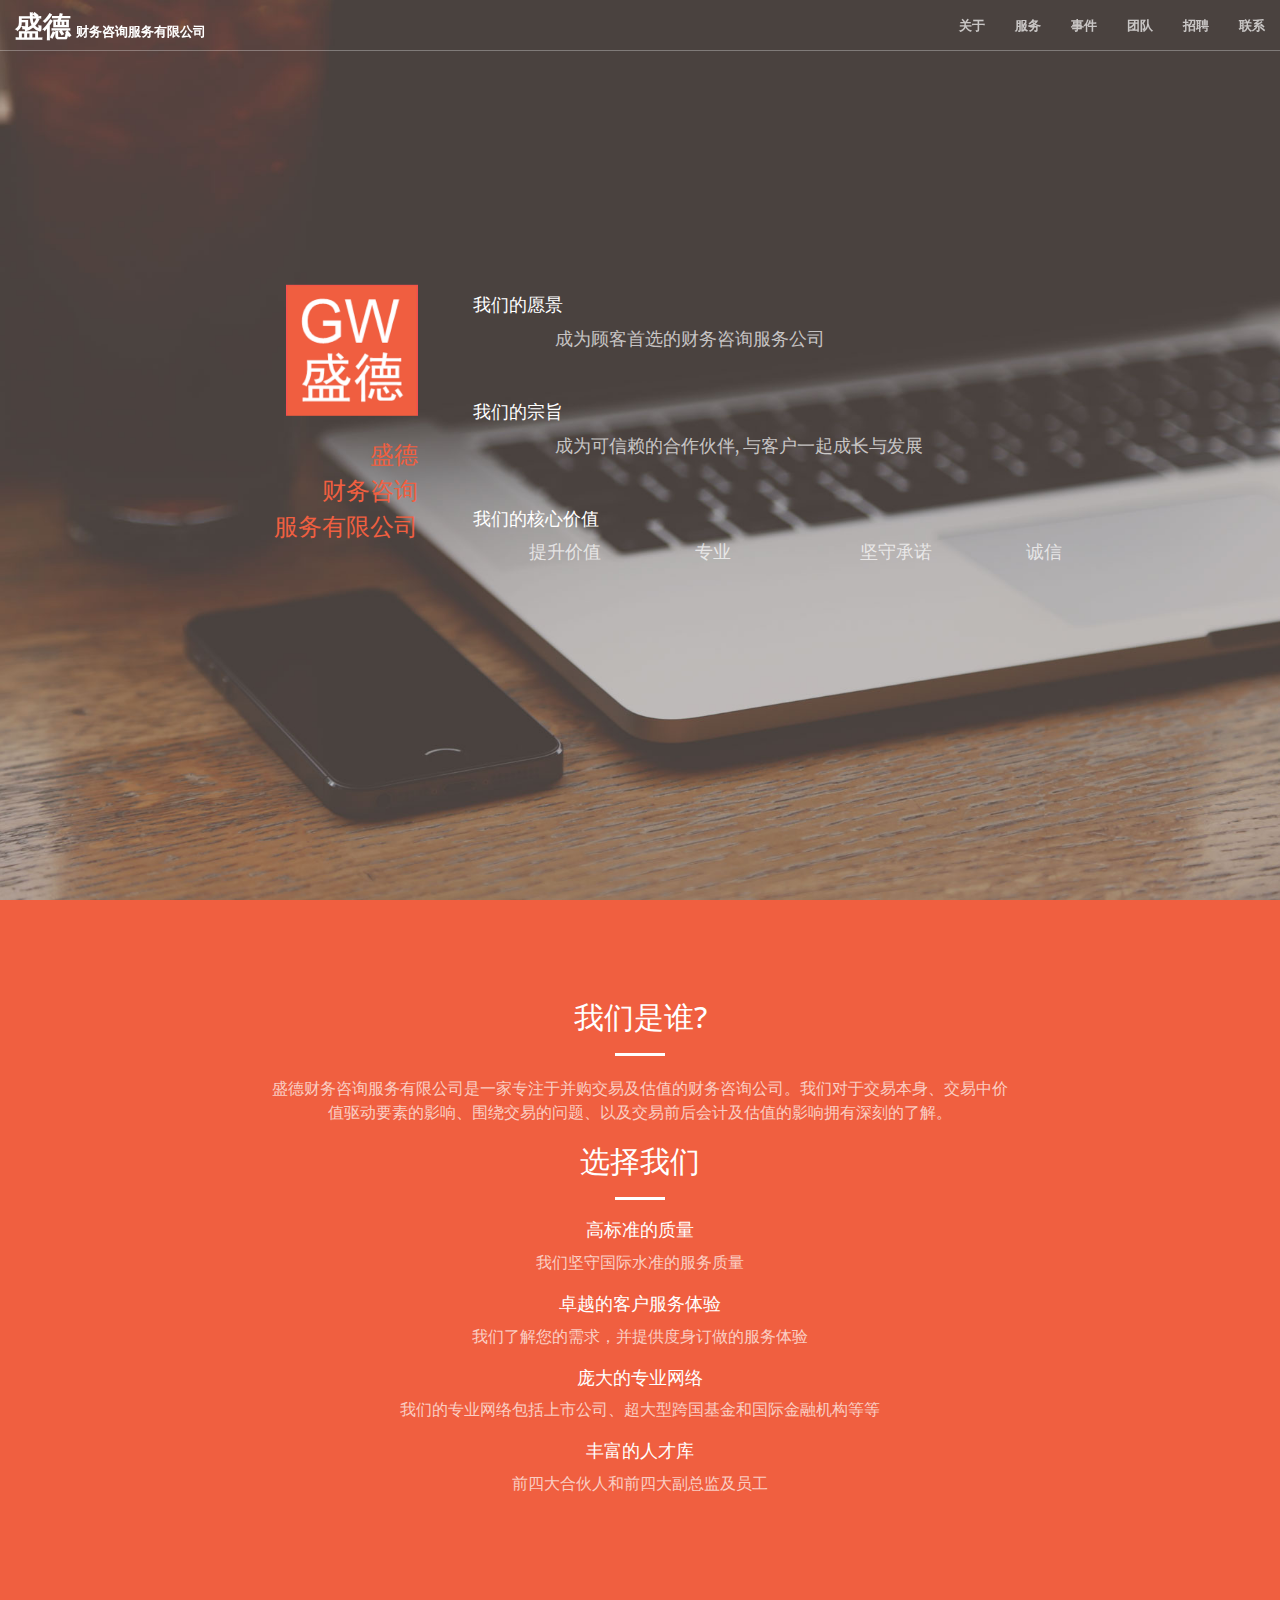
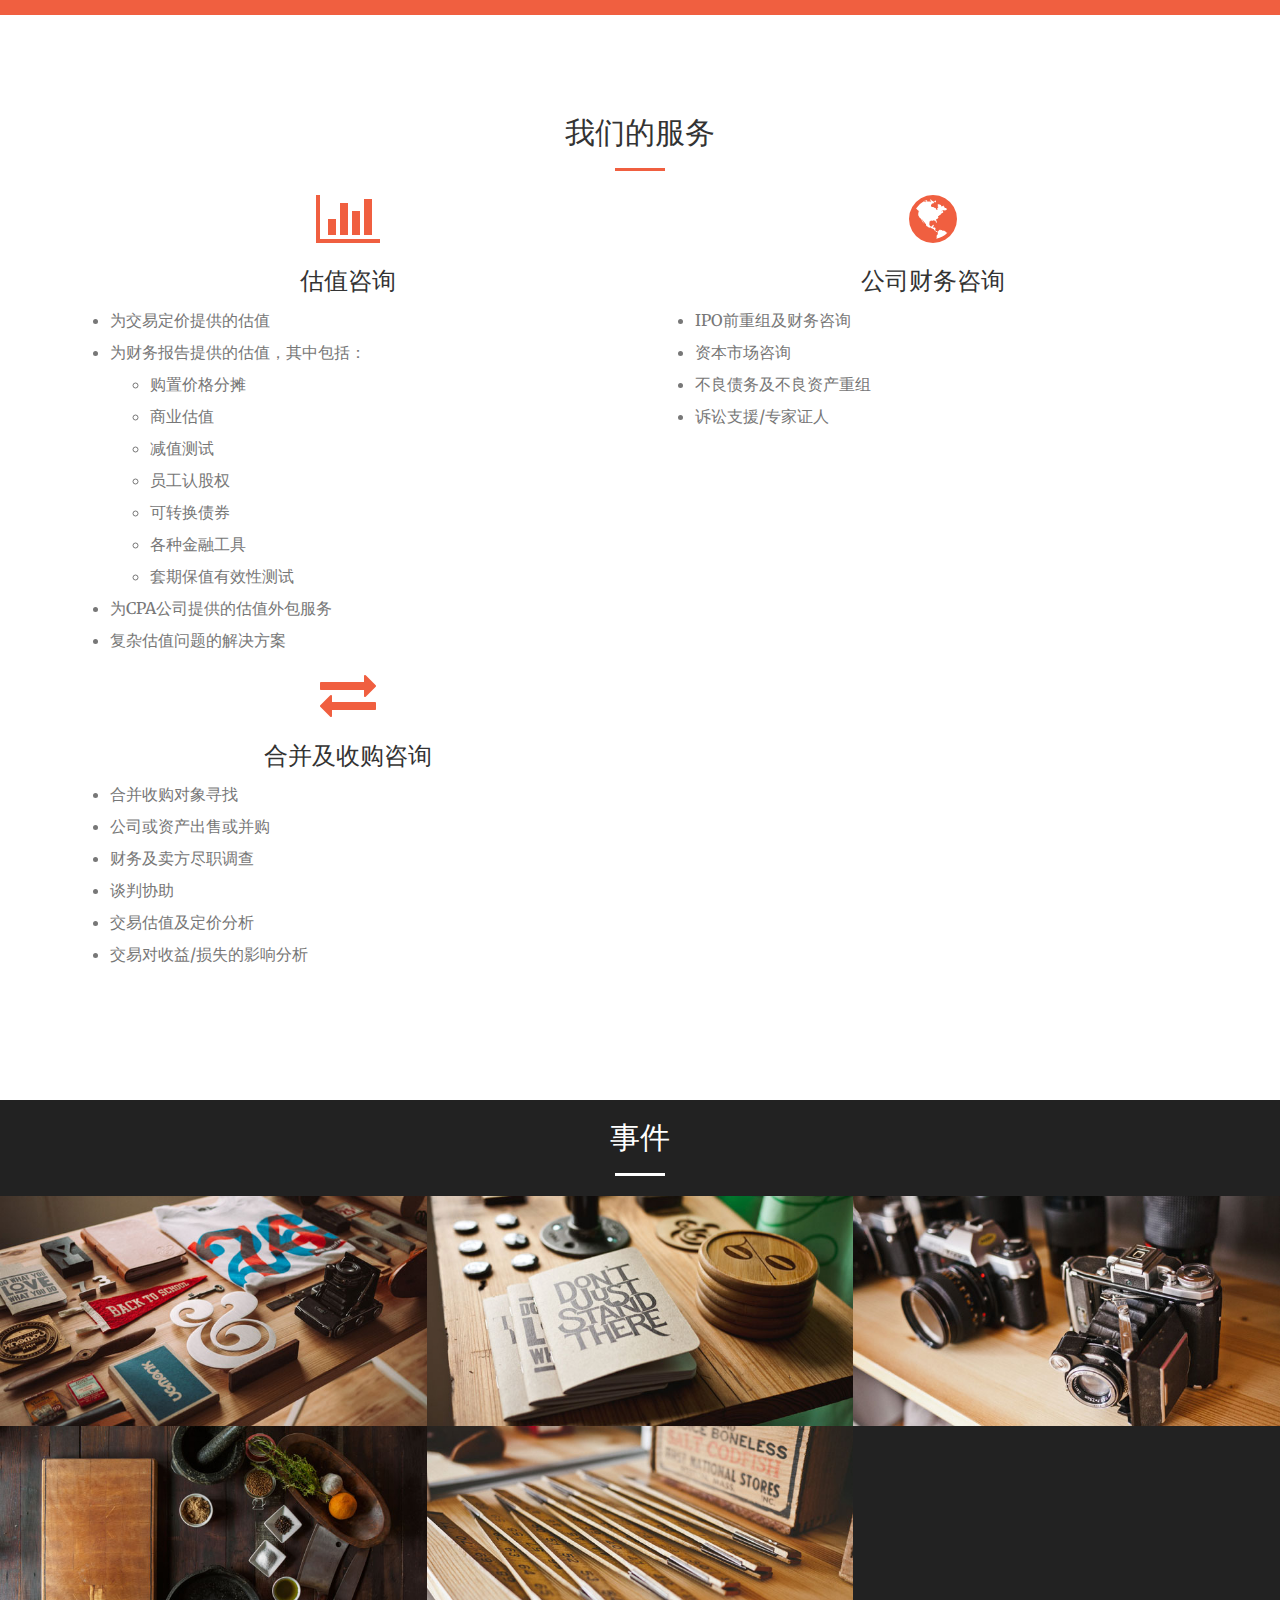
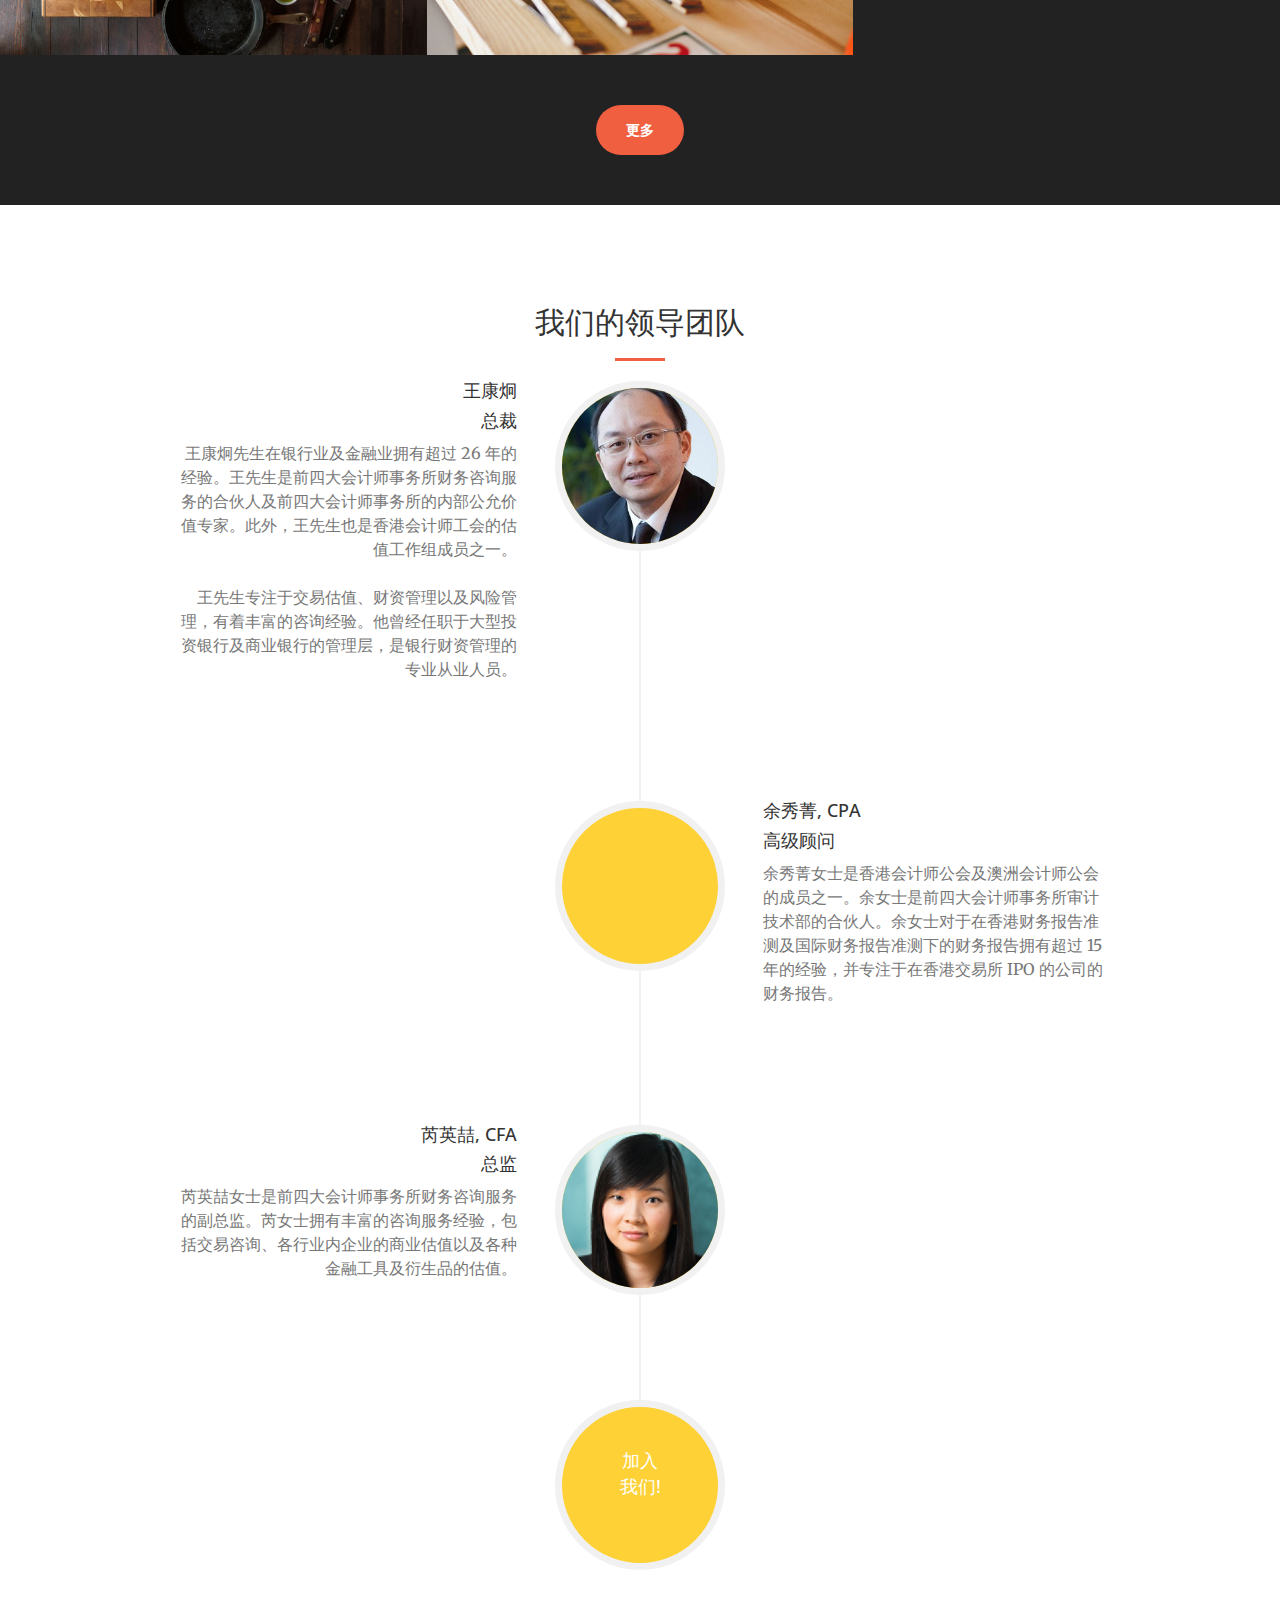
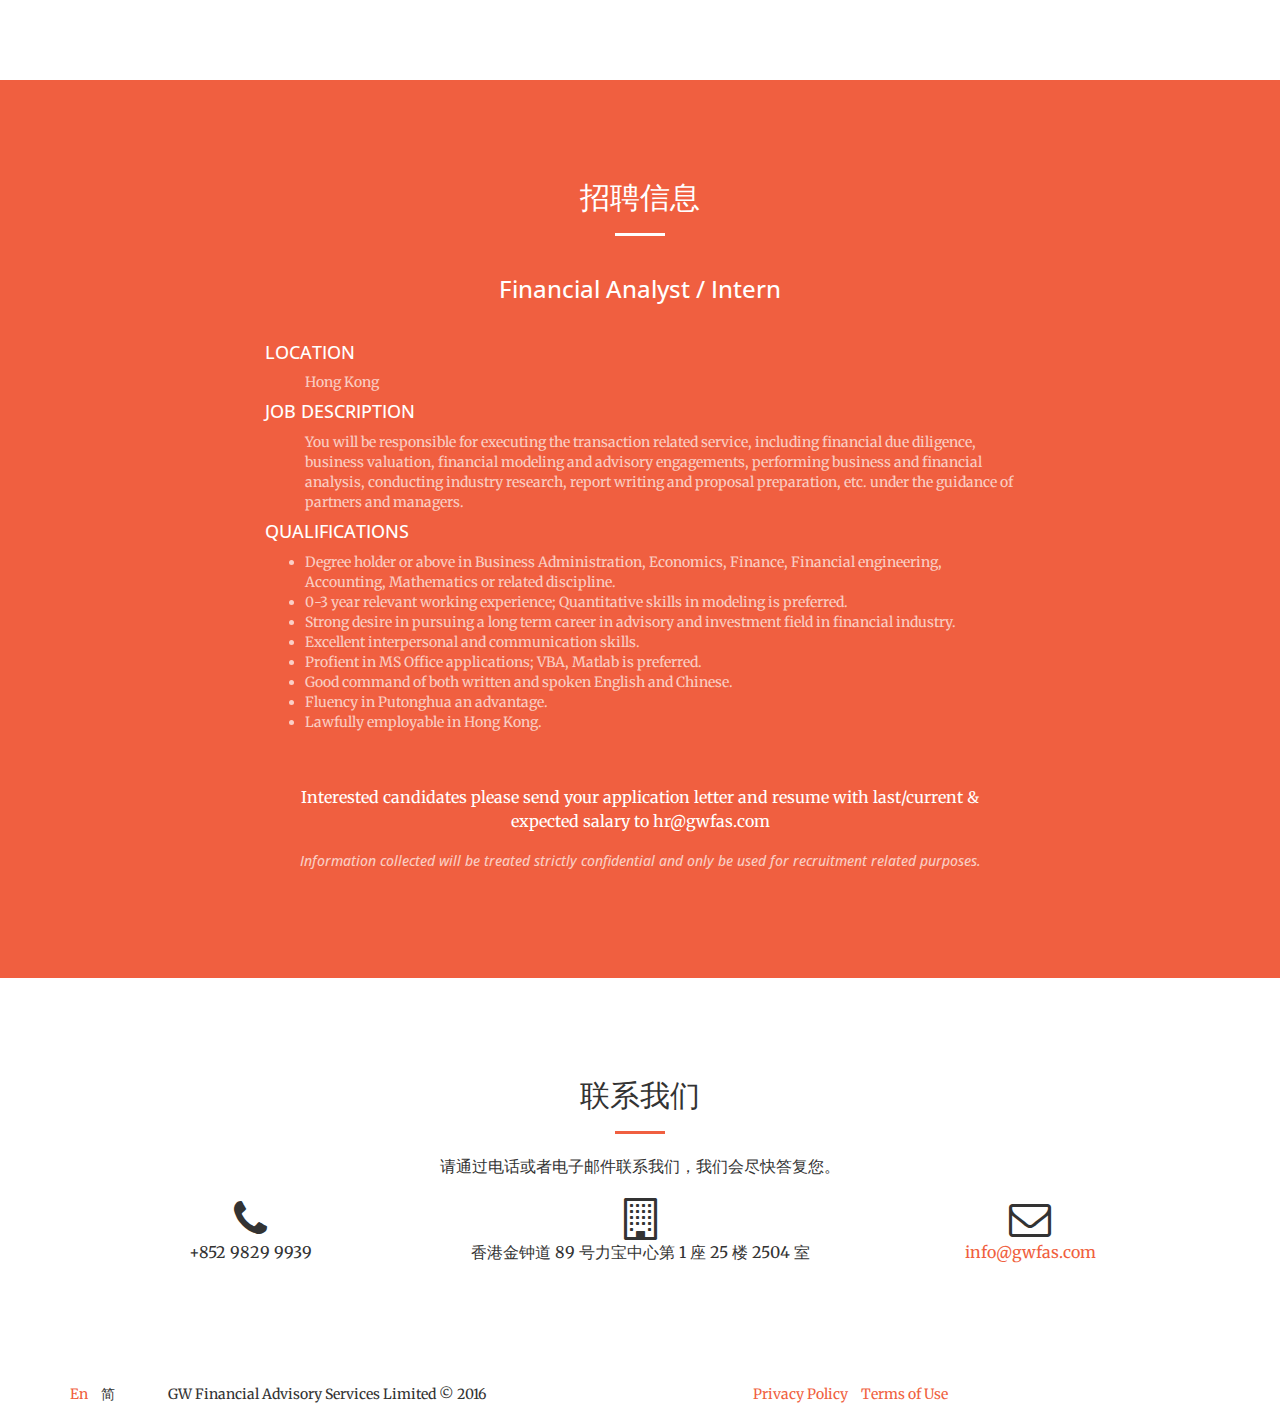
==== zh-CN/index.html @ ed5cebbd "minor changes" ====
<!--
GW Financial Advisory Services Limited home page (http://www.gwfas.com)
Code licensed under the Apache License v2.0.
For details, see http://www.apache.org/licenses/LICENSE-2.0.
-->
<!DOCTYPE html>
<html lang="ch-CN">

<head>

    <meta charset="utf-8">
    <meta http-equiv="X-UA-Compatible" content="IE=edge">
    <meta http-equiv="Content-Language" content="en" />

    <meta name="author" content="ghostoss">
    <meta http-equiv="keywords" content="gwfas, financial, advisory, valuation">
    <meta name="description" content="www.gwfas.com home page">

    <meta name="viewport" content="width=device-width,initial-scale=1.0,maximum-scale=1.0,minimum-scale=1.0,user-scalable=no">
    <meta name="format-detection" content="telephone=no" />
    <meta name="apple-mobile-web-app-capable" content="yes" />
    <meta name="apple-mobile-web-app-status-bar-style" content="black">
    <meta http-equiv="pragma" content="no-cache" />


    <title>盛德财务咨询服务有限公司</title>
    <link rel="shortcut icon" href="../favicon.ico" />
    <link rel="icon" href="../favicon.ico" />

    <!-- Bootstrap Core CSS -->
    <link rel="stylesheet" href="../css/bootstrap.min.css" type="text/css">

    <!-- Custom Fonts -->
    <link href='http://fonts.googleapis.com/css?family=Open+Sans:300italic,400italic,600italic,700italic,800italic,400,300,600,700,800' rel='stylesheet' type='text/css'>
    <link href='http://fonts.googleapis.com/css?family=Merriweather:400,300,300italic,400italic,700,700italic,900,900italic' rel='stylesheet' type='text/css'>
    
    <link rel="stylesheet" href="../font-awesome/css/font-awesome.min.css" type="text/css">

    <!-- Plugin CSS -->
    <link rel="stylesheet" href="../css/animate.min.css" type="text/css">

    <!-- Custom CSS -->
    <link rel="stylesheet" href="../css/creative.css" type="text/css">

    <!-- Site customized CSS -->
    <link rel="stylesheet" href="../css/site.css" type="text/css">

    <!-- HTML5 Shim and Respond.js IE8 support of HTML5 elements and media queries -->
    <!-- WARNING: Respond.js doesn't work if you view the page via file:// -->
    <!--[if lt IE 9]>
        <script src="https://oss.maxcdn.com/libs/html5shiv/3.7.0/html5shiv.js"></script>
        <script src="https://oss.maxcdn.com/libs/respond.js/1.4.2/respond.min.js"></script>
    <![endif]-->

</head>

<body id="page-top">

    <nav id="mainNav" class="navbar navbar-default navbar-fixed-top">
        <div class="container-fluid">
            <!-- Brand and toggle get grouped for better mobile display -->
            <div class="navbar-header">
                <button type="button" class="navbar-toggle collapsed" data-toggle="collapse" data-target="#bs-example-navbar-collapse-1">
                    <span class="sr-only">Toggle navigation</span>
                    <span class="icon-bar"></span>
                    <span class="icon-bar"></span>
                    <span class="icon-bar"></span>
                </button>
                <a class="navbar-brand page-scroll" href="#page-top">
                    <!-- <img src="img/logo.png" alt="" style="display:inline-block;width:24px;height:24px;position:relative;top:-3px;"> -->
                    <span style="font-size:28px">盛德</span>
                    <span style="font-size:13px">财务咨询服务有限公司</span>
                    <!-- GW Financial Advisory Services -->
                </a>
            </div>

            <!-- Collect the nav links, forms, and other content for toggling -->
            <div class="collapse navbar-collapse" id="bs-example-navbar-collapse-1">
                <ul class="nav navbar-nav navbar-right">
                    <li>
                        <a class="page-scroll" href="#about">关于</a>
                    </li>
                    <li>
                        <a class="page-scroll" href="#services">服务</a>
                    </li>
                    <li>
                        <a class="page-scroll" href="#events">事件</a>
                    </li>
                    <li>
                        <a class="page-scroll" href="#team">团队</a>
                    </li>
                    <li>
                        <a class="page-scroll" href="#career">招聘</a>
                    </li>
                    <li>
                        <a class="page-scroll" href="#contact">联系</a>
                    </li>
                </ul>
            </div>
            <!-- /.navbar-collapse -->
        </div>
        <!-- /.container-fluid -->
    </nav>

    <header>
        <div class="header-content">
            <div class="header-content-inner">
                <!-- <h1>Your success is our value</h1>
                <hr> -->
                <div class="container">
                    <div class="row">
                        <div class="col-sm-3 text-right">
                            <img src="../img/logo.png" alt="" style="width:50%;height:50%">
                            <h3 style="color:#f05f40;line-height:150%">盛德<br>财务咨询<br>服务有限公司</h3>
                        </div>
                        <div class="col-sm-9 text-left" style="padding-left: 40px">
                            <h4>我们的愿景</h4>
                            <p>成为顾客首选的财务咨询服务公司</p>
                            <h4>我们的宗旨</h4>
                            <p>成为可信赖的合作伙伴, 与客户一起成长与发展</p>
                            <h4>我们的核心价值</h4>
                            <div style="padding-left: 40px">
                                <div class="row col-md-3 text-left">
                                    <p style="margin-bottom:10px">提升价值</p>
                                </div>
                                <div class="row col-md-3 text-left">
                                    <p style="margin-bottom:10px">专业</p>
                                </div>
                                <div class="row col-md-3 text-left">
                                    <p style="margin-bottom:10px">坚守承诺</p>
                                </div>
                                <div class="row col-md-3 text-left">
                                    <p style="margin-bottom:10px">诚信</p>
                                </div>
                            </div>
                        </div>
                    </div>
                </div>
                <br>
                <br>
                <!-- <a href="#about" class="btn btn-primary btn-xl page-scroll">Get Started</a> -->
            </div>
        </div>
    </header>

    <section class="bg-primary" id="about">
        <div class="container">
            <div class="row">
                <div class="col-lg-8 col-lg-offset-2 text-center">
                    <h2 class="section-heading">我们是谁?</h2>
                    <hr class="light">
                    <p class="text-faded">
                        盛德财务咨询服务有限公司是一家专注于并购交易及估值的财务咨询公司。我们对于交易本身、交易中价值驱动要素的影响、围绕交易的问题、以及交易前后会计及估值的影响拥有深刻的了解。
                    </p>
                    <h2 class="section-heading">选择我们</h2>
                    <hr class="light">
                    <p class="text-left">
                        <h4>高标准的质量</h4>
                        <p class="text-faded">我们坚守国际水准的服务质量</p>
                        <h4>卓越的客户服务体验</h4>
                        <p class="text-faded">我们了解您的需求，并提供度身订做的服务体验</p>
                        <h4>庞大的专业网络</h4>
                        <p class="text-faded">我们的专业网络包括上市公司、超大型跨国基金和国际金融机构等等</p>
                        <h4>丰富的人才库</h4>
                        <p class="text-faded">前四大合伙人和前四大副总监及员工</p>
                    </p>
                </div>
            </div>
        </div>
    </section>

    <section id="services">
        <div class="container">
            <div class="row">
                <div class="col-xs-12 text-center">
                    <h2 class="section-heading">我们的服务</h2>
                    <hr class="primary">
                </div>
            </div>
            <div class="row">
                <div class="col-sm-6 text-center">
                    <i class="fa fa-4x fa-bar-chart wow bounceIn text-primary" data-wow-delay=".3s"></i>
                    <h3>估值咨询</h3>
                    <ul class="text-muted service-list text-left">
                        <li>为交易定价提供的估值</li>
                        <li>为财务报告提供的估值，其中包括：</li>
                        <ul class="service-list-lv2">
                            <li>购置价格分摊</li>
                            <li>商业估值</li>
                            <li>减值测试</li>
                            <li>员工认股权</li>
                            <li>可转换债券</li>
                            <li>各种金融工具</li>
                            <li>套期保值有效性测试</li>
                        </ul>
                        <li>为CPA公司提供的估值外包服务</li>
                        <li>复杂估值问题的解决方案</li>
                    </ul>
                </div>
                <div class="col-sm-6 text-center">
                    <i class="fa fa-4x fa-globe wow bounceIn text-primary" data-wow-delay=".1s"></i>
                    <h3>公司财务咨询</h3>
                    <ul class="text-muted service-list text-left">
                        <li>IPO前重组及财务咨询</li>
                        <li>资本市场咨询</li>
                        <li>不良债务及不良资产重组</li>
                        <li>诉讼支援/专家证人</li>
                    </ul>
                    <br>
                </div>
            </div>
            <div class="row">
                <div class="col-sm-6 text-center">
                    <i class="fa fa-4x fa-exchange wow bounceIn text-primary" data-wow-delay=".2s"></i>
                    <h3>合并及收购咨询</h3>
                    <ul class="text-muted service-list text-left">
                        <li>合并收购对象寻找</li>
                        <li>公司或资产出售或并购</li>
                        <li>财务及卖方尽职调查</li>
                        <li>谈判协助</li>
                        <li>交易估值及定价分析</li>
                        <li>交易对收益/损失的影响分析</li>
                    </ul>
                    <br>
                </div>
                <div class="col-sm-6 text-center">
                    <!-- <i class="fa fa-4x fa-file-text-o wow bounceIn text-primary" data-wow-delay=".3s"></i>
                    <h3>Expert Witness</h3>
                    <ul class="text-muted service-list text-left">
                        <li>Valuation for Transaction Pricing Purpose</li>
                        <li>Valuation for financing reporting purpose, including:</li>
                        <li>
                            <ul class="service-list-lv2">
                                <li>Purchase Price Allocation</li>
                                <li>Business Valuation</li>
                                <li>Impairment Test</li>
                                <li>Share Options</li>
                                <li>Convertible Bonds</li>
                                <li>All types of Financial Instruments</li>
                                <li>Hedge effectiveness test</li>
                                <li>Others</li>
                            </ul>
                        </li>
                    </ul> -->
                </div>
            </div>
        </div>
    </section>

    <section class="no-padding bg-dark" id="events">
        <div class="container-fluid">
            <div class="row">
                <div class="col-lg-12 text-center">
                    <br>
                    <h2 class="section-heading">事件</h2>
                    <hr class="light">
                </div>
            </div>
            <div class="row no-gutter">
                <div class="col-lg-4 col-sm-6">
                    <a href="#" class="portfolio-box">
                        <img src="../img/portfolio/1.jpg" class="img-responsive" alt="">
                        <div class="portfolio-box-caption">
                            <div class="portfolio-box-caption-content">
                                <div class="project-category text-faded">
                                    <!-- [Category] -->
                                </div>
                                <div class="project-name">
                                    敬请期待!
                                </div>
                            </div>
                        </div>
                    </a>
                </div>
                <div class="col-lg-4 col-sm-6">
                    <a href="#" class="portfolio-box">
                        <img src="../img/portfolio/2.jpg" class="img-responsive" alt="">
                        <div class="portfolio-box-caption">
                            <div class="portfolio-box-caption-content">
                                <div class="project-category text-faded">
                                    <!-- [Category] -->
                                </div>
                                <div class="project-name">
                                    敬请期待!
                                </div>
                            </div>
                        </div>
                    </a>
                </div>
                <div class="col-lg-4 col-sm-6">
                    <a href="#" class="portfolio-box">
                        <img src="../img/portfolio/3.jpg" class="img-responsive" alt="">
                        <div class="portfolio-box-caption">
                            <div class="portfolio-box-caption-content">
                                <div class="project-category text-faded">
                                    <!-- [Category] -->
                                </div>
                                <div class="project-name">
                                    敬请期待!
                                </div>
                            </div>
                        </div>
                    </a>
                </div>
                <div class="col-lg-4 col-sm-6">
                    <a href="#" class="portfolio-box">
                        <img src="../img/portfolio/4.jpg" class="img-responsive" alt="">
                        <div class="portfolio-box-caption">
                            <div class="portfolio-box-caption-content">
                                <div class="project-category text-faded">
                                    <!-- [Category] -->
                                </div>
                                <div class="project-name">
                                    敬请期待!
                                </div>
                            </div>
                        </div>
                    </a>
                </div>
                <div class="col-lg-4 col-sm-6">
                    <a href="#" class="portfolio-box">
                        <img src="../img/portfolio/5.jpg" class="img-responsive" alt="">
                        <div class="portfolio-box-caption">
                            <div class="portfolio-box-caption-content">
                                <div class="project-category text-faded">
                                    <!-- [Category] -->
                                </div>
                                <div class="project-name">
                                    敬请期待!
                                </div>
                            </div>
                        </div>
                    </a>
                </div>
                <div class="col-lg-4 col-sm-6">
                    <!-- <a href="#" class="portfolio-box">
                        <img src="img/portfolio/6.jpg" class="img-responsive" alt="">
                        <div class="portfolio-box-caption">
                            <div class="portfolio-box-caption-content">
                                <div class="project-category text-faded">
                                </div>
                                <div class="project-name">
                                    Coming soon!
                                </div>
                            </div>
                        </div>
                    </a> -->
                </div>
            </div>
        </div>
    </section>
    <aside class="bg-dark">
        <div class="container text-center">
            <div class="call-to-action">
                <a href="#about" class="btn btn-primary btn-xl page-scroll">更多</a>
                <!--<h2>Free Download at Start Bootstrap!</h2>
                <a href="#" class="btn btn-default btn-xl wow tada">Download Now!</a>-->
            </div>
        </div>
    </aside>

    <section id="team">
        <div class="container">
            <div class="row">
                <div class="col-lg-12 text-center">
                    <h2 class="section-heading">我们的领导团队</h2>
                    <!-- <h3 class="section-subheading text-muted">[Some text here if needed...]</h3> -->
                    <hr class="primary">
                </div>
            </div>
            <div class="row">
                <div class="col-lg-12">
                    <ul class="timeline">
                        <li>
                            <div class="timeline-image">
                                <img class="img-circle img-responsive" src="../img/team/kk.png" alt="">
                            </div>
                            <div class="timeline-panel">
                                <div class="timeline-heading">
                                    <h4>王康炯</h4>
                                    <h4 class="subheading">总裁</h4>
                                </div>
                                <div class="timeline-body">
                                    <p class="text-muted">
                                        王康炯先生在银行业及金融业拥有超过 26 年的经验。王先生是前四大会计师事务所财务咨询服务的合伙人及前四大会计师事务所的内部公允价值专家。此外，王先生也是香港会计师工会的估值工作组成员之一。
                                        <br/><br/>
                                        王先生专注于交易估值、财资管理以及风险管理，有着丰富的咨询经验。他曾经任职于大型投资银行及商业银行的管理层，是银行财资管理的专业从业人员。
                                    </p>
                                </div>
                            </div>
                        </li>
                        <li class="timeline-inverted">
                            <div class="timeline-image">
                                <!-- <img class="img-circle img-responsive" src="img/team/female.jpg" alt=""> -->
                            </div>
                            <div class="timeline-panel">
                                <div class="timeline-heading">
                                    <h4>余秀菁, CPA</h4>
                                    <h4 class="subheading">高级顾问</h4>
                                </div>
                                <div class="timeline-body">
                                    <p class="text-muted">
                                        余秀菁女士是香港会计师公会及澳洲会计师公会的成员之一。余女士是前四大会计师事务所审计技术部的合伙人。余女士对于在香港财务报告准测及国际财务报告准测下的财务报告拥有超过 15 年的经验，并专注于在香港交易所 IPO 的公司的财务报告。
                                    </p>
                                </div>
                            </div>
                        </li>
                        <li>
                            <div class="timeline-image">
                                <img class="img-circle img-responsive" src="../img/team/krui.png" alt="">
                            </div>
                            <div class="timeline-panel">
                                <div class="timeline-heading">
                                    <h4>芮英喆, CFA</h4>
                                    <h4 class="subheading">总监</h4>
                                </div>
                                <div class="timeline-body">
                                    <p class="text-muted">
                                        芮英喆女士是前四大会计师事务所财务咨询服务的副总监。芮女士拥有丰富的咨询服务经验，包括交易咨询、各行业内企业的商业估值以及各种金融工具及衍生品的估值。
                                    </p>
                                </div>
                            </div>
                        </li>
                        <li class="timeline-inverted">
                            <a class="page-scroll" href="#career">
                                <div class="timeline-image">
                                    <h4>加入
                                        <br>我们!</h4>
                                </div>
                            </a>
                        </li>
                    </ul>
                </div>
            </div>
        </div>
    </section>

    <section class="bg-primary" id="career">
        <div class="container">
            <div class="row">
                <div class="col-lg-12 text-center">
                    <h2 class="section-heading">招聘信息</h2>
                    <hr class="light">
                </div>
            </div>
        </div>
        <div class="container">
            <div class="row">
                <div class="col-lg-8 col-lg-offset-2">
                    <h3 class="text-center">Financial Analyst / Intern</h3>
                    <br>
                    <h4>LOCATION</h4>
                    <ul class= "text-faded" style="list-style: none">
                        <li>Hong Kong</li>
                    </ul>
                    <h4>JOB DESCRIPTION</h4>
                    <ul class= "text-faded" style="list-style: none">
                        <li>You will be responsible for executing the transaction related service, including financial due diligence, business valuation, financial modeling and advisory engagements, performing business and financial analysis, conducting industry research, report writing and proposal preparation, etc. under the guidance of partners and managers.</li>
                    </ul>
                    <h4>QUALIFICATIONS</h4>
                    <ul class= "text-faded">
                        <li>Degree holder or above in Business Administration, Economics, Finance, Financial engineering, Accounting, Mathematics or related discipline.</li>

                        <li>0-3 year relevant working experience; Quantitative skills in modeling is preferred.</li>

                        <li>Strong desire in pursuing a long term career in advisory and investment field in financial industry.</li>

                        <li>Excellent interpersonal and communication skills.</li>

                        <li>Profient in MS Office applications; VBA, Matlab is preferred.</li>

                        <li>Good command of both written and spoken English and Chinese.</li>

                        <li>Fluency in Putonghua an advantage.</li>

                        <li>Lawfully employable in Hong Kong.</li>
                    </ul>
                </div>
            </div>
            <hr>
            <div class="row col-lg-8 col-lg-offset-2 text-center">
                <p>
                    Interested candidates please send your application letter and resume with last/current & expected salary to 
                    <a class="light" href="mailto:hr@gwappraisal.com">hr@gwfas.com</a>
                </p>
                <h5 class= "text-faded">
                    <i>
                    Information collected will be treated strictly confidential and only be used for recruitment related purposes.
                    </i>
                </h5>
            </div>
        </div>
    </section>

    <section id="contact">
        <div class="container">
            <div class="row">
                <div class="col-lg-8 col-lg-offset-2 text-center">
                    <h2 class="section-heading">联系我们</h2>
                    <hr class="primary">
                    <p>请通过电话或者电子邮件联系我们，我们会尽快答复您。</p>
                </div>
                <div class="col-sm-4 text-center">
                    <i class="fa fa-phone fa-3x wow bounceIn"></i>
                    <p>+852 9829 9939</p>
                </div>
                <div class="col-sm-4 text-center">
                    <i class="fa fa-building-o fa-3x wow bounceIn" data-wow-delay=".1s"></i>
                    <p>香港金钟道 89 号力宝中心第 1 座 25 楼 2504 室</p>
                </div>
                <div class="col-sm-4 text-center">
                    <i class="fa fa-envelope-o fa-3x wow bounceIn" data-wow-delay=".1s"></i>
                    <p><a href="mailto:info@gwappraisal.com">info@gwfas.com</a></p>
                </div>
            </div>
        </div>
    </section>

    <footer>
        <div class="container">
            <div class="row footer">
 <!--                <div class="col-sm-2">
                    <ul class="list-inline social-buttons">
                        <li><a href="#"><i class="fa fa-twitter"></i></a>
                        </li>
                        <li><a href="#"><i class="fa fa-facebook"></i></a>
                        </li>
                        <li><a href="#"><i class="fa fa-linkedin"></i></a>
                        </li>
                    </ul>
                </div> -->
                <div class="col-sm-1">
                    <ul class="list-inline">
                        <li><a href="../index.html">En</a>
                        </li>
                        <li>简
                        </li>
                        <!-- <li><a href="zh-HK/index.html">繁</a>
                        </li> -->
                    </ul>
                </div>
                <div class="col-sm-6">
                    <span class="copyright">GW Financial Advisory Services Limited &copy; 2016</span>
                </div>
                <div class="col-xs-5">
                    <ul class="list-inline quicklinks">
                        <li><a href="#">Privacy Policy</a>
                        </li>
                        <li><a href="#">Terms of Use</a>
                        </li>
                    </ul>
                </div>
            </div>
        </div>
    </footer>

    <!-- jQuery -->
    <script src="js/jquery.js"></script>

    <!-- Bootstrap Core JavaScript -->
    <script src="js/bootstrap.min.js"></script>

    <!-- Plugin JavaScript -->
    <script src="js/jquery.easing.min.js"></script>
    <script src="js/jquery.fittext.js"></script>
    <script src="js/wow.min.js"></script>

    <!-- Custom Theme JavaScript -->
    <script src="js/creative.js"></script>
</body>

</html>
---- css/creative.css ----
/*!
 * Start Bootstrap - Creative Bootstrap Theme (http://startbootstrap.com)
 * Code licensed under the Apache License v2.0.
 * For details, see http://www.apache.org/licenses/LICENSE-2.0.
 */

html,
body {
    width: 100%;
    height: 100%;
}

body {
    font-family: Merriweather,'Helvetica Neue',Arial,sans-serif;
}

hr {
    max-width: 50px;
    border-color: #f05f40;
    border-width: 3px;
}

hr.light {
    border-color: #fff;
}

a {
    color: #f05f40;
    -webkit-transition: all .35s;
    -moz-transition: all .35s;
    transition: all .35s;
}

a:hover,
a:focus {
    color: #eb3812;
}

h1,
h2,
h3,
h4,
h5,
h6 {
    font-family: 'Open Sans','Helvetica Neue',Arial,sans-serif;
}

p {
    margin-bottom: 20px;
    font-size: 16px;
    line-height: 1.5;
}

.bg-primary {
    background-color: #f05f40;
}

.bg-dark {
    color: #fff;
    background-color: #222;
}

.text-faded {
    color: rgba(255,255,255,.7);
}

section {
    padding: 100px 0;
}

aside {
    padding: 50px 0;
}

.no-padding {
    padding: 0;
}

.navbar-default {
    border-color: rgba(34,34,34,.05);
    font-family: 'Open Sans','Helvetica Neue',Arial,sans-serif;
    background-color: #fff;
    -webkit-transition: all .35s;
    -moz-transition: all .35s;
    transition: all .35s;
}

.navbar-default .navbar-header .navbar-brand {
    text-transform: uppercase;
    font-family: 'Open Sans','Helvetica Neue',Arial,sans-serif;
    font-weight: 700;
    color: #f05f40;
}

.navbar-default .navbar-header .navbar-brand:hover,
.navbar-default .navbar-header .navbar-brand:focus {
    color: #eb3812;
}

.navbar-default .nav > li>a,
.navbar-default .nav>li>a:focus {
    text-transform: uppercase;
    font-size: 13px;
    font-weight: 700;
    color: #222;
}

.navbar-default .nav > li>a:hover,
.navbar-default .nav>li>a:focus:hover {
    color: #f05f40;
}

.navbar-default .nav > li.active>a,
.navbar-default .nav>li.active>a:focus {
    color: #f05f40!important;
    background-color: transparent;
}

.navbar-default .nav > li.active>a:hover,
.navbar-default .nav>li.active>a:focus:hover {
    background-color: transparent;
}

@media(min-width:768px) {
    .navbar-default {
        border-color: rgba(255,255,255,.3);
        background-color: transparent;
    }

    .navbar-default .navbar-header .navbar-brand {
        color: rgba(255,255,255,.7);
    }

    .navbar-default .navbar-header .navbar-brand:hover,
    .navbar-default .navbar-header .navbar-brand:focus {
        color: #fff;
    }

    .navbar-default .nav > li>a,
    .navbar-default .nav>li>a:focus {
        color: rgba(255,255,255,.7);
    }

    .navbar-default .nav > li>a:hover,
    .navbar-default .nav>li>a:focus:hover {
        color: #fff;
    }

    .navbar-default.affix {
        border-color: rgba(34,34,34,.05);
        background-color: #fff;
    }

    .navbar-default.affix .navbar-header .navbar-brand {
        font-size: 14px;
        color: #f05f40;
    }

    .navbar-default.affix .navbar-header .navbar-brand:hover,
    .navbar-default.affix .navbar-header .navbar-brand:focus {
        color: #eb3812;
    }

    .navbar-default.affix .nav > li>a,
    .navbar-default.affix .nav>li>a:focus {
        color: #222;
    }

    .navbar-default.affix .nav > li>a:hover,
    .navbar-default.affix .nav>li>a:focus:hover {
        color: #f05f40;
    }
}

header {
    position: relative;
    width: 100%;
    min-height: auto;
    text-align: center;
    color: #fff;
    background-image: url(../img/header.jpg);
    background-position: center;
    -webkit-background-size: cover;
    -moz-background-size: cover;
    background-size: cover;
    -o-background-size: cover;
}

header .header-content {
    position: relative;
    width: 100%;
    padding: 100px 15px;
    text-align: center;
}

header .header-content .header-content-inner h1 {
    margin-top: 0;
    margin-bottom: 0;
    text-transform: uppercase;
    font-weight: 700;
}

header .header-content .header-content-inner hr {
    margin: 30px auto;
}

header .header-content .header-content-inner p {
    margin-bottom: 50px;
    font-size: 16px;
    font-weight: 300;
    color: rgba(255,255,255,.7);
}

@media(min-width:768px) {
    header {
        min-height: 100%;
    }

    header .header-content {
        position: absolute;
        top: 50%;
        padding: 0 50px;
        -webkit-transform: translateY(-50%);
        -ms-transform: translateY(-50%);
        transform: translateY(-50%);
    }

    header .header-content .header-content-inner {
        margin-right: auto;
        margin-left: auto;
        max-width: 1000px;
    }

    header .header-content .header-content-inner p {
        margin-right: auto;
        margin-left: auto;
        max-width: 80%;
        font-size: 18px;
    }
}

.section-heading {
    margin-top: 0;
}

.service-box {
    margin: 50px auto 0;
    max-width: 400px;
}

@media(min-width:992px) {
    .service-box {
        margin: 20px auto 0;
    }
}

.service-box p {
    margin-bottom: 0;
}

.portfolio-box {
    display: block;
    position: relative;
    margin: 0 auto;
    max-width: 650px;
}

.portfolio-box .portfolio-box-caption {
    display: block;
    position: absolute;
    bottom: 0;
    width: 100%;
    height: 100%;
    text-align: center;
    color: #fff;
    opacity: 0;
    background: rgba(240,95,64,.9);
    -webkit-transition: all .35s;
    -moz-transition: all .35s;
    transition: all .35s;
}

.portfolio-box .portfolio-box-caption .portfolio-box-caption-content {
    position: absolute;
    top: 50%;
    width: 100%;
    text-align: center;
    transform: translateY(-50%);
}

.portfolio-box .portfolio-box-caption .portfolio-box-caption-content .project-category,
.portfolio-box .portfolio-box-caption .portfolio-box-caption-content .project-name {
    padding: 0 15px;
    font-family: 'Open Sans','Helvetica Neue',Arial,sans-serif;
}

.portfolio-box .portfolio-box-caption .portfolio-box-caption-content .project-category {
    text-transform: uppercase;
    font-size: 14px;
    font-weight: 600;
}

.portfolio-box .portfolio-box-caption .portfolio-box-caption-content .project-name {
    font-size: 18px;
}

.portfolio-box:hover .portfolio-box-caption {
    opacity: 1;
}

@media(min-width:768px) {
    .portfolio-box .portfolio-box-caption .portfolio-box-caption-content .project-category {
        font-size: 16px;
    }

    .portfolio-box .portfolio-box-caption .portfolio-box-caption-content .project-name {
        font-size: 22px;
    }
}

.call-to-action h2 {
    margin: 0 auto 20px;
}

.text-primary {
    color: #f05f40;
}

.no-gutter > [class*=col-] {
    padding-right: 0;
    padding-left: 0;
}

.btn-default {
    border-color: #fff;
    color: #222;
    background-color: #fff;
    -webkit-transition: all .35s;
    -moz-transition: all .35s;
    transition: all .35s;
}

.btn-default:hover,
.btn-default:focus,
.btn-default.focus,
.btn-default:active,
.btn-default.active,
.open > .dropdown-toggle.btn-default {
    border-color: #ededed;
    color: #222;
    background-color: #f2f2f2;
}

.btn-default:active,
.btn-default.active,
.open > .dropdown-toggle.btn-default {
    background-image: none;
}

.btn-default.disabled,
.btn-default[disabled],
fieldset[disabled] .btn-default,
.btn-default.disabled:hover,
.btn-default[disabled]:hover,
fieldset[disabled] .btn-default:hover,
.btn-default.disabled:focus,
.btn-default[disabled]:focus,
fieldset[disabled] .btn-default:focus,
.btn-default.disabled.focus,
.btn-default[disabled].focus,
fieldset[disabled] .btn-default.focus,
.btn-default.disabled:active,
.btn-default[disabled]:active,
fieldset[disabled] .btn-default:active,
.btn-default.disabled.active,
.btn-default[disabled].active,
fieldset[disabled] .btn-default.active {
    border-color: #fff;
    background-color: #fff;
}

.btn-default .badge {
    color: #fff;
    background-color: #222;
}

.btn-primary {
    border-color: #f05f40;
    color: #fff;
    background-color: #f05f40;
    -webkit-transition: all .35s;
    -moz-transition: all .35s;
    transition: all .35s;
}

.btn-primary:hover,
.btn-primary:focus,
.btn-primary.focus,
.btn-primary:active,
.btn-primary.active,
.open > .dropdown-toggle.btn-primary {
    border-color: #ed431f;
    color: #fff;
    background-color: #ee4b28;
}

.btn-primary:active,
.btn-primary.active,
.open > .dropdown-toggle.btn-primary {
    background-image: none;
}

.btn-primary.disabled,
.btn-primary[disabled],
fieldset[disabled] .btn-primary,
.btn-primary.disabled:hover,
.btn-primary[disabled]:hover,
fieldset[disabled] .btn-primary:hover,
.btn-primary.disabled:focus,
.btn-primary[disabled]:focus,
fieldset[disabled] .btn-primary:focus,
.btn-primary.disabled.focus,
.btn-primary[disabled].focus,
fieldset[disabled] .btn-primary.focus,
.btn-primary.disabled:active,
.btn-primary[disabled]:active,
fieldset[disabled] .btn-primary:active,
.btn-primary.disabled.active,
.btn-primary[disabled].active,
fieldset[disabled] .btn-primary.active {
    border-color: #f05f40;
    background-color: #f05f40;
}

.btn-primary .badge {
    color: #f05f40;
    background-color: #fff;
}

.btn {
    border: 0;
    border-radius: 300px;
    text-transform: uppercase;
    font-family: 'Open Sans','Helvetica Neue',Arial,sans-serif;
    font-weight: 700;
}

.btn-xl {
    padding: 15px 30px;
}

::-moz-selection {
    text-shadow: none;
    color: #fff;
    background: #222;
}

::selection {
    text-shadow: none;
    color: #fff;
    background: #222;
}

img::selection {
    color: #fff;
    background: 0 0;
}

img::-moz-selection {
    color: #fff;
    background: 0 0;
}

body {
    webkit-tap-highlight-color: #222;
}
---- css/site.css ----
/*!
 * GW Financial Advisory Services Limited home page (http://www.gwfas.com)
 * Code licensed under the Apache License v2.0.
 * For details, see http://www.apache.org/licenses/LICENSE-2.0.
 */
 
 /* unslider */
.banner { position: relative; overflow: auto; }
.banner li { list-style: none; }
.banner ul li { float: left; }

a.light {
    color: #fff;
    -webkit-transition: all .35s;
    -moz-transition: all .35s;
    transition: all .35s;
}

a.light:hover,
a.light:focus {
    color: blue;
}

.timeline {
    position: relative;
    padding: 0;
    list-style: none;
}

.timeline:before {
    content: "";
    position: absolute;
    top: 0;
    bottom: 0;
    left: 40px;
    width: 2px;
    margin-left: -1.5px;
    background-color: #f1f1f1;
}

.timeline>li {
    position: relative;
    margin-bottom: 50px;
    min-height: 50px;
}

.timeline>li:before,
.timeline>li:after {
    content: " ";
    display: table;
}

.timeline>li:after {
    clear: both;
}

.timeline>li .timeline-panel {
    float: right;
    position: relative;
    width: 100%;
    padding: 0 20px 0 100px;
    text-align: left;
}

.timeline>li .timeline-panel:before {
    right: auto;
    left: -15px;
    border-right-width: 15px;
    border-left-width: 0;
}

.timeline>li .timeline-panel:after {
    right: auto;
    left: -14px;
    border-right-width: 14px;
    border-left-width: 0;
}

.timeline>li .timeline-image {
    z-index: 100;
    position: absolute;
    left: 0;
    width: 80px;
    height: 80px;
    margin-left: 0;
    border: 7px solid #f1f1f1;
    border-radius: 100%;
    text-align: center;
    color: #fff;
    background-color: #fed136;
}

.timeline>li .timeline-image h4 {
    margin-top: 12px;
    font-size: 10px;
    line-height: 14px;
}

.timeline>li.timeline-inverted>.timeline-panel {
    float: right;
    padding: 0 20px 0 100px;
    text-align: left;
}

.timeline>li.timeline-inverted>.timeline-panel:before {
    right: auto;
    left: -15px;
    border-right-width: 15px;
    border-left-width: 0;
}

.timeline>li.timeline-inverted>.timeline-panel:after {
    right: auto;
    left: -14px;
    border-right-width: 14px;
    border-left-width: 0;
}

.timeline>li:last-child {
    margin-bottom: 0;
}

.timeline .timeline-heading h4 {
    margin-top: 0;
    color: inherit;
}

.timeline .timeline-heading h4.subheading {
    text-transform: none;
}

.timeline .timeline-body>p,
.timeline .timeline-body>ul {
    margin-bottom: 0;
}

@media(min-width:768px) {
    .timeline:before {
        left: 50%;
    }

    .timeline>li {
        margin-bottom: 100px;
        min-height: 100px;
    }

    .timeline>li .timeline-panel {
        float: left;
        width: 41%;
        padding: 0 20px 20px 30px;
        text-align: right;
    }

    .timeline>li .timeline-image {
        left: 50%;
        width: 100px;
        height: 100px;
        margin-left: -50px;
    }

    .timeline>li .timeline-image h4 {
        margin-top: 16px;
        font-size: 13px;
        line-height: 18px;
    }

    .timeline>li.timeline-inverted>.timeline-panel {
        float: right;
        padding: 0 30px 20px 20px;
        text-align: left;
    }
}

@media(min-width:992px) {
    .timeline>li {
        min-height: 150px;
    }

    .timeline>li .timeline-panel {
        padding: 0 20px 20px;
    }

    .timeline>li .timeline-image {
        width: 150px;
        height: 150px;
        margin-left: -75px;
    }

    .timeline>li .timeline-image h4 {
        margin-top: 30px;
        font-size: 18px;
        line-height: 26px;
    }

    .timeline>li.timeline-inverted>.timeline-panel {
        padding: 0 20px 20px;
    }
}

@media(min-width:1200px) {
    .timeline>li {
        min-height: 170px;
    }

    .timeline>li .timeline-panel {
        padding: 0 20px 20px 100px;
    }

    .timeline>li .timeline-image {
        width: 170px;
        height: 170px;
        margin-left: -85px;
    }

    .timeline>li .timeline-image h4 {
        margin-top: 40px;
    }

    .timeline>li.timeline-inverted>.timeline-panel {
        padding: 0 100px 20px 20px;
    }
}

.service-list {
    list-style: disc;
    line-height: 200%;
    font-size: 16px;
}

.service-list-lv2 {
    line-height: 200%;
    font-size: 16px;
}

.footer {
    margin-bottom: 10px;
}
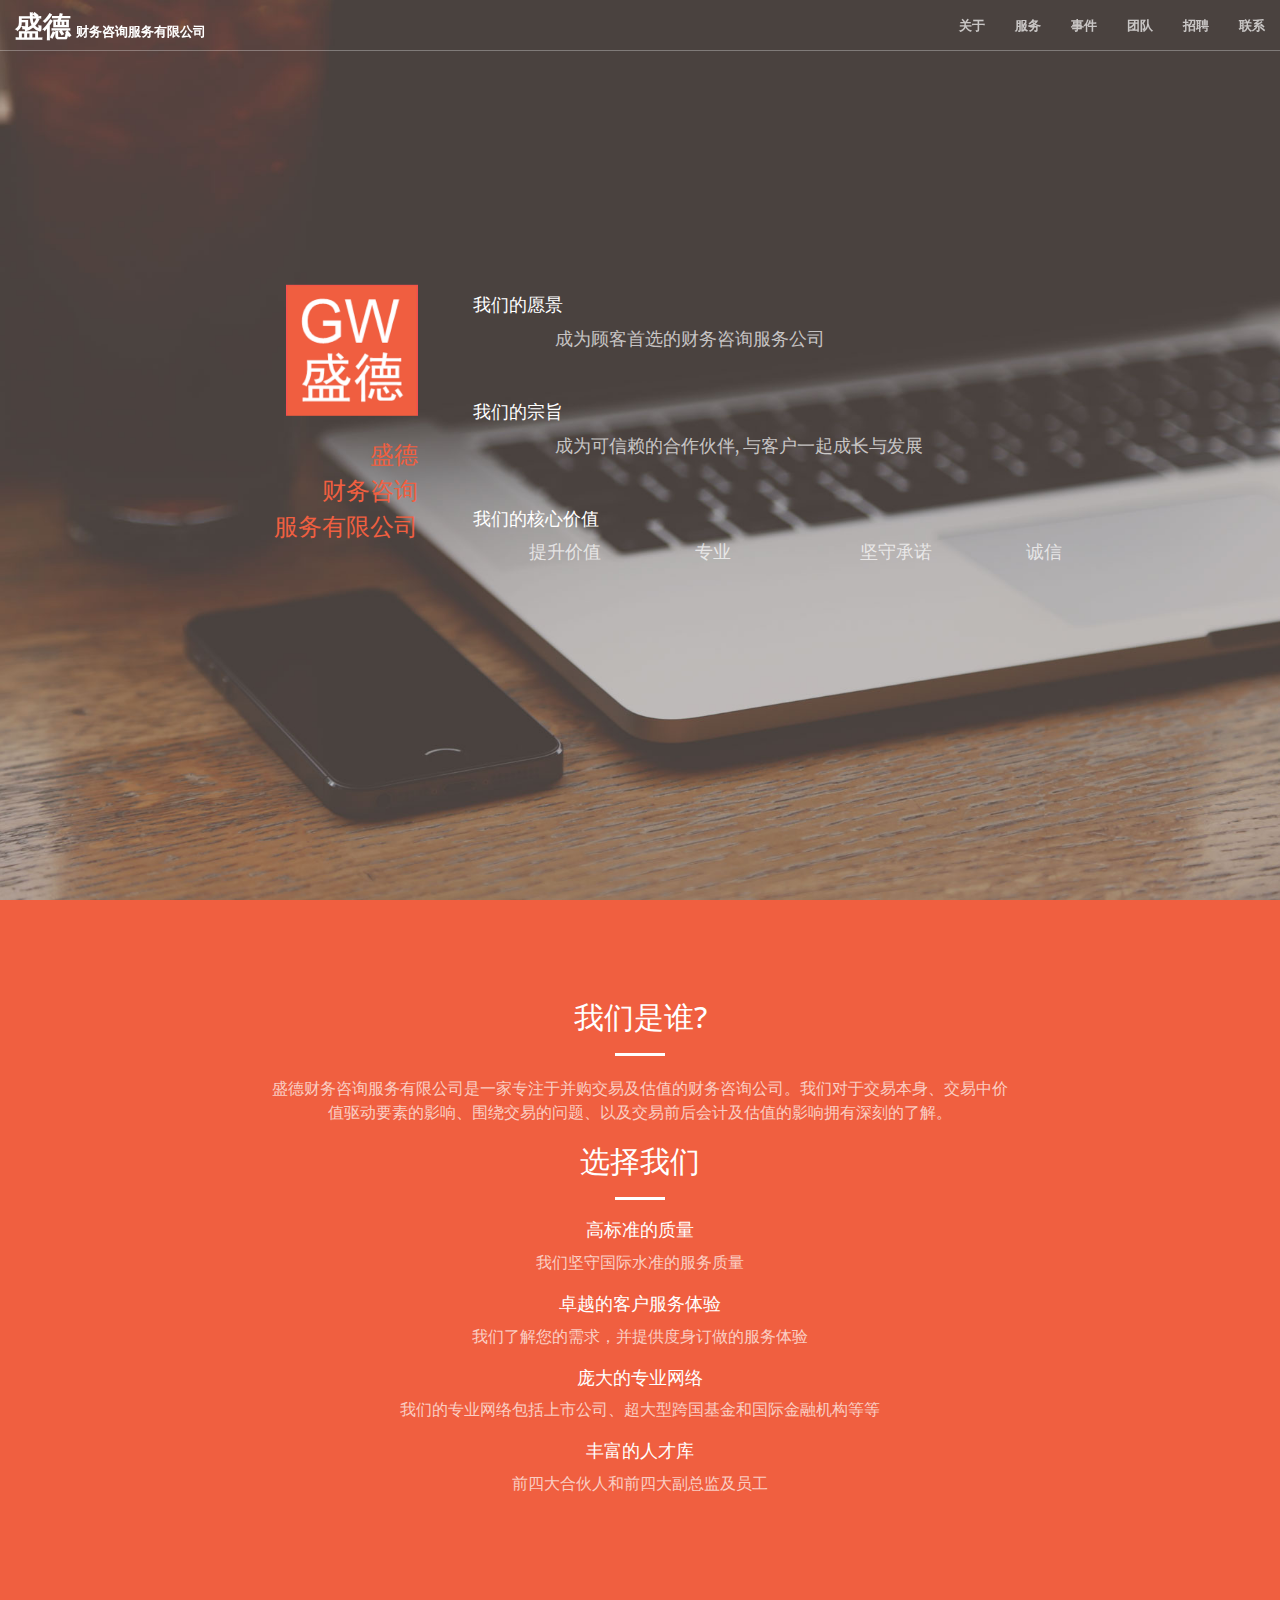
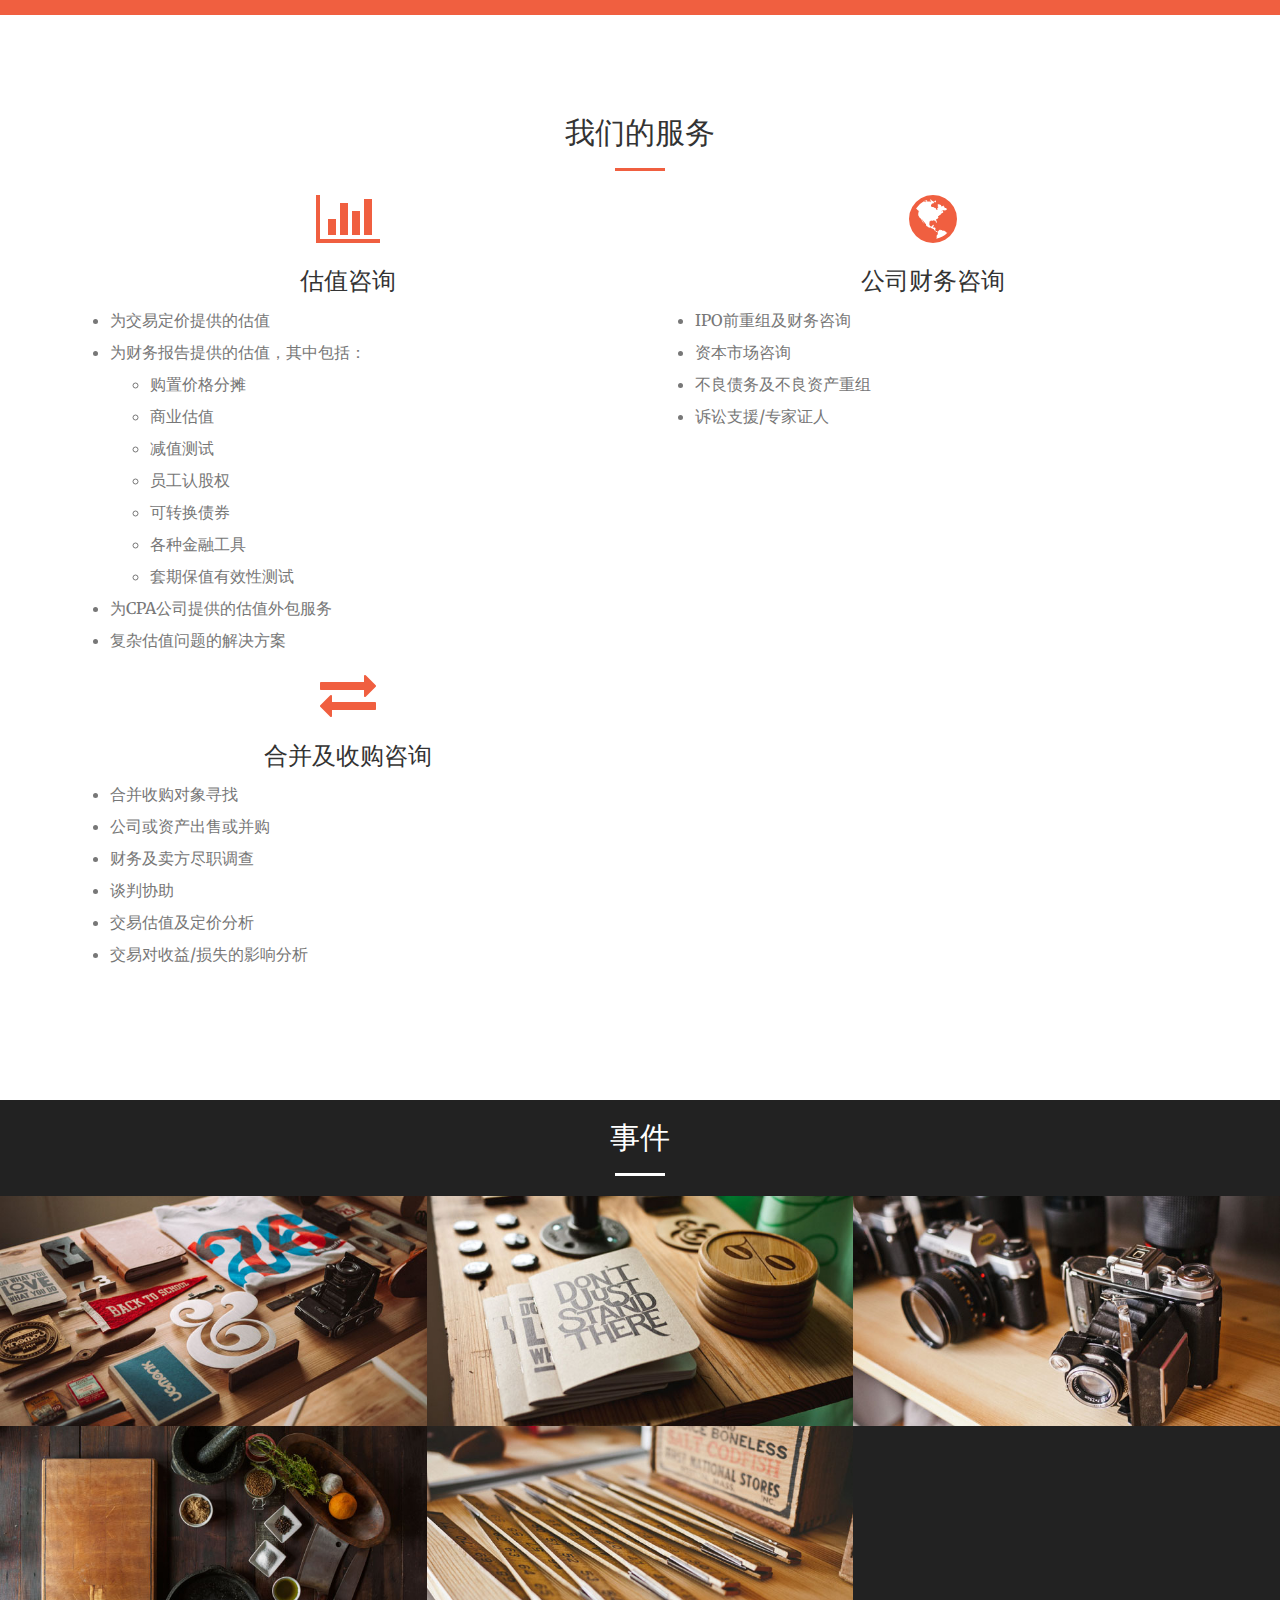
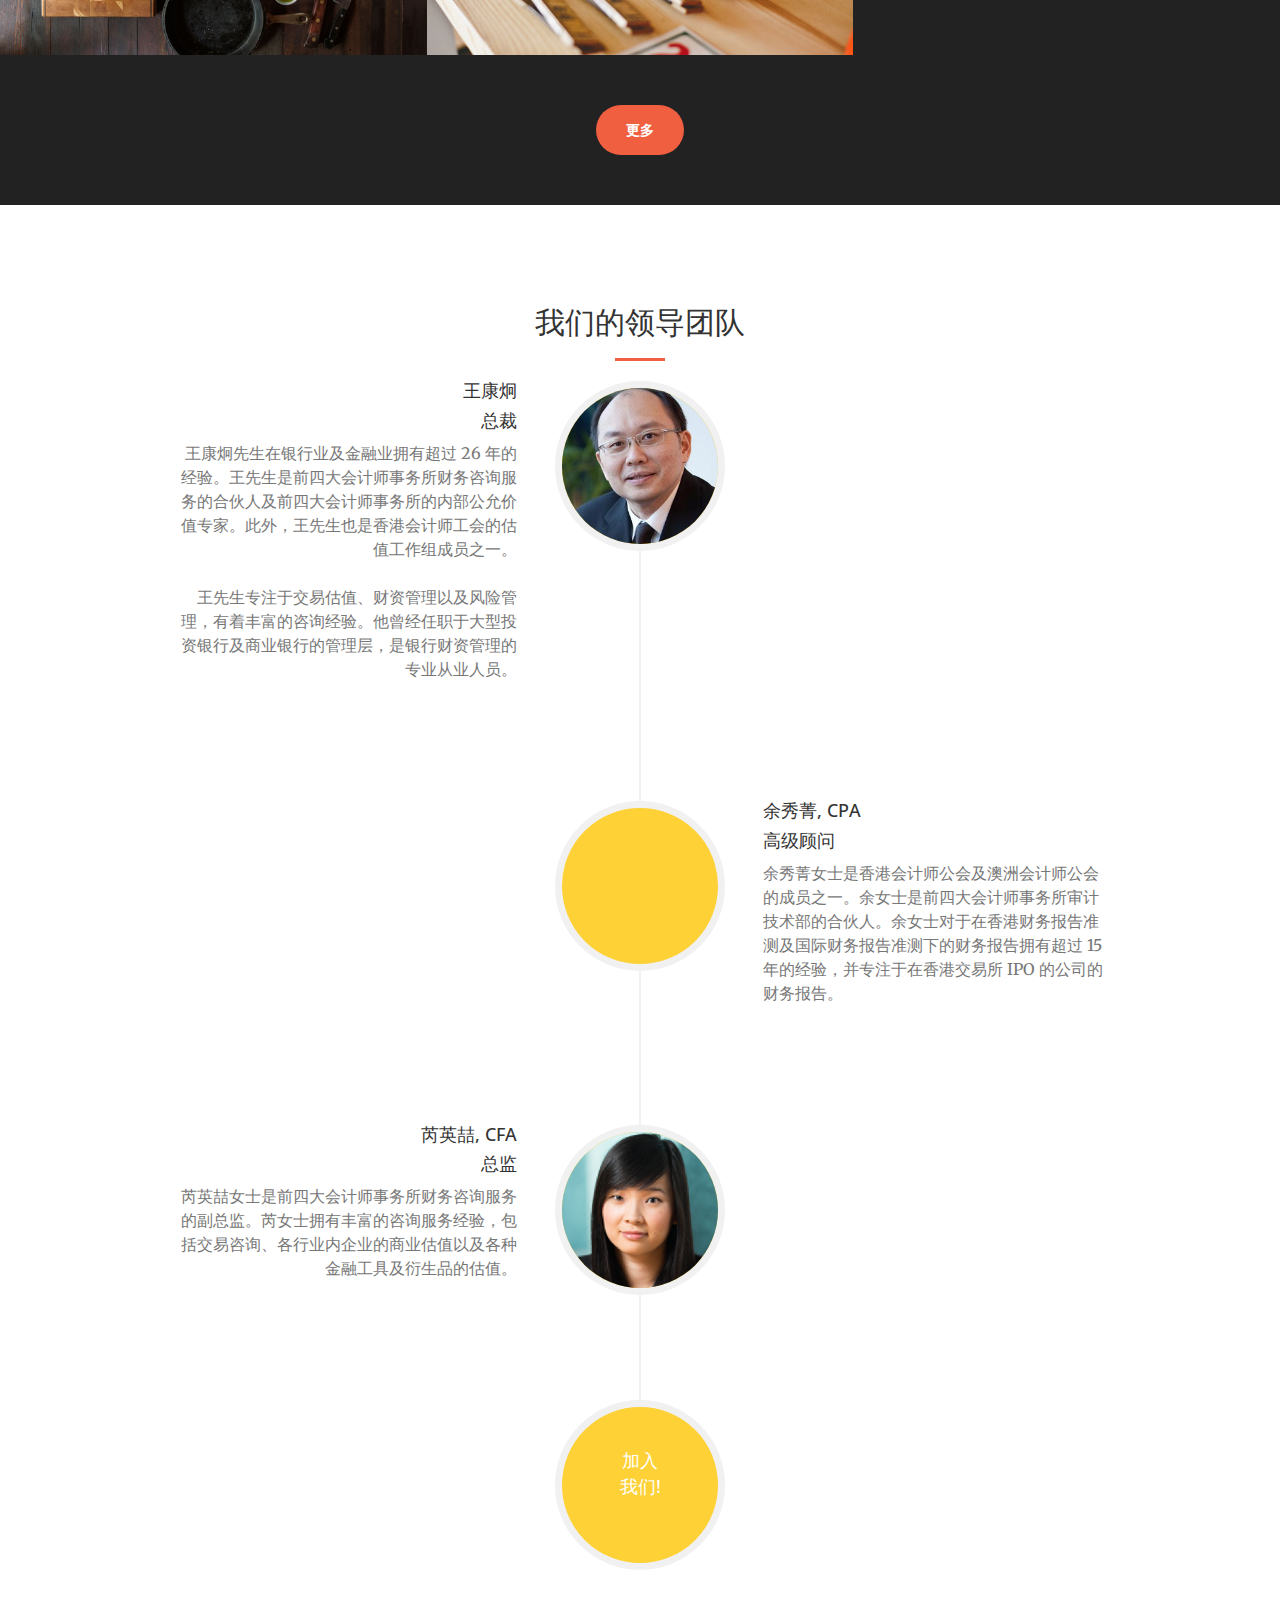
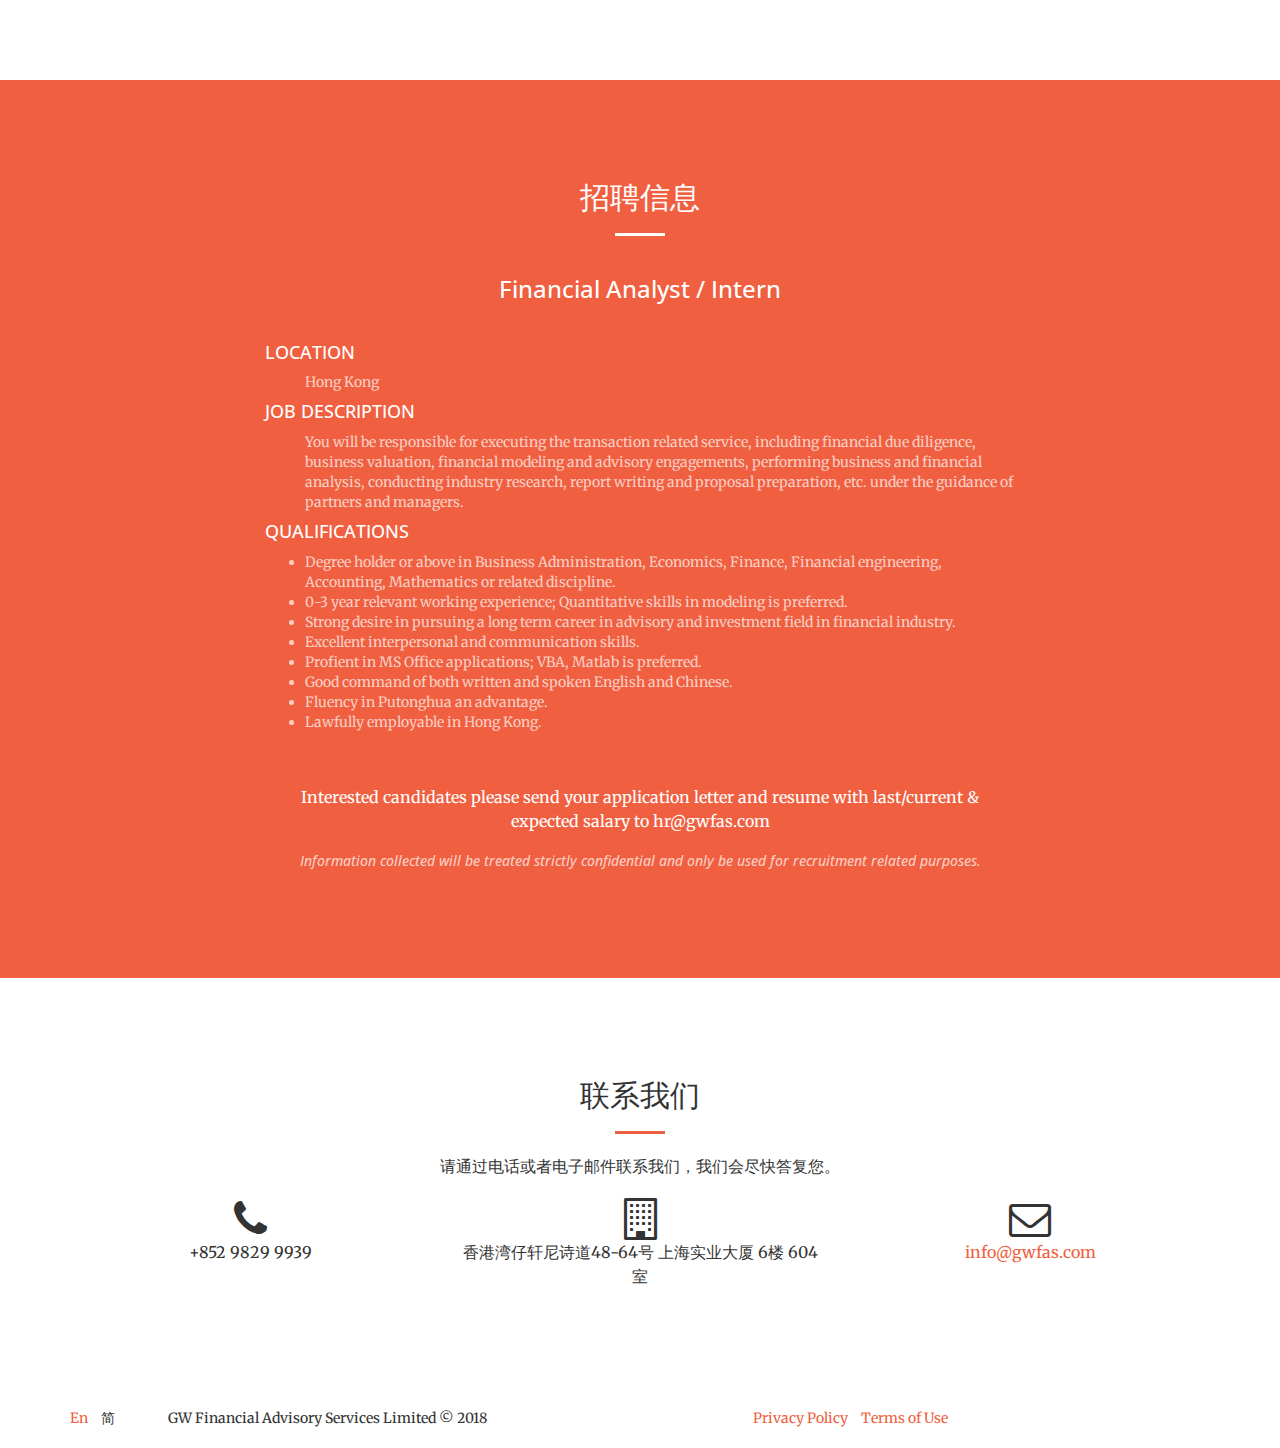
==== commit 7abf20c7: "update address & copyright" ====
--- a/zh-CN/index.html
+++ b/zh-CN/index.html
@@ -506,7 +506,7 @@
                 </div>
                 <div class="col-sm-4 text-center">
                     <i class="fa fa-building-o fa-3x wow bounceIn" data-wow-delay=".1s"></i>
-                    <p>香港金钟道 89 号力宝中心第 1 座 25 楼 2504 室</p>
+                    <p>香港湾仔轩尼诗道48-64号 上海实业大厦 6楼 604室</p>
                 </div>
                 <div class="col-sm-4 text-center">
                     <i class="fa fa-envelope-o fa-3x wow bounceIn" data-wow-delay=".1s"></i>
@@ -540,7 +540,7 @@
                     </ul>
                 </div>
                 <div class="col-sm-6">
-                    <span class="copyright">GW Financial Advisory Services Limited &copy; 2016</span>
+                    <span class="copyright">GW Financial Advisory Services Limited &copy; 2018</span>
                 </div>
                 <div class="col-xs-5">
                     <ul class="list-inline quicklinks">
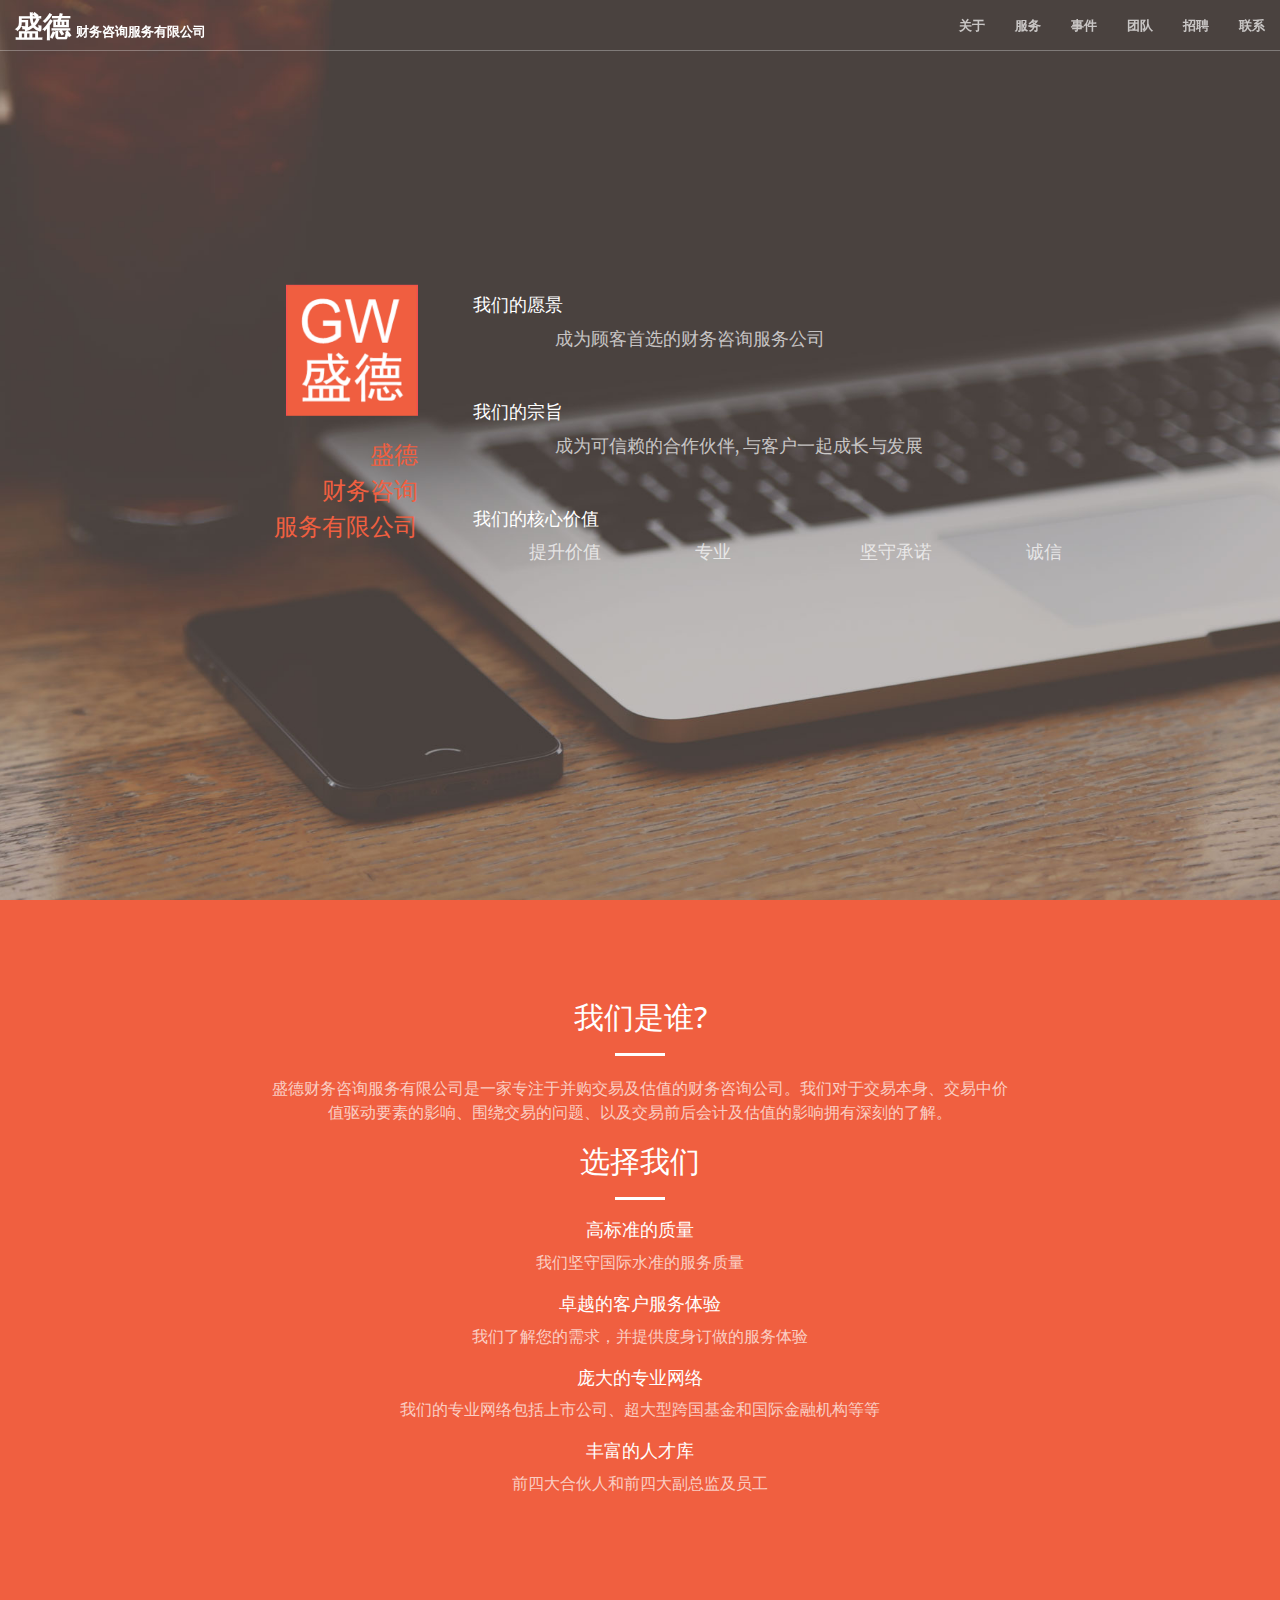
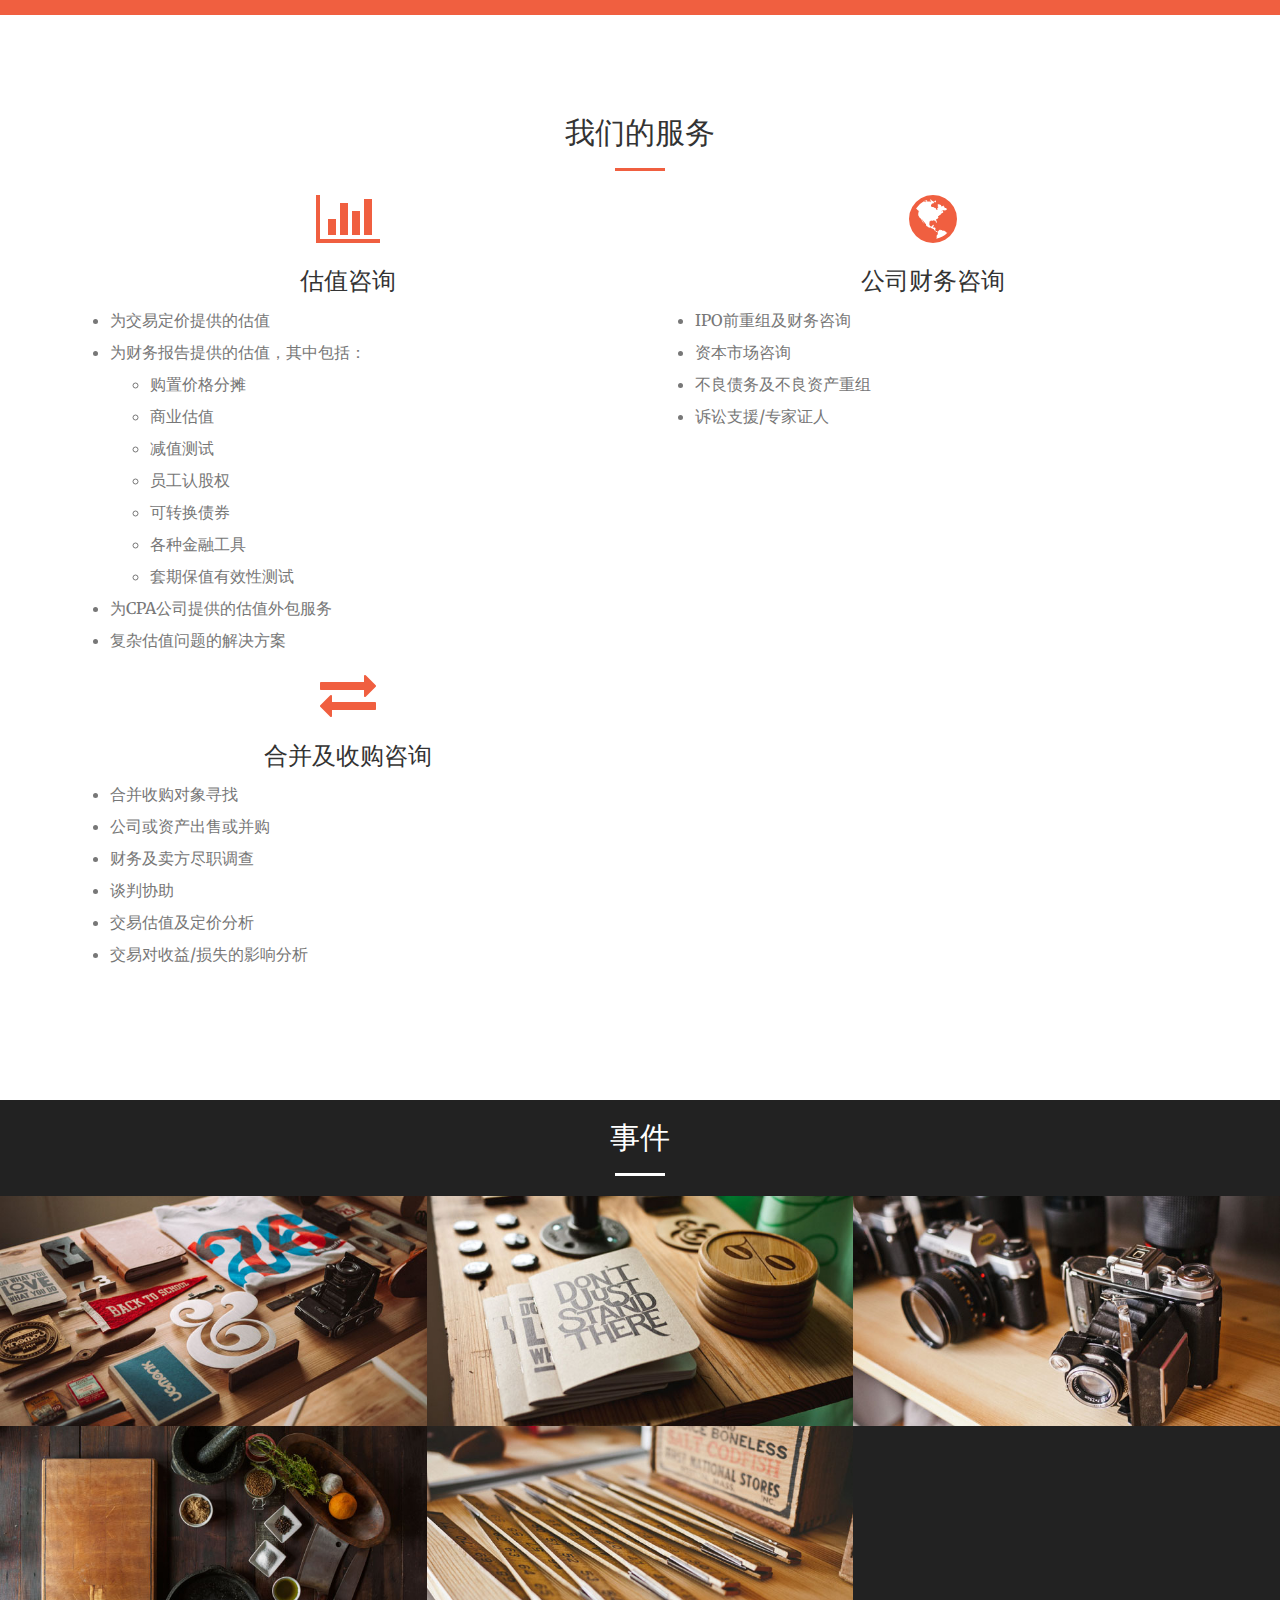
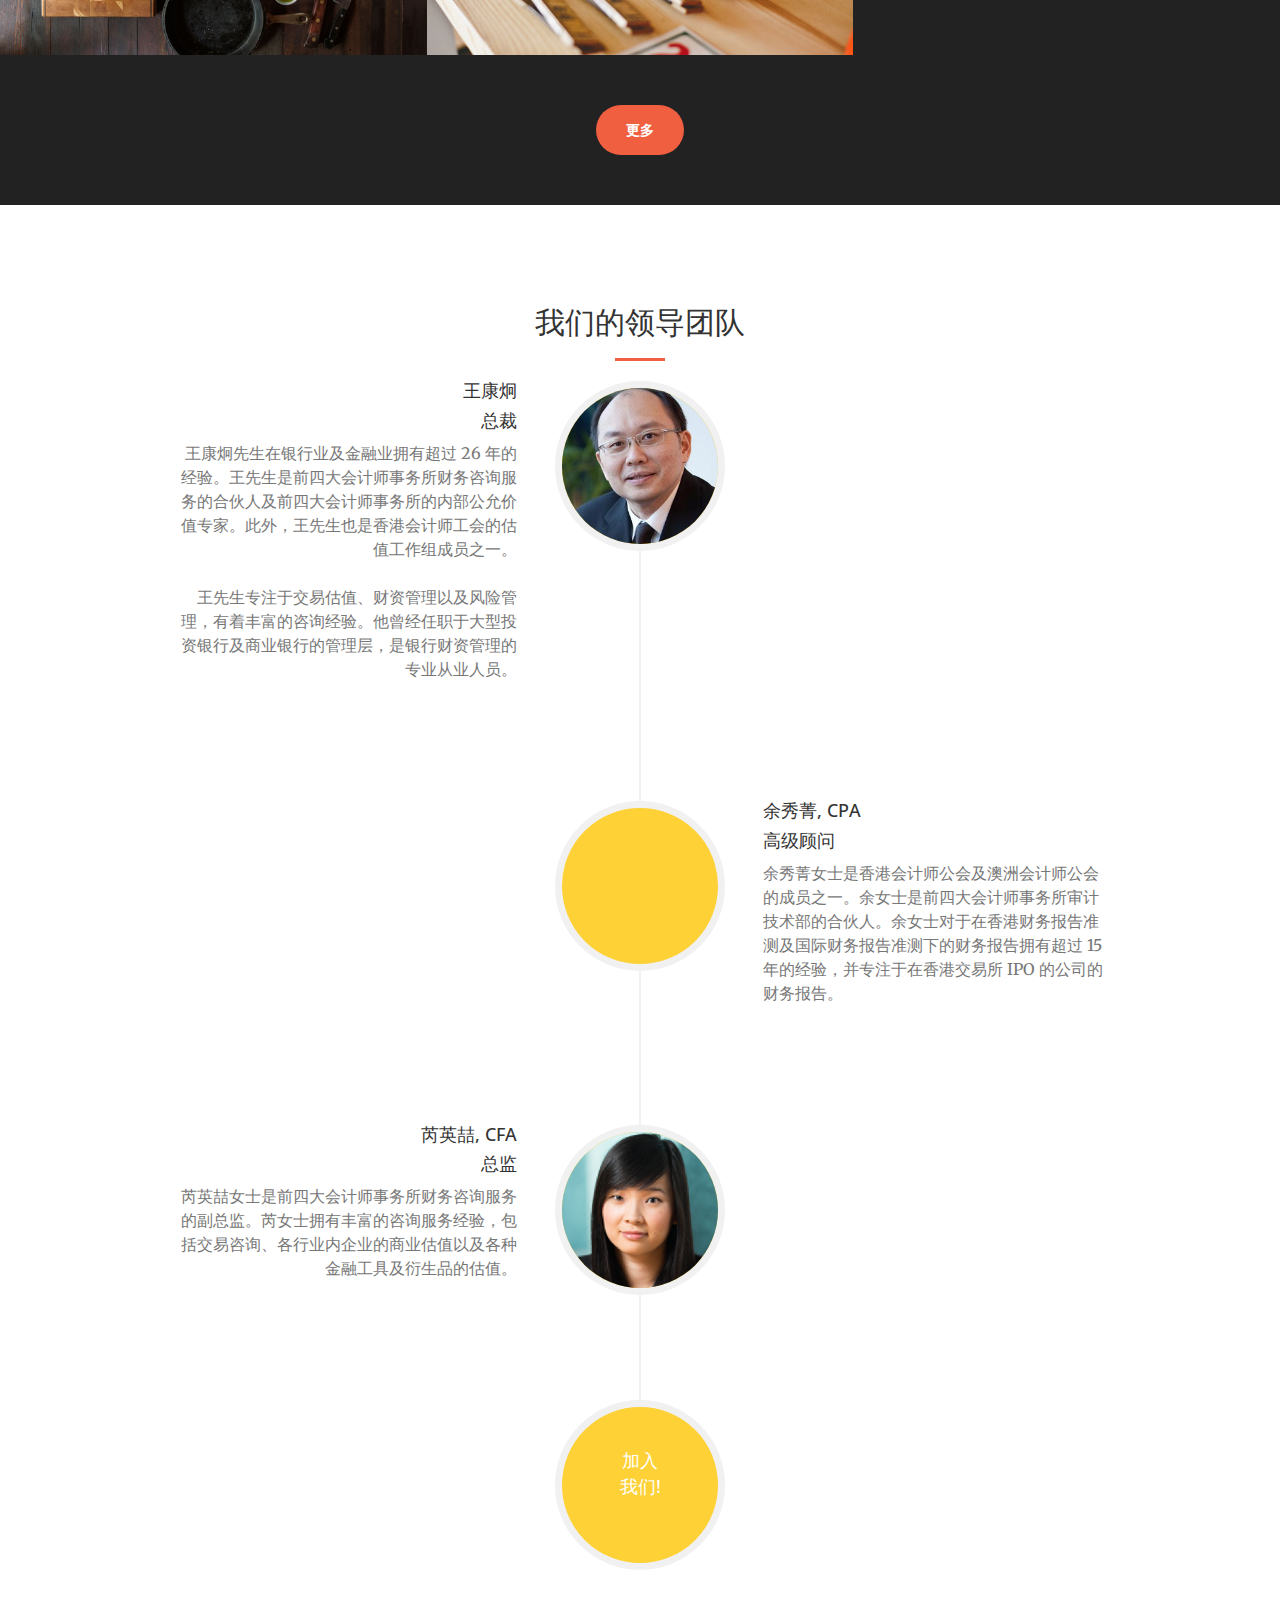
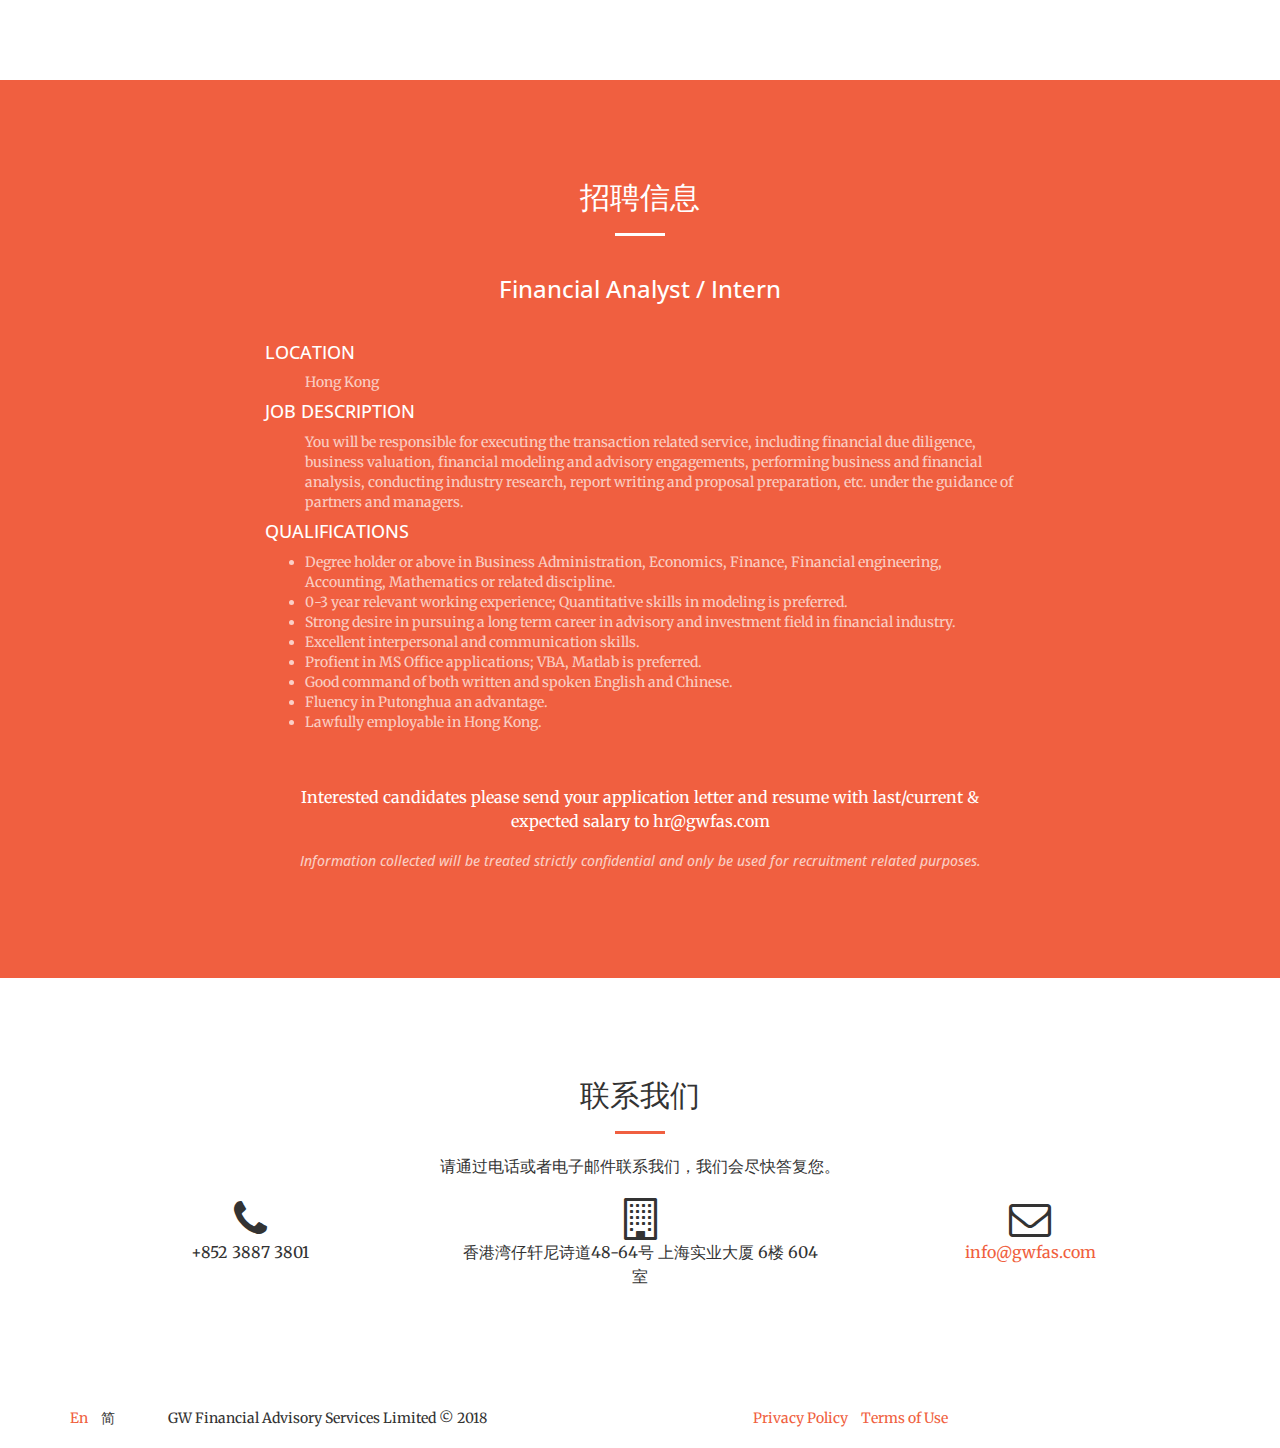
==== commit 8ec7551a: "change telephone number" ====
--- a/zh-CN/index.html
+++ b/zh-CN/index.html
@@ -502,7 +502,7 @@
                 </div>
                 <div class="col-sm-4 text-center">
                     <i class="fa fa-phone fa-3x wow bounceIn"></i>
-                    <p>+852 9829 9939</p>
+                    <p>+852 3887 3801</p>
                 </div>
                 <div class="col-sm-4 text-center">
                     <i class="fa fa-building-o fa-3x wow bounceIn" data-wow-delay=".1s"></i>
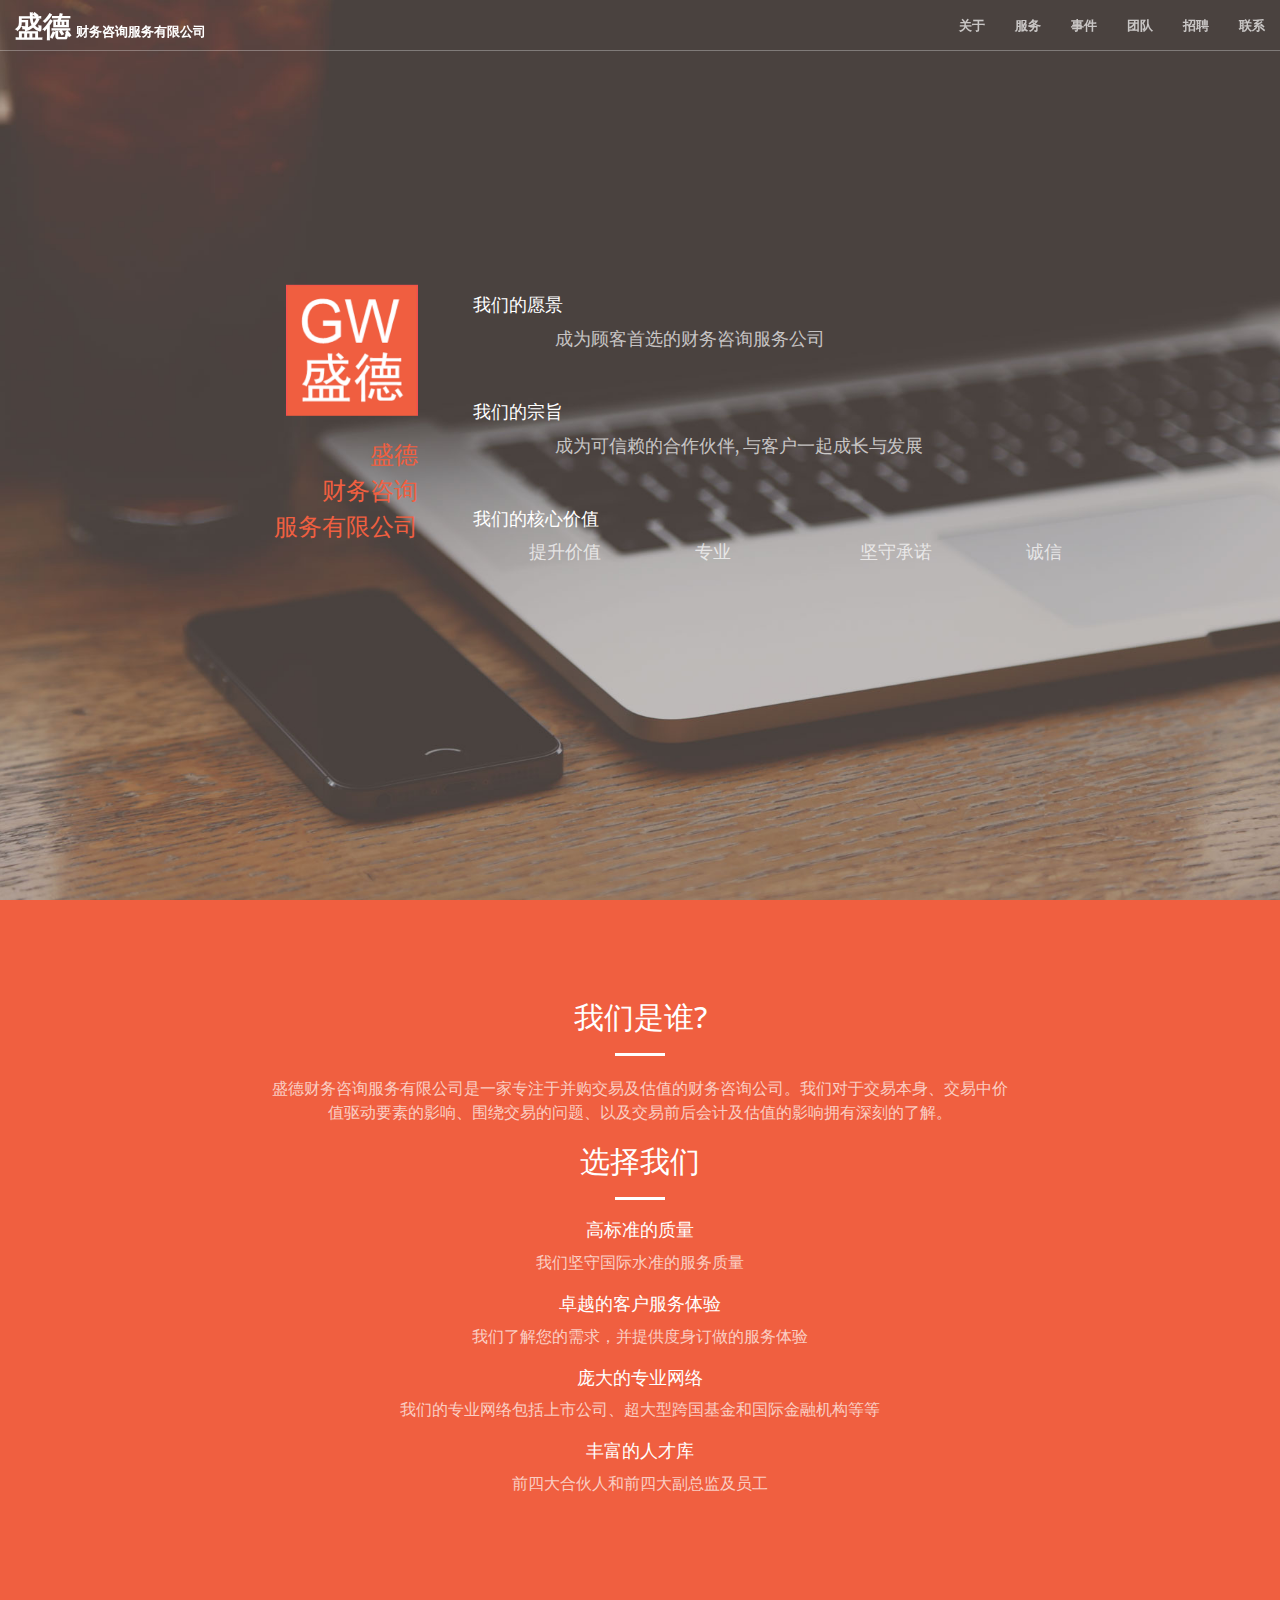
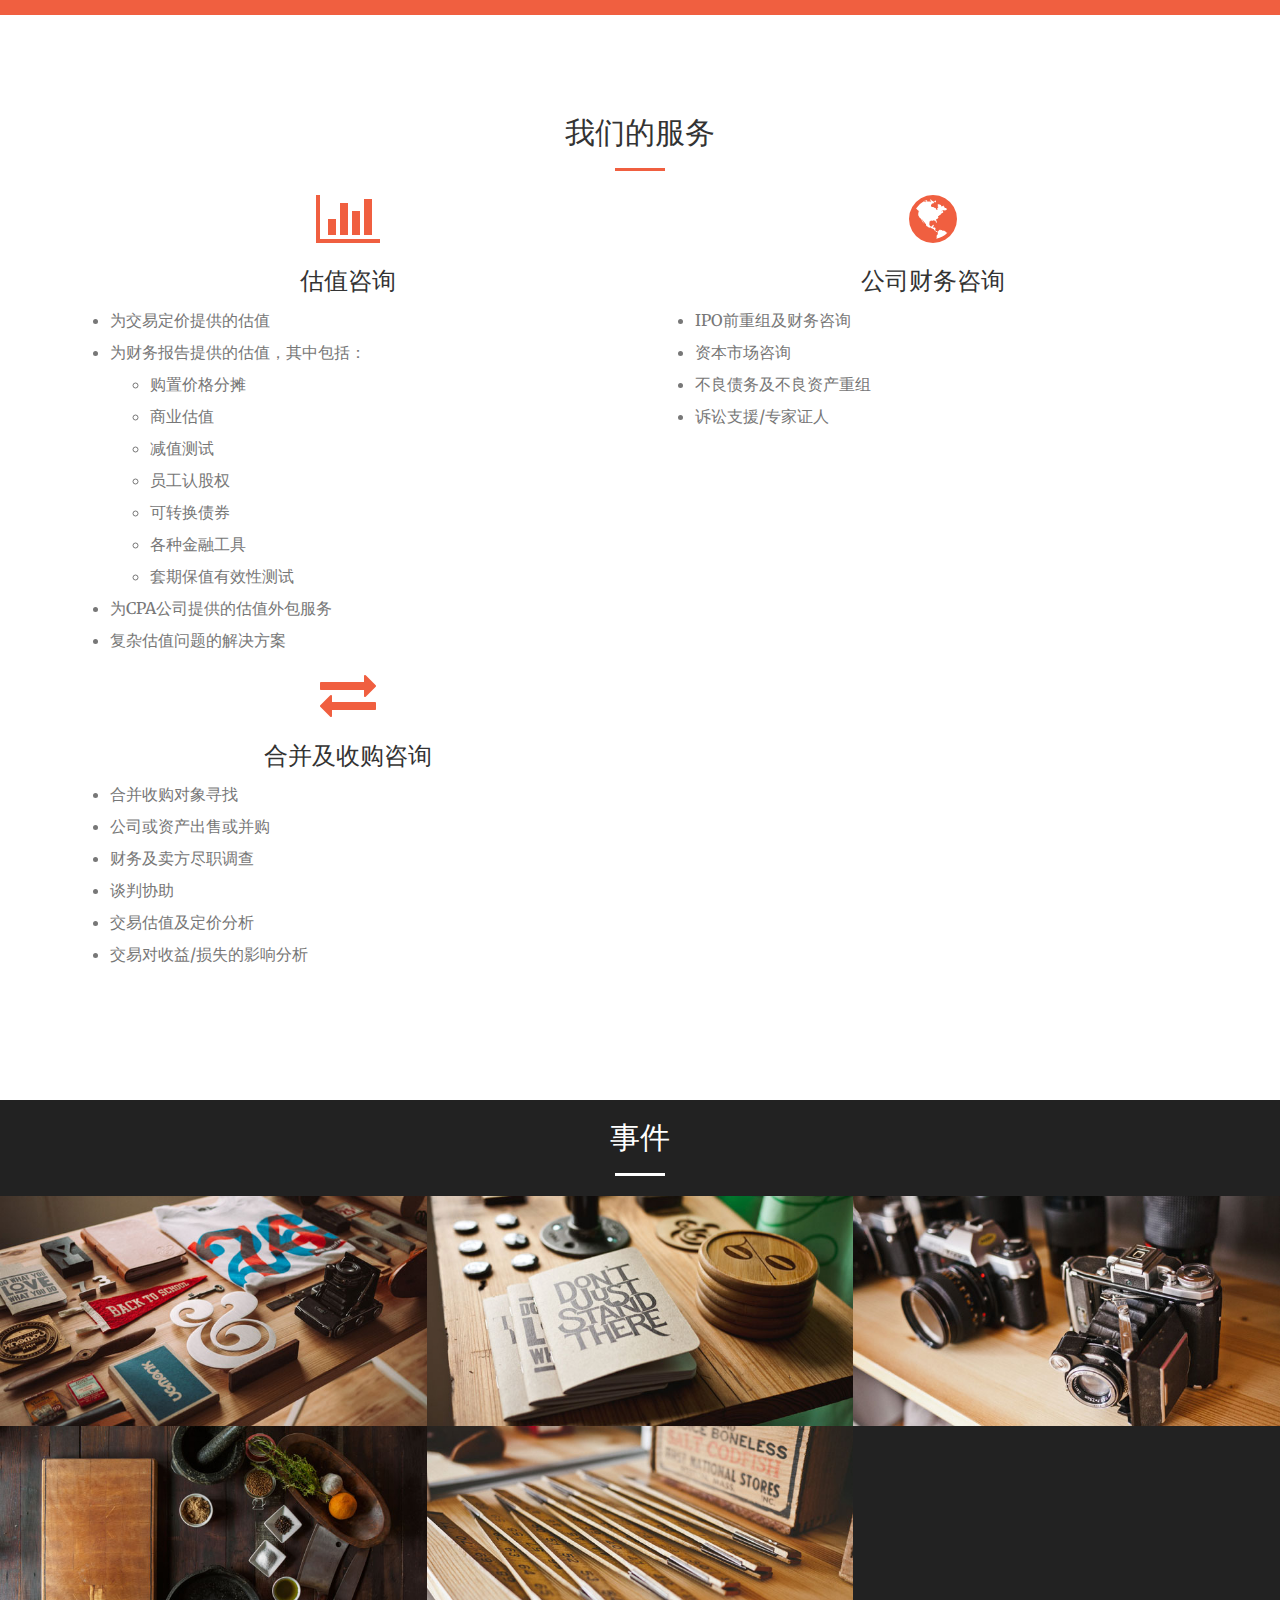
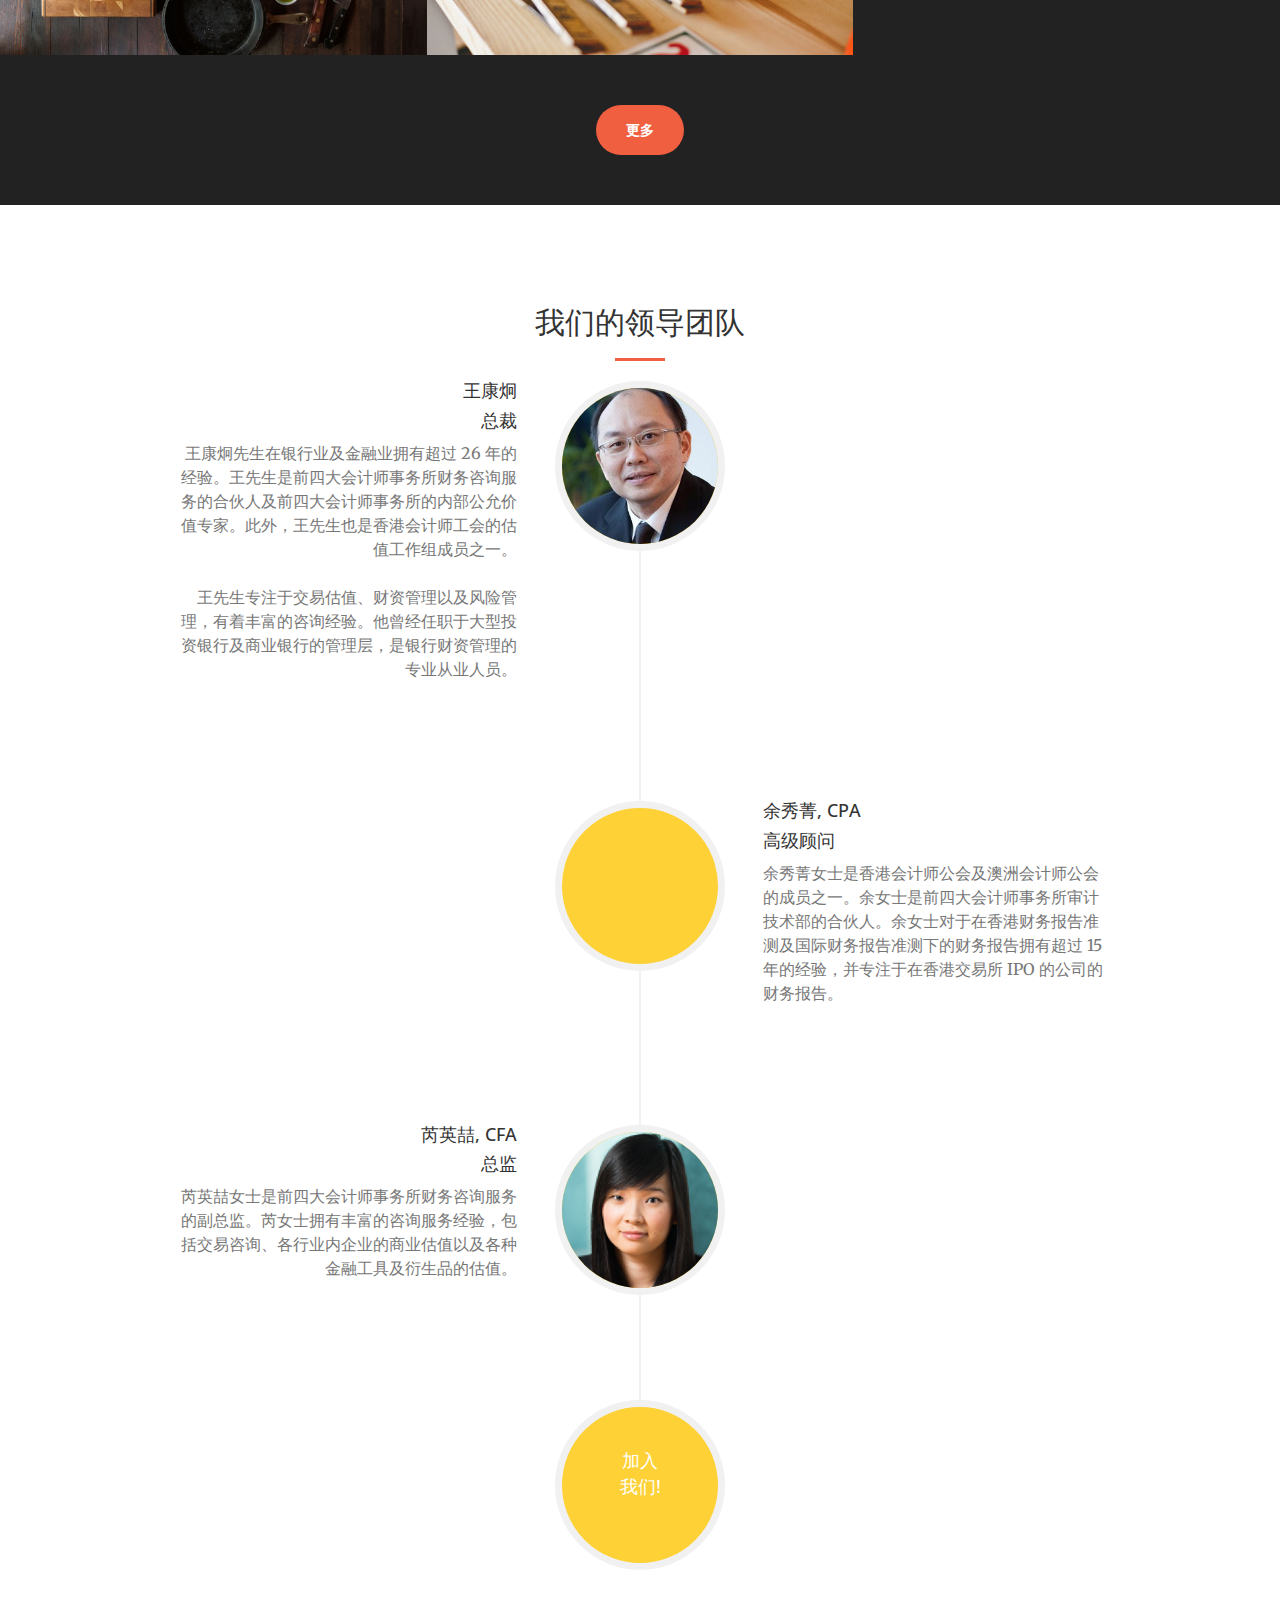
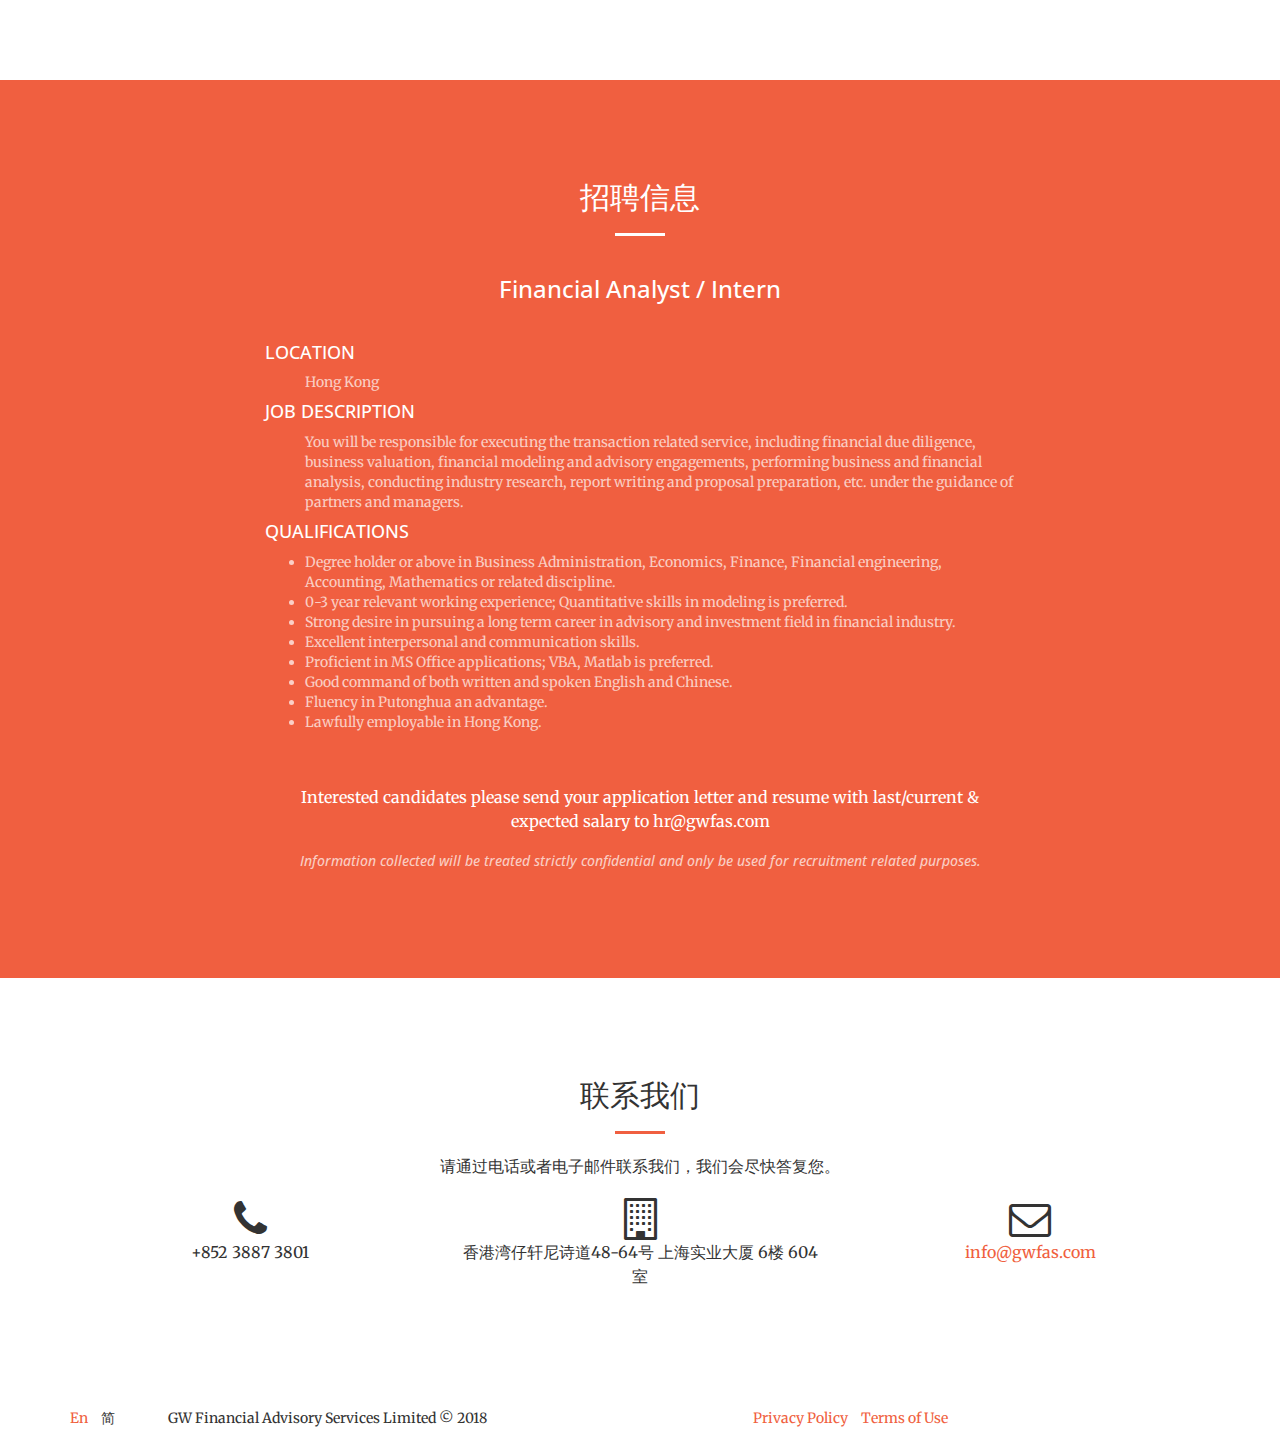
==== commit d59551b8: "fix typo" ====
--- a/zh-CN/index.html
+++ b/zh-CN/index.html
@@ -467,7 +467,7 @@
 
                         <li>Excellent interpersonal and communication skills.</li>
 
-                        <li>Profient in MS Office applications; VBA, Matlab is preferred.</li>
+                        <li>Proficient in MS Office applications; VBA, Matlab is preferred.</li>
 
                         <li>Good command of both written and spoken English and Chinese.</li>
 
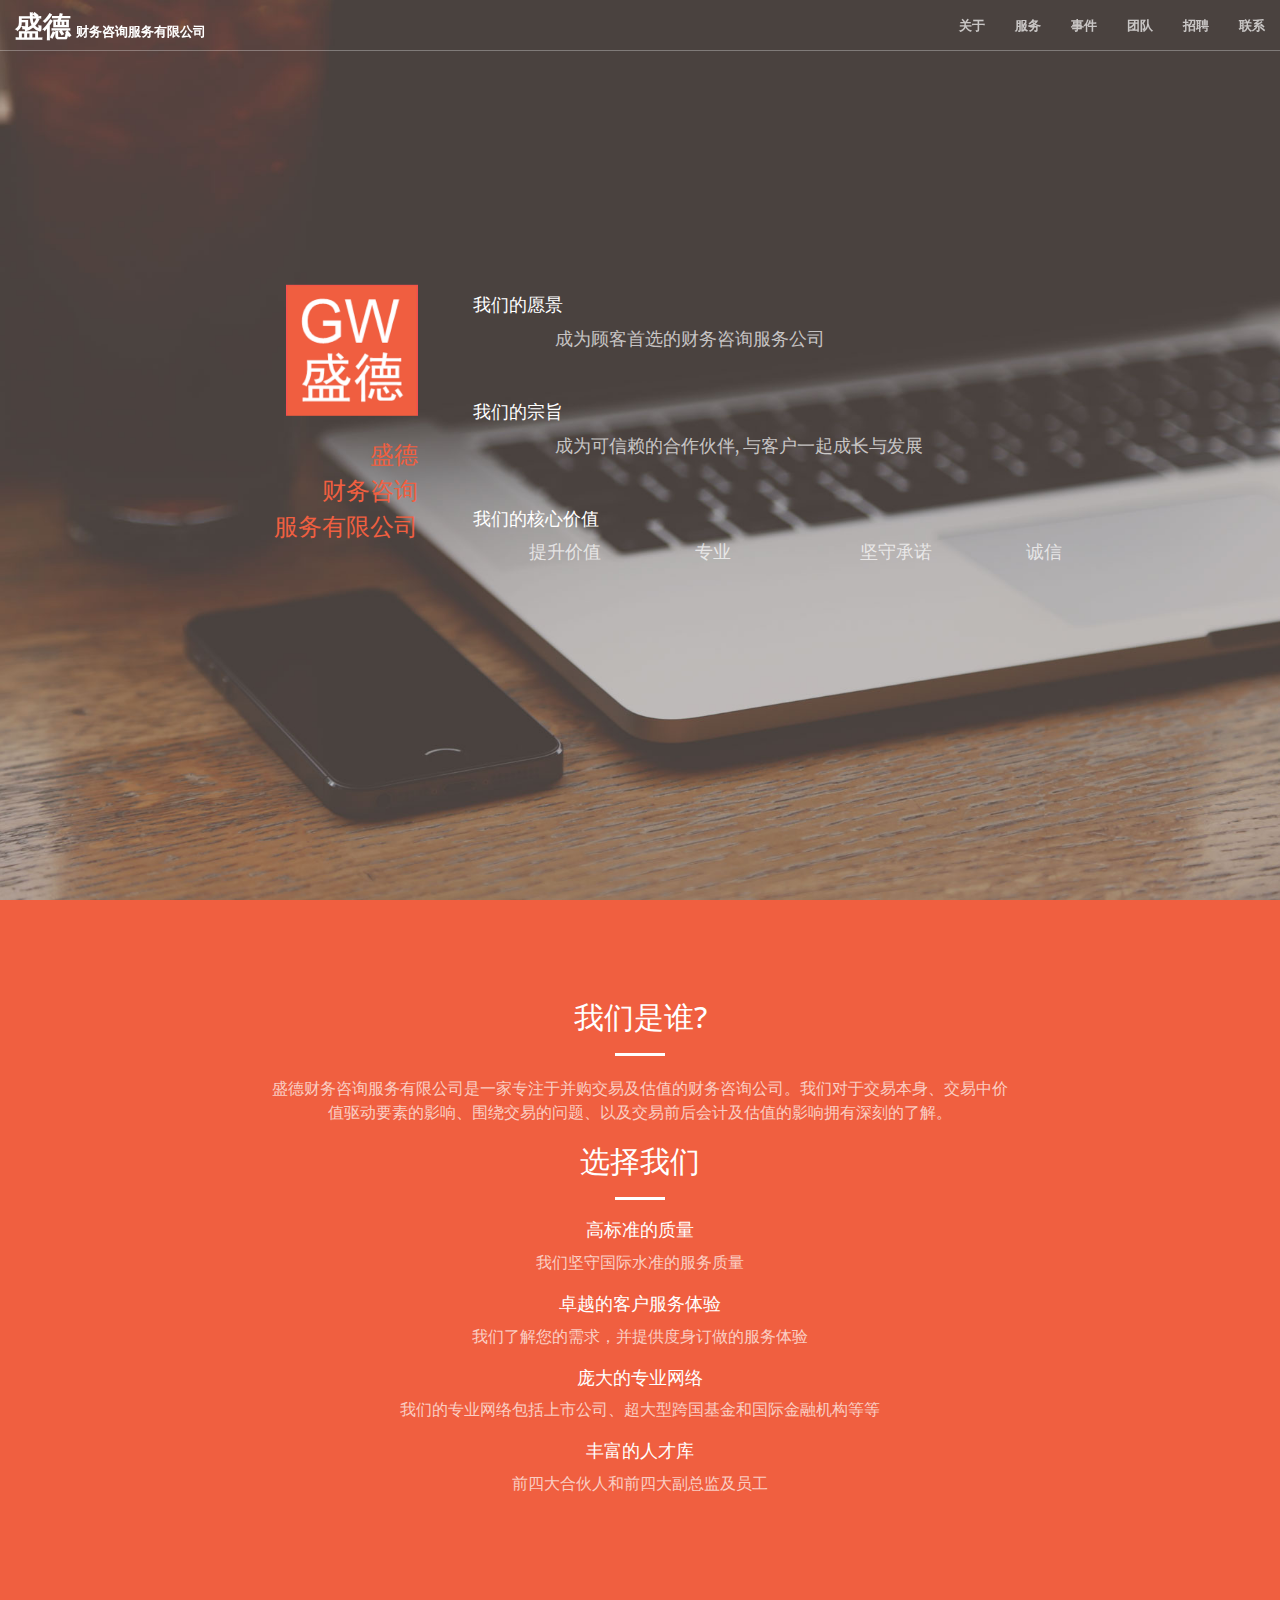
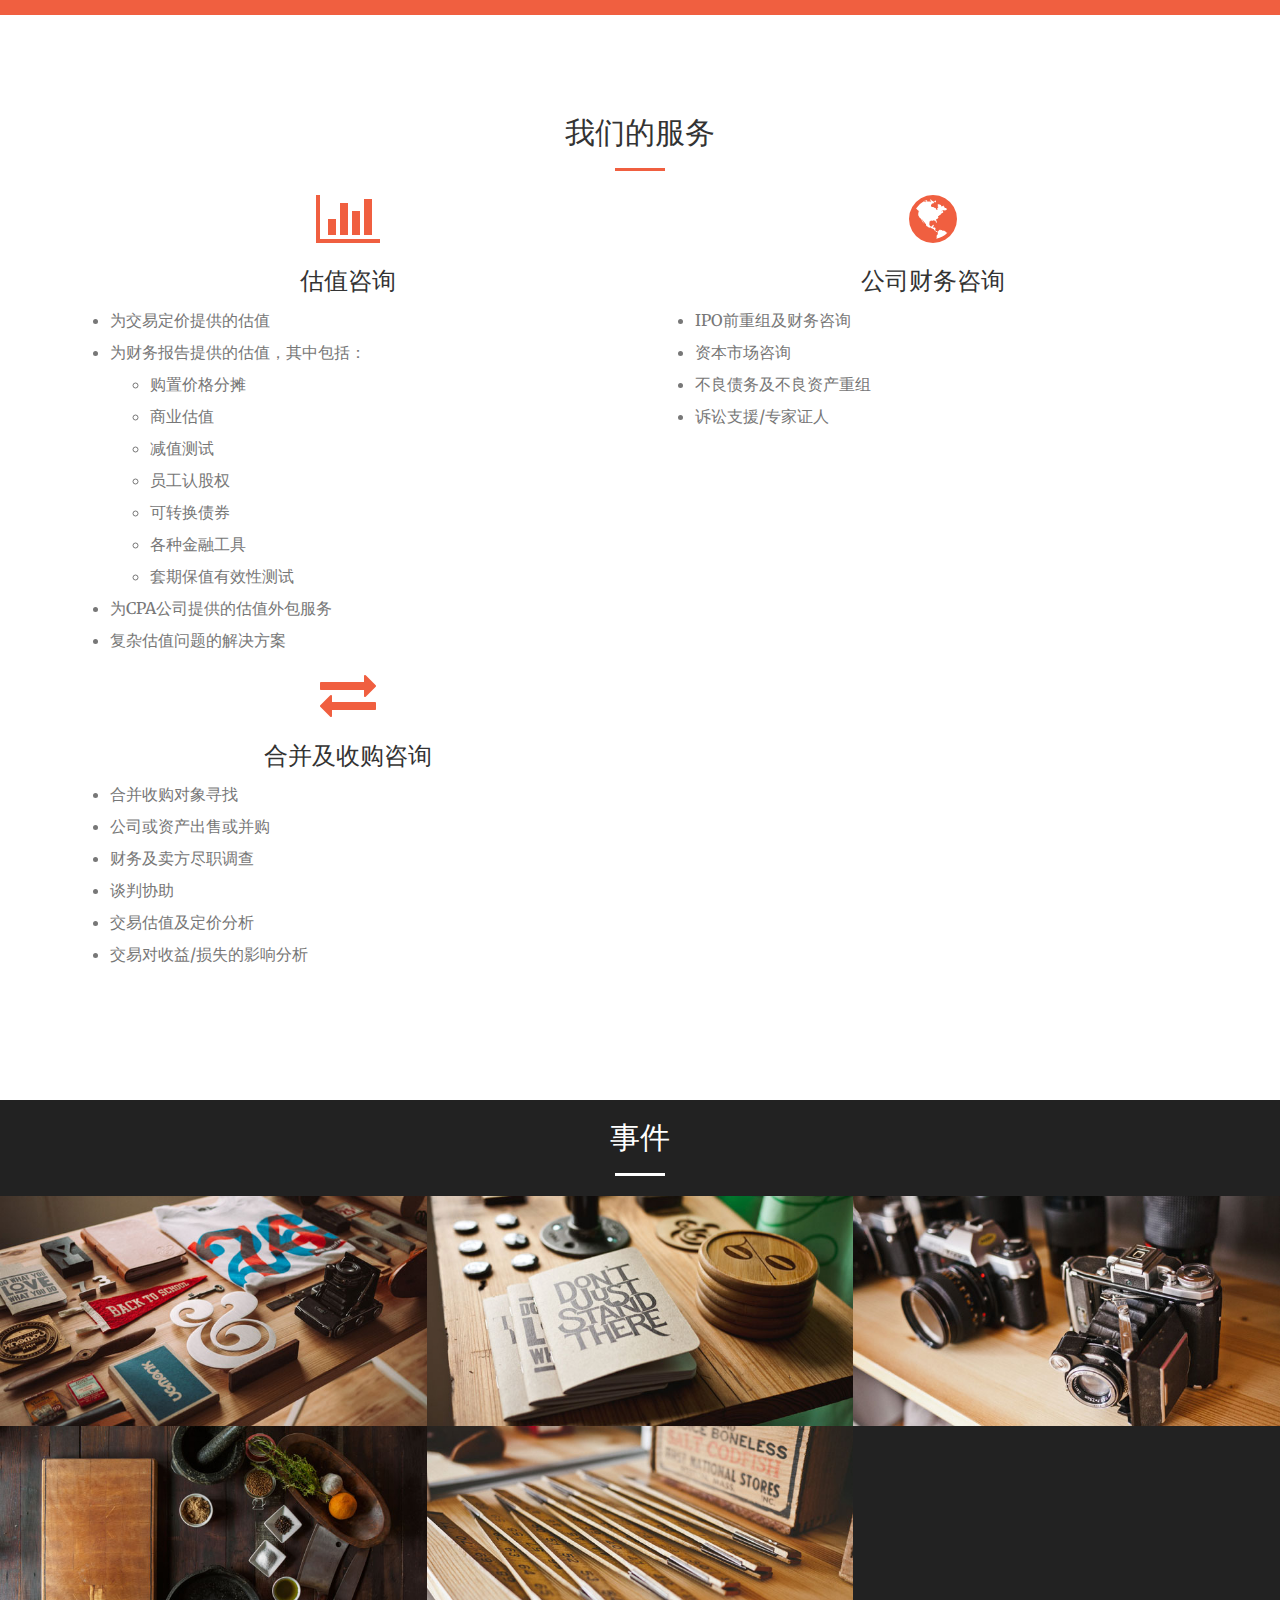
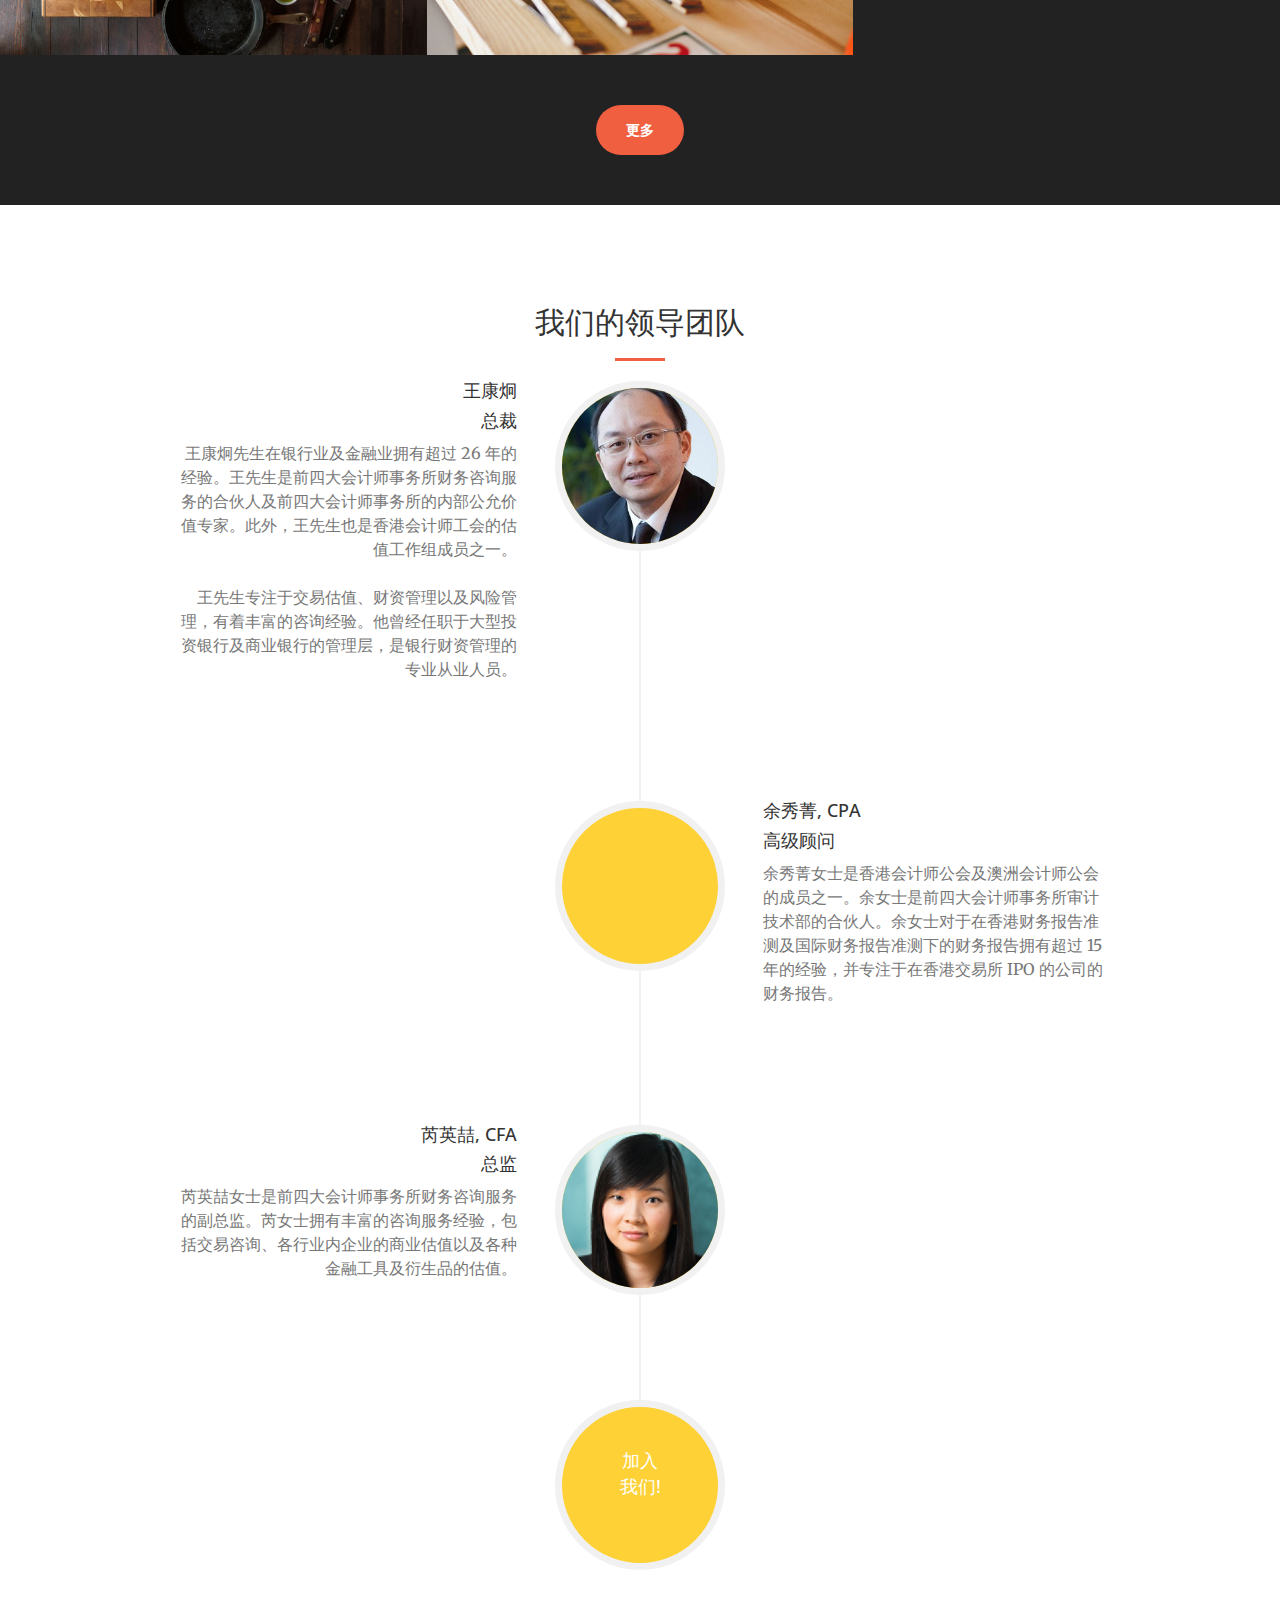
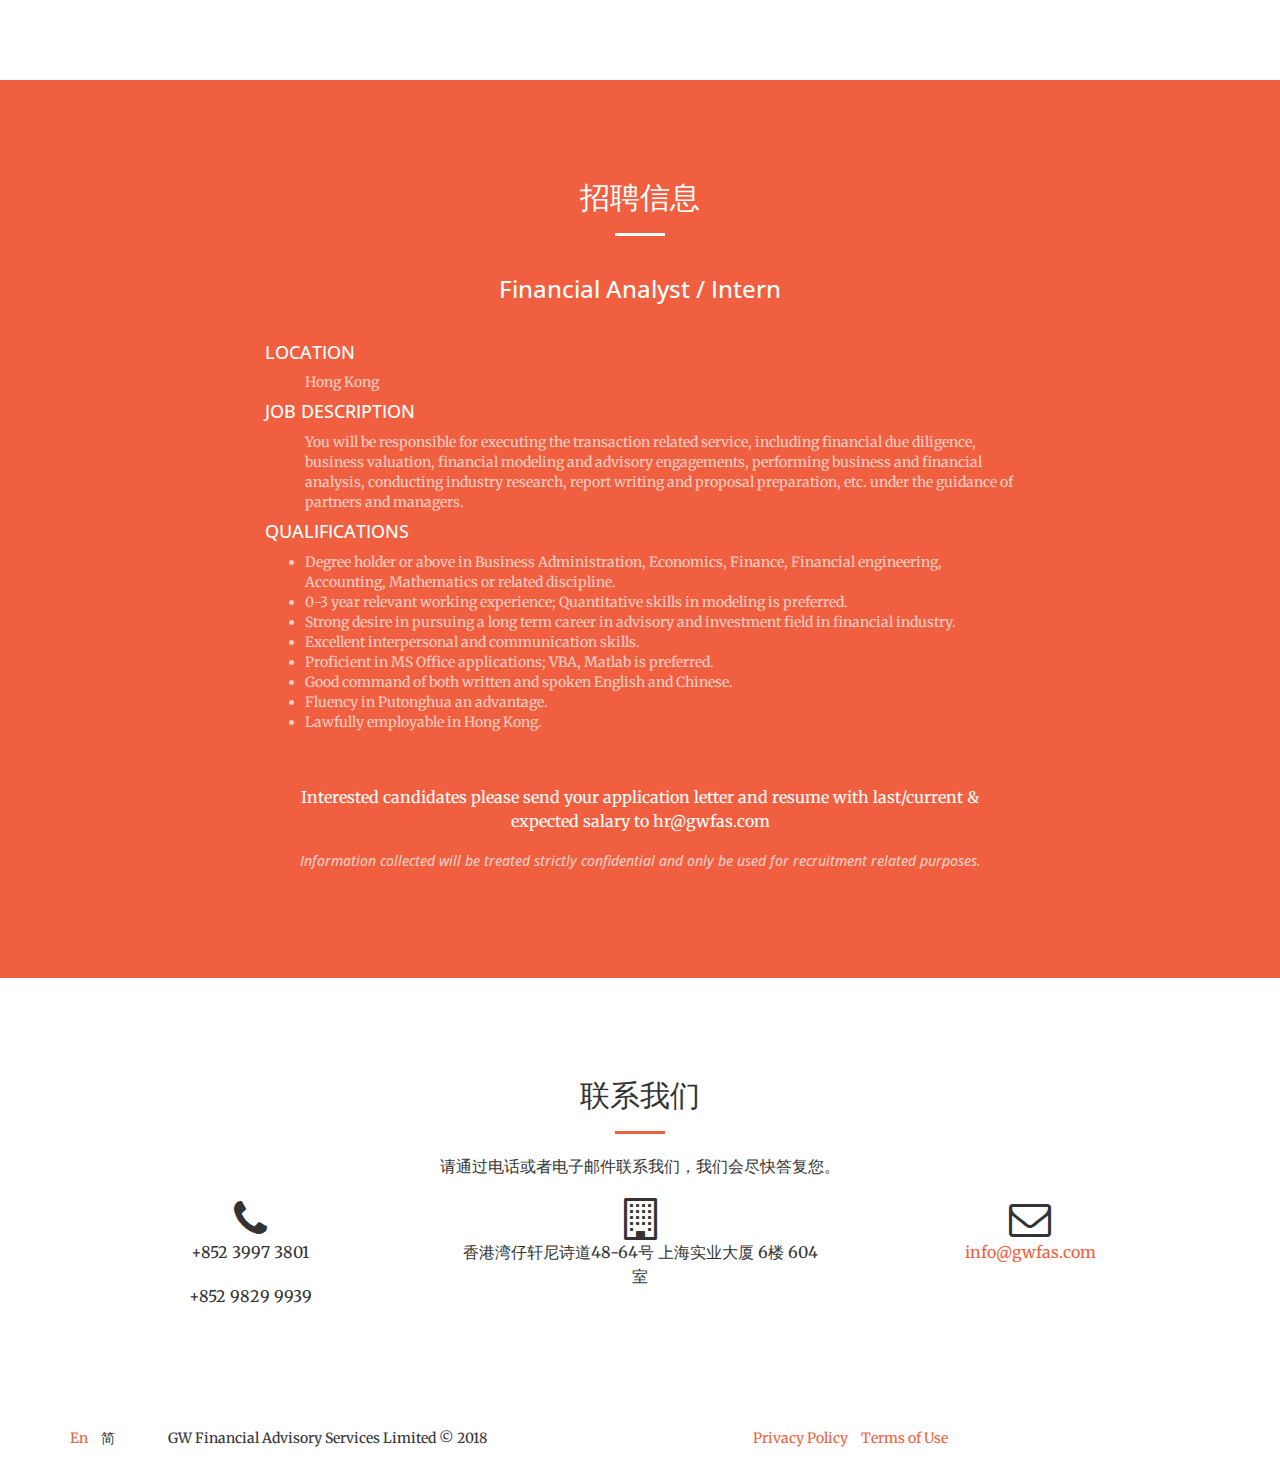
==== commit 53dcfb74: "update phone number" ====
--- a/zh-CN/index.html
+++ b/zh-CN/index.html
@@ -502,7 +502,8 @@
                 </div>
                 <div class="col-sm-4 text-center">
                     <i class="fa fa-phone fa-3x wow bounceIn"></i>
-                    <p>+852 3887 3801</p>
+                    <p>+852 3997 3801</p>
+                    <p>+852 9829 9939</p>
                 </div>
                 <div class="col-sm-4 text-center">
                     <i class="fa fa-building-o fa-3x wow bounceIn" data-wow-delay=".1s"></i>
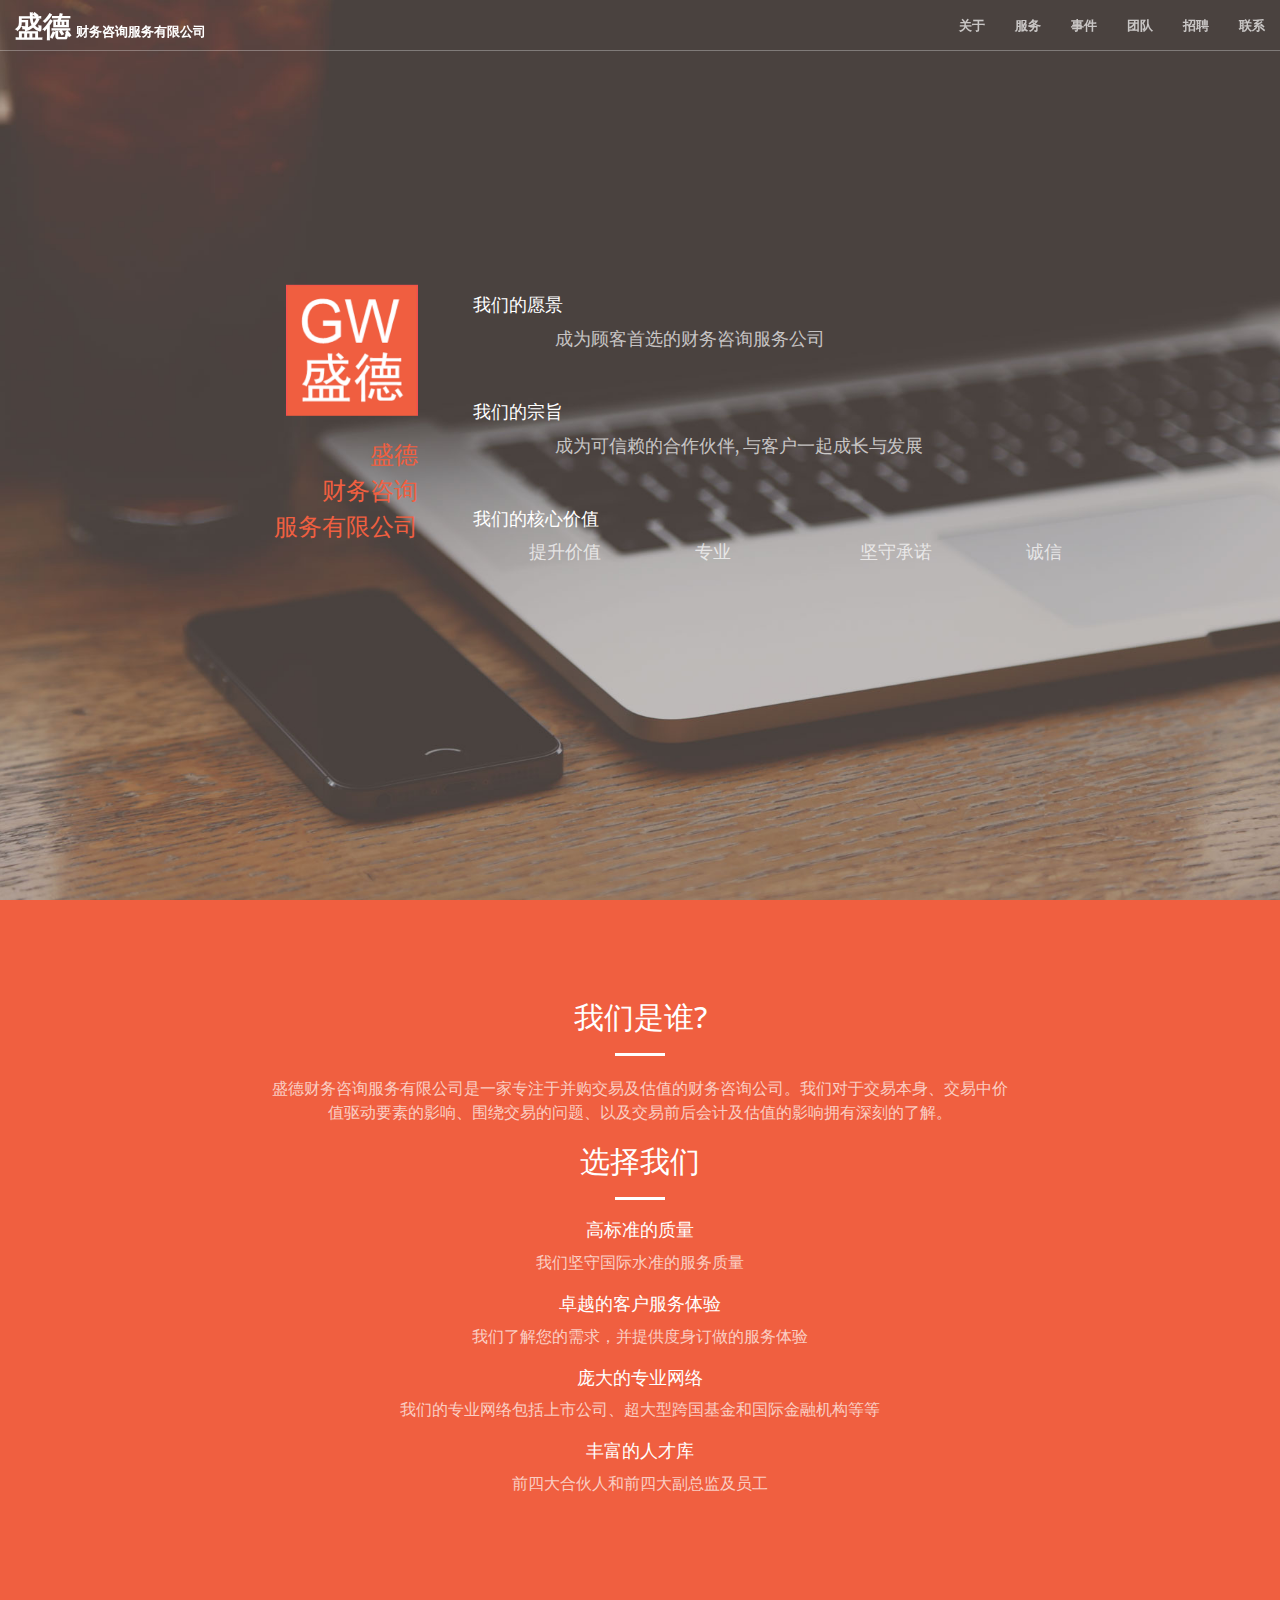
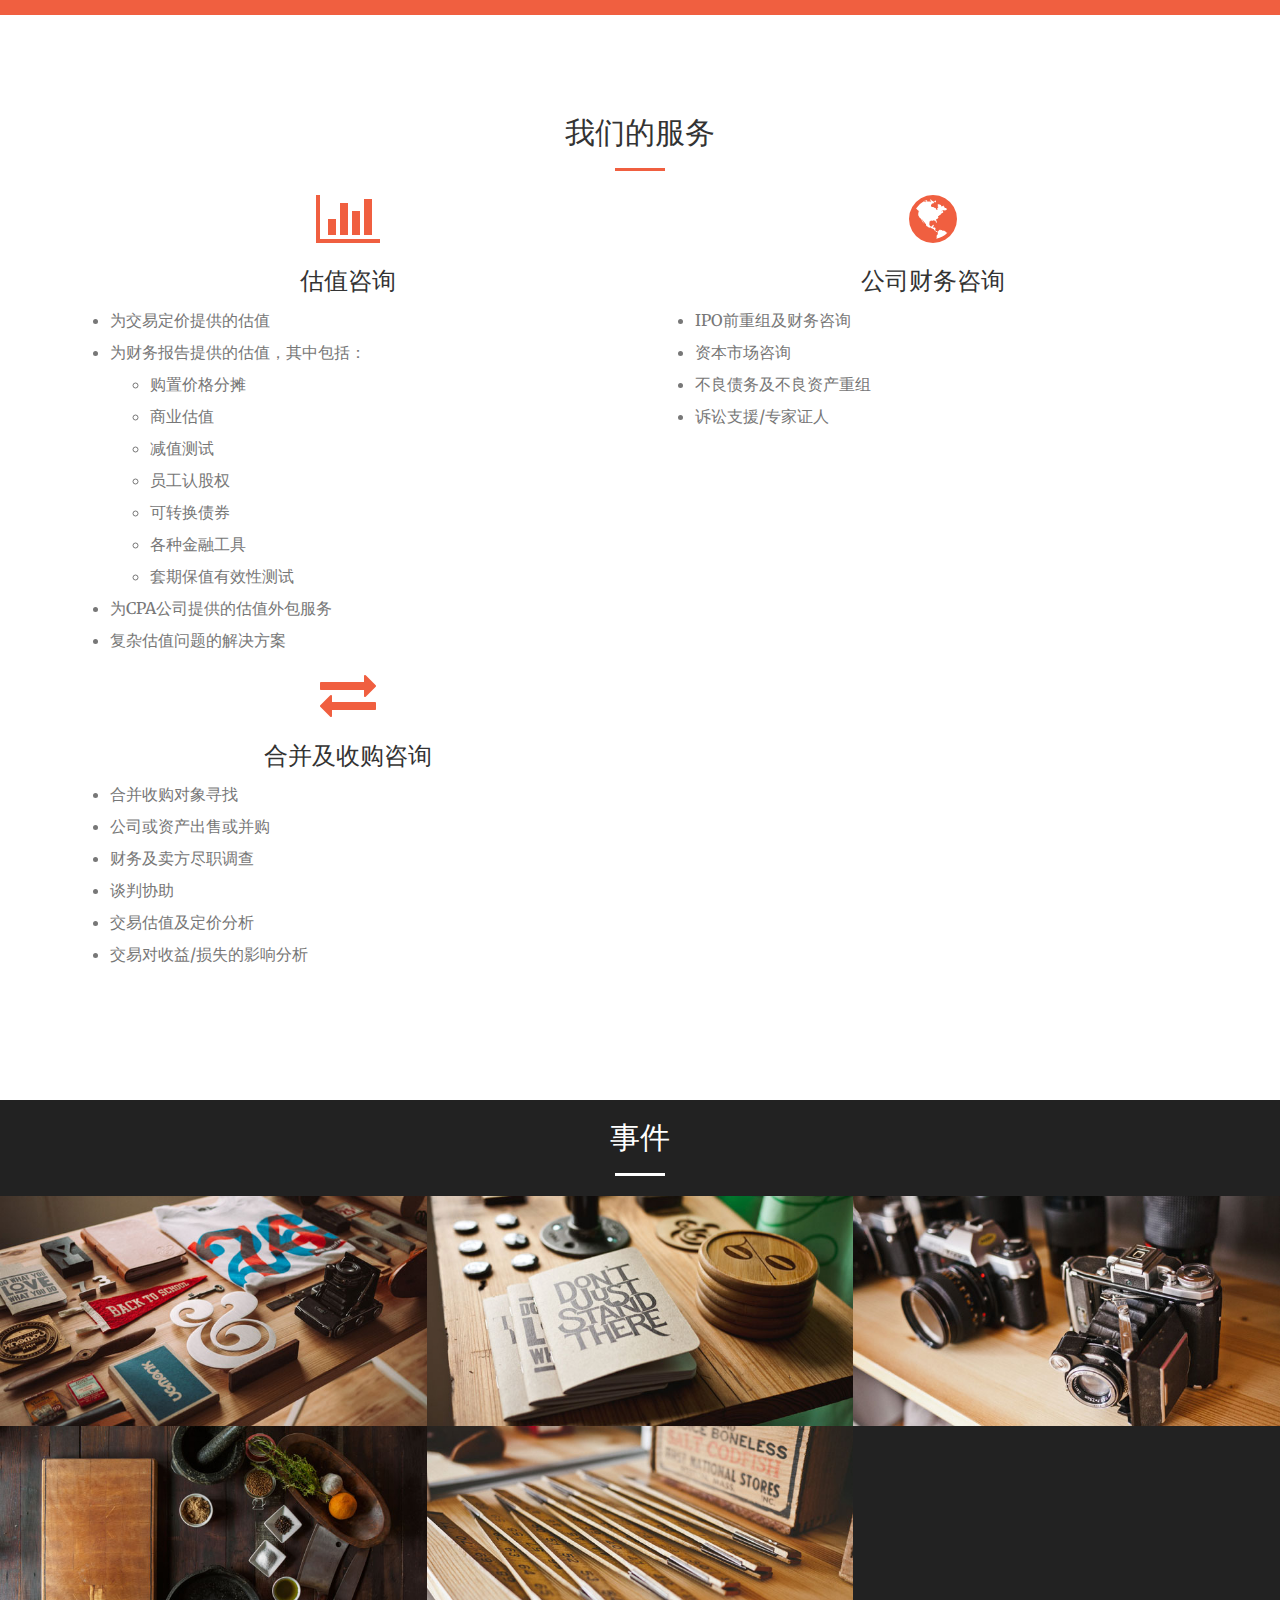
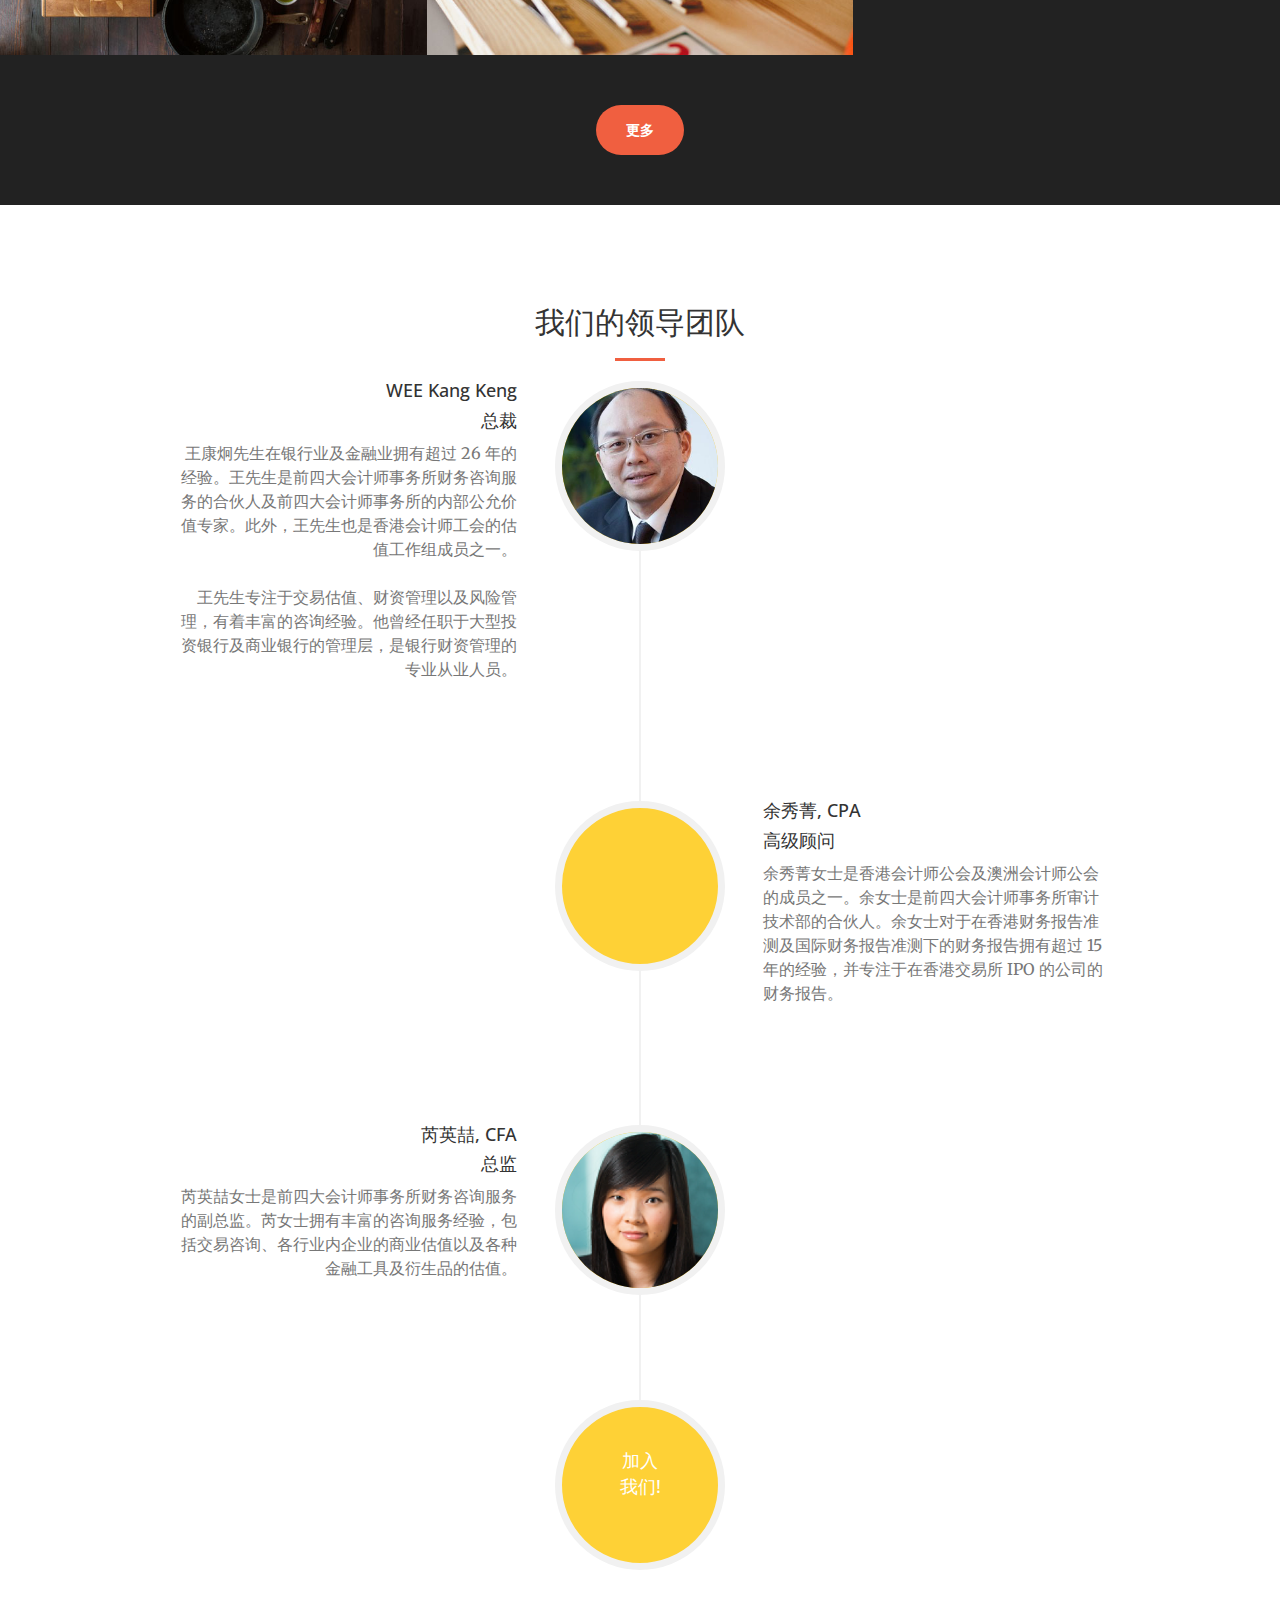
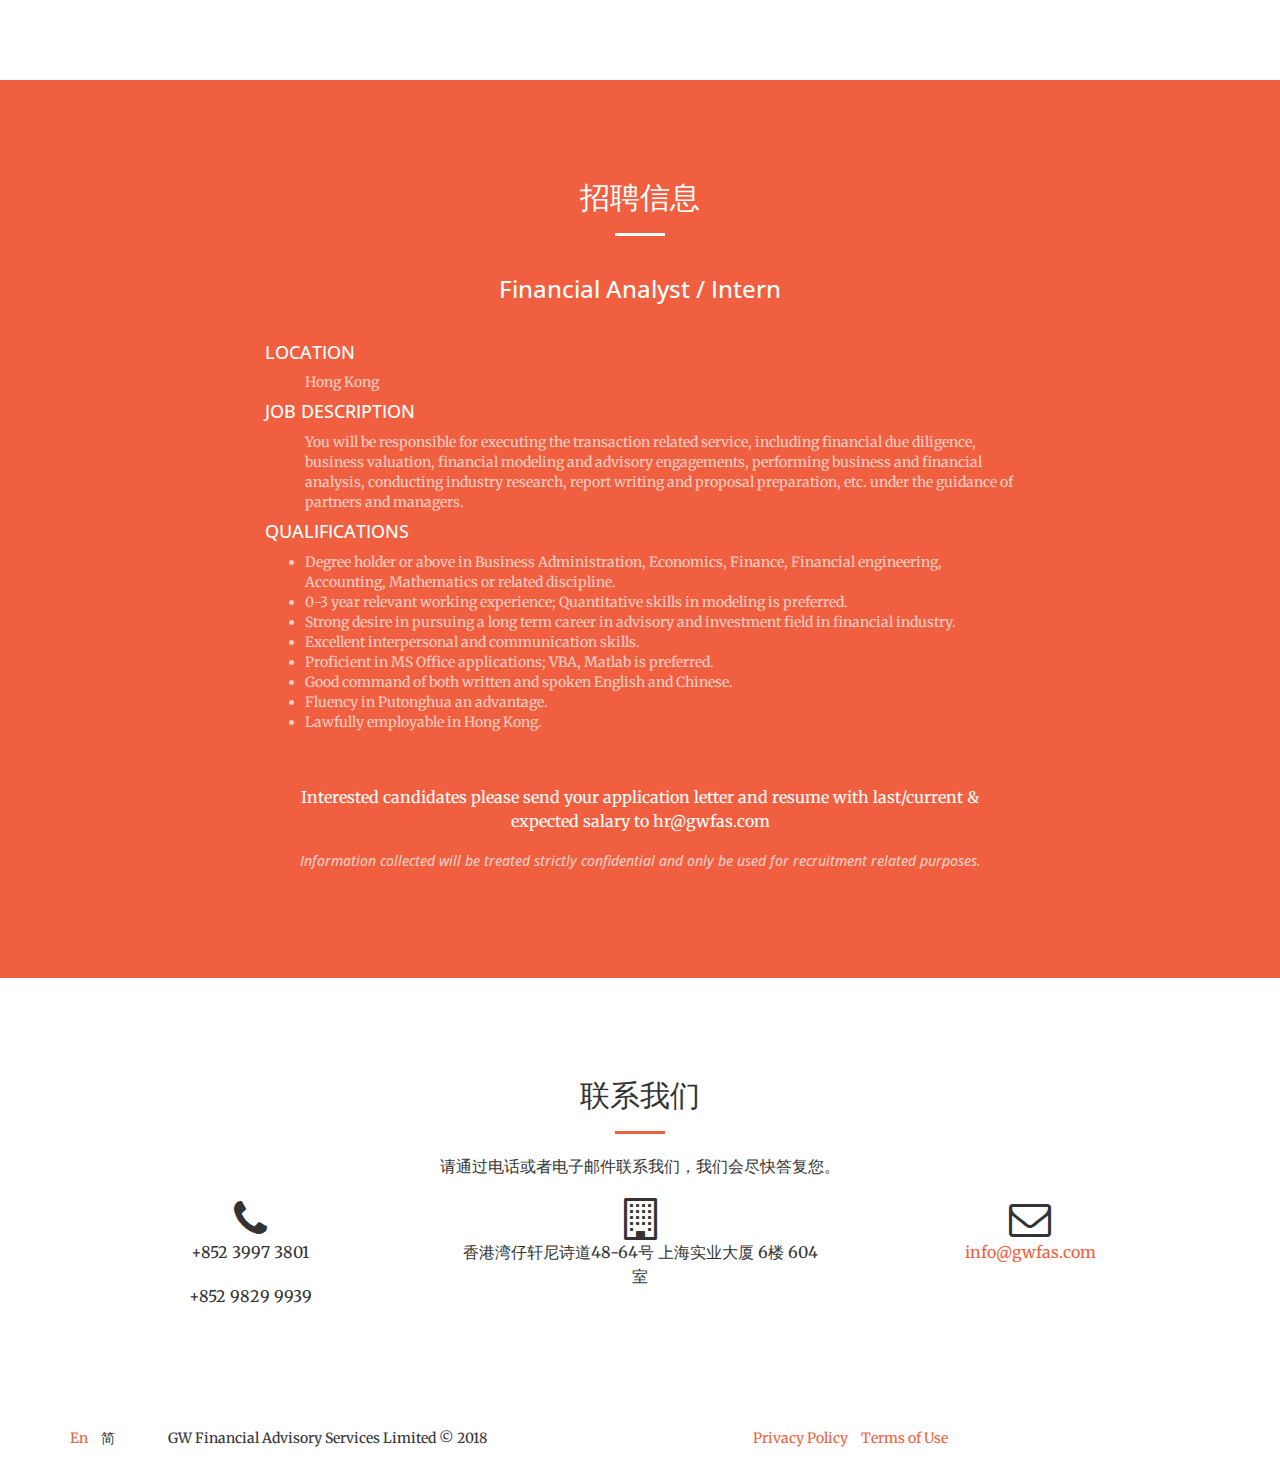
==== commit 128638f0: "Update index.html" ====
--- a/zh-CN/index.html
+++ b/zh-CN/index.html
@@ -377,7 +377,7 @@
                             </div>
                             <div class="timeline-panel">
                                 <div class="timeline-heading">
-                                    <h4>王康炯</h4>
+                                    <h4>WEE Kang Keng</h4>
                                     <h4 class="subheading">总裁</h4>
                                 </div>
                                 <div class="timeline-body">
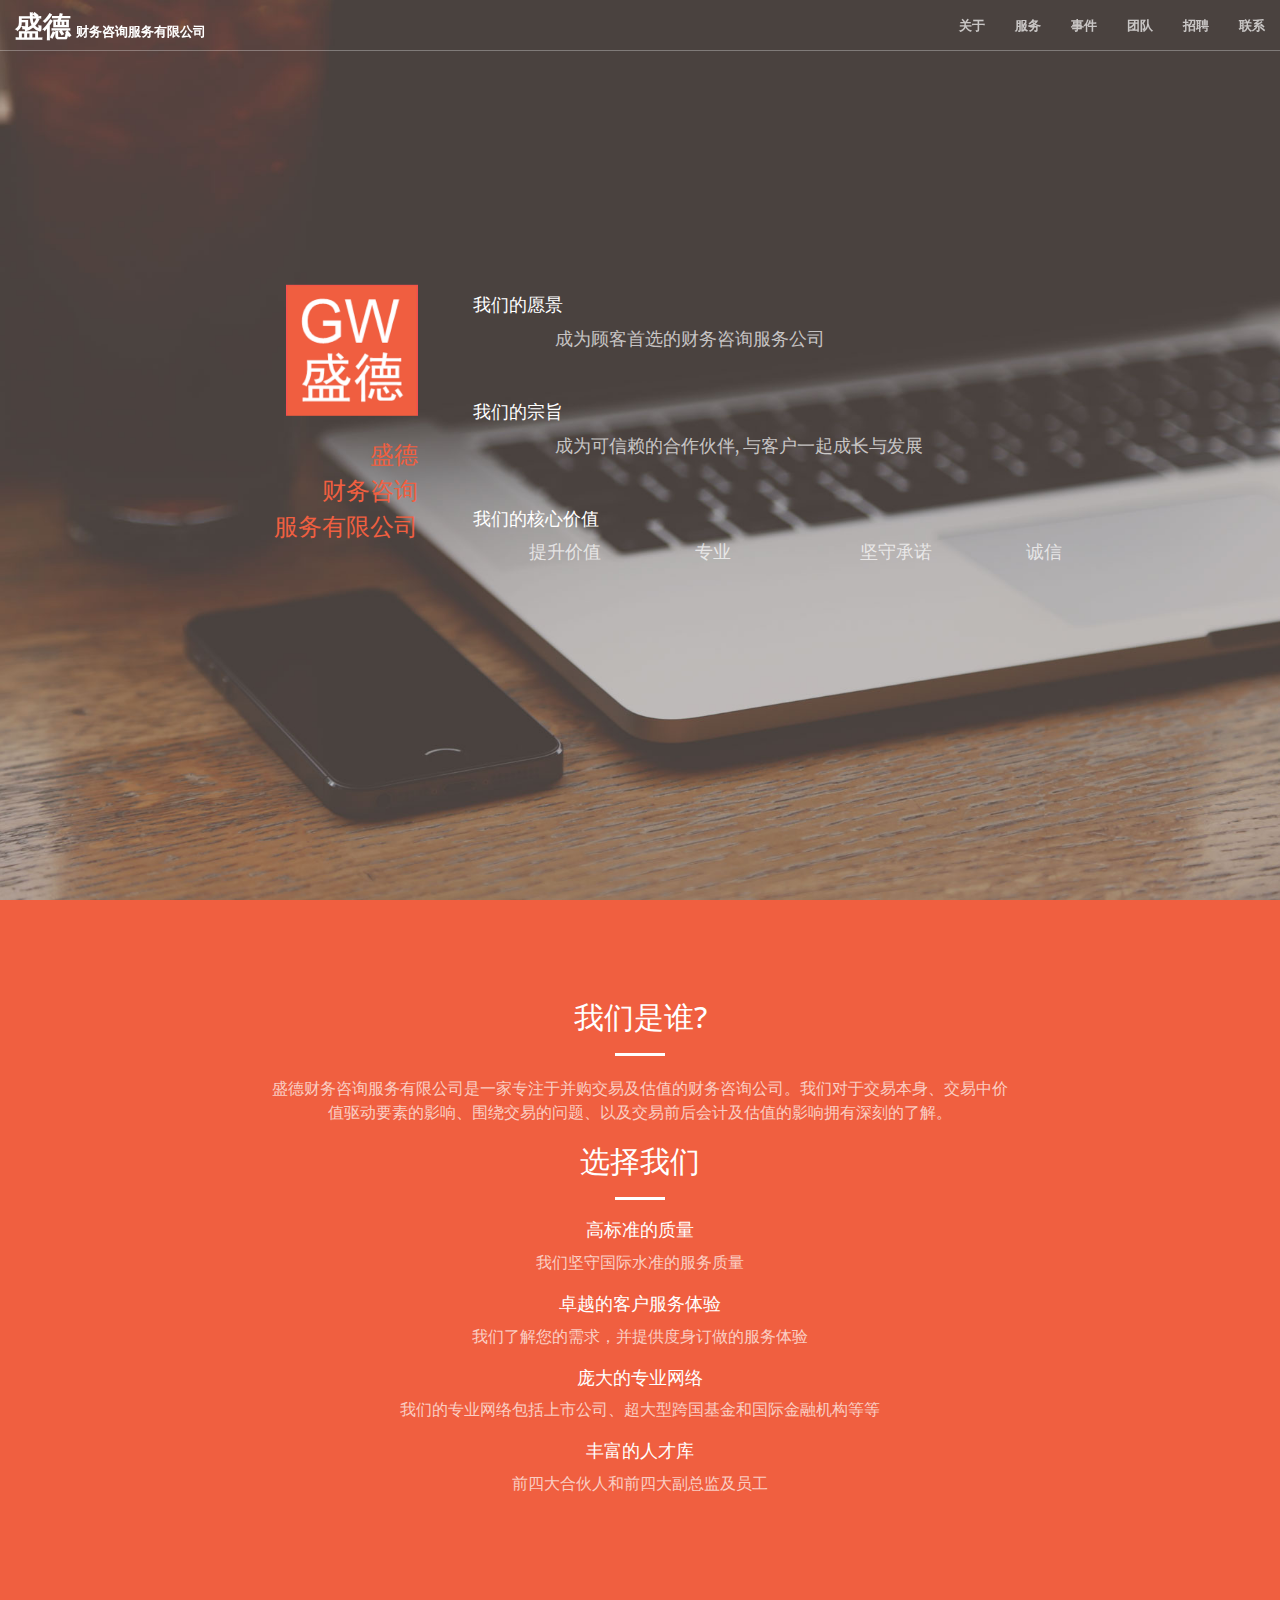
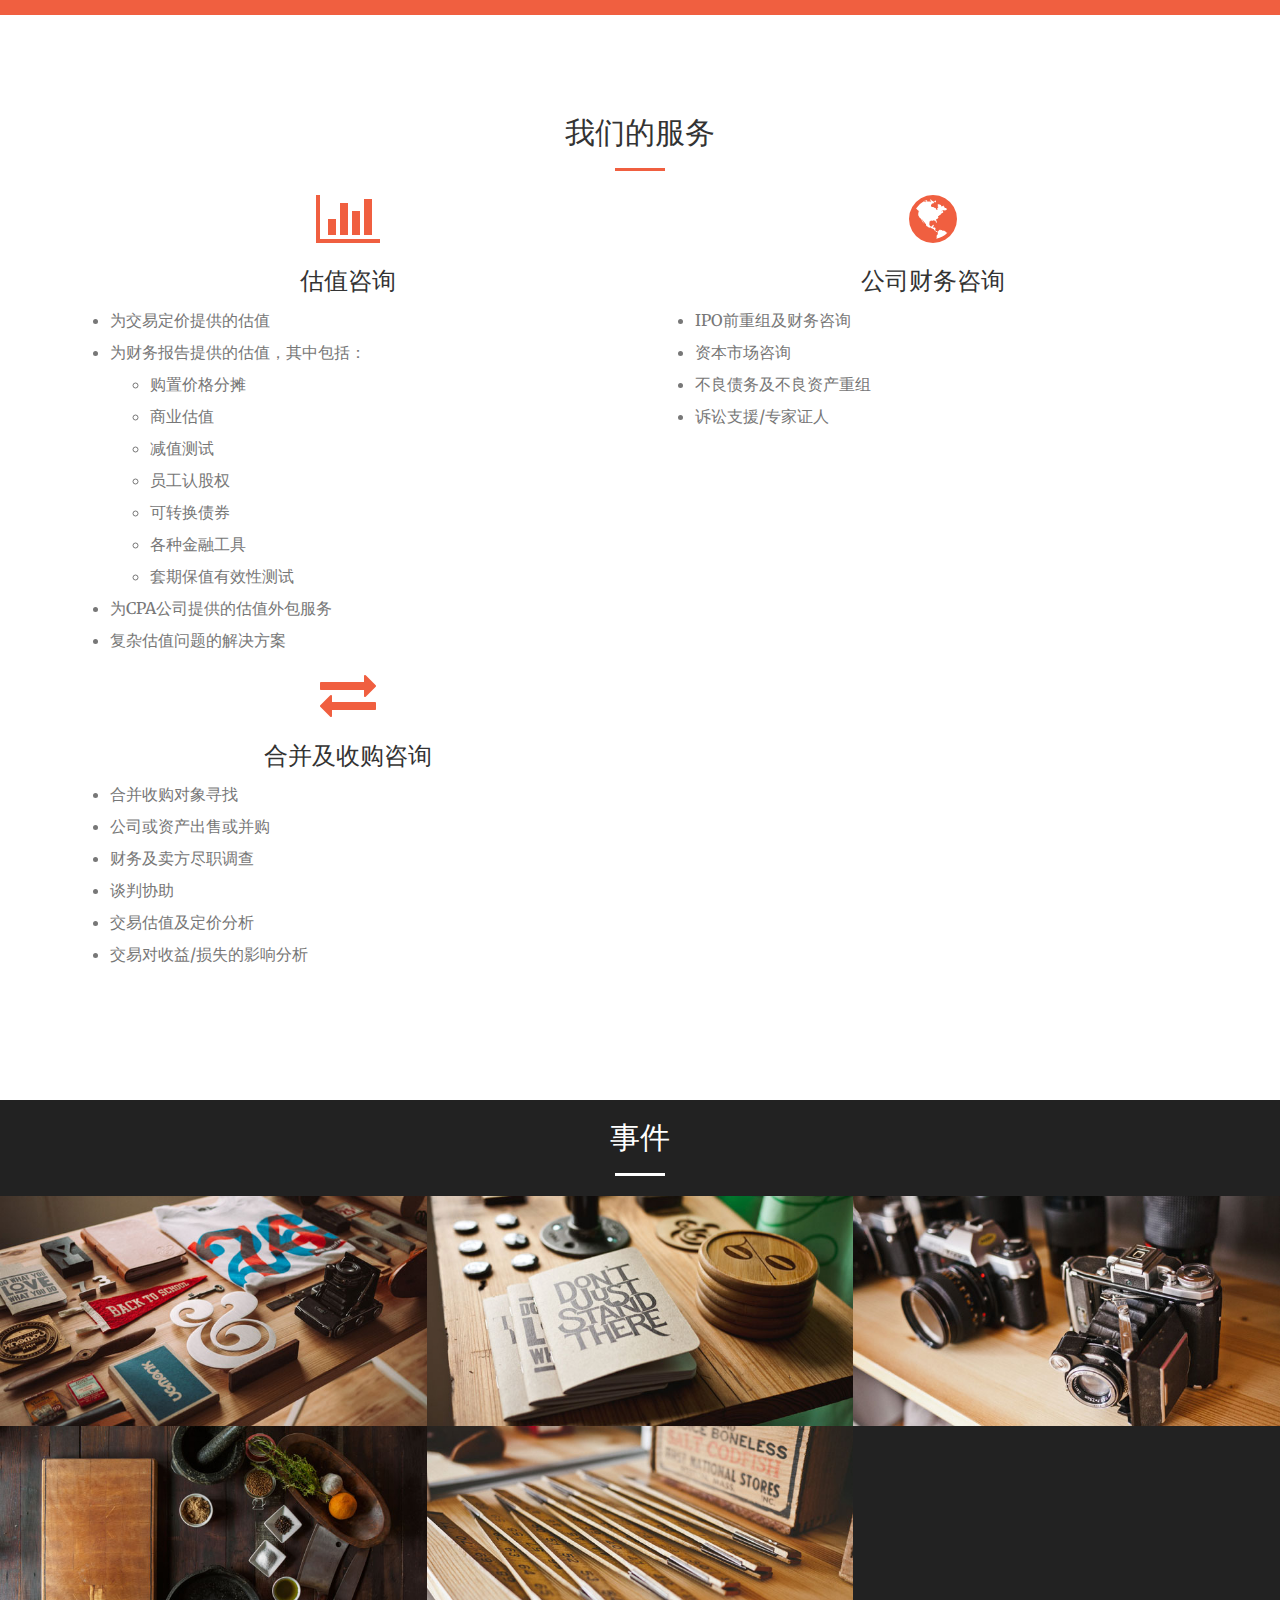
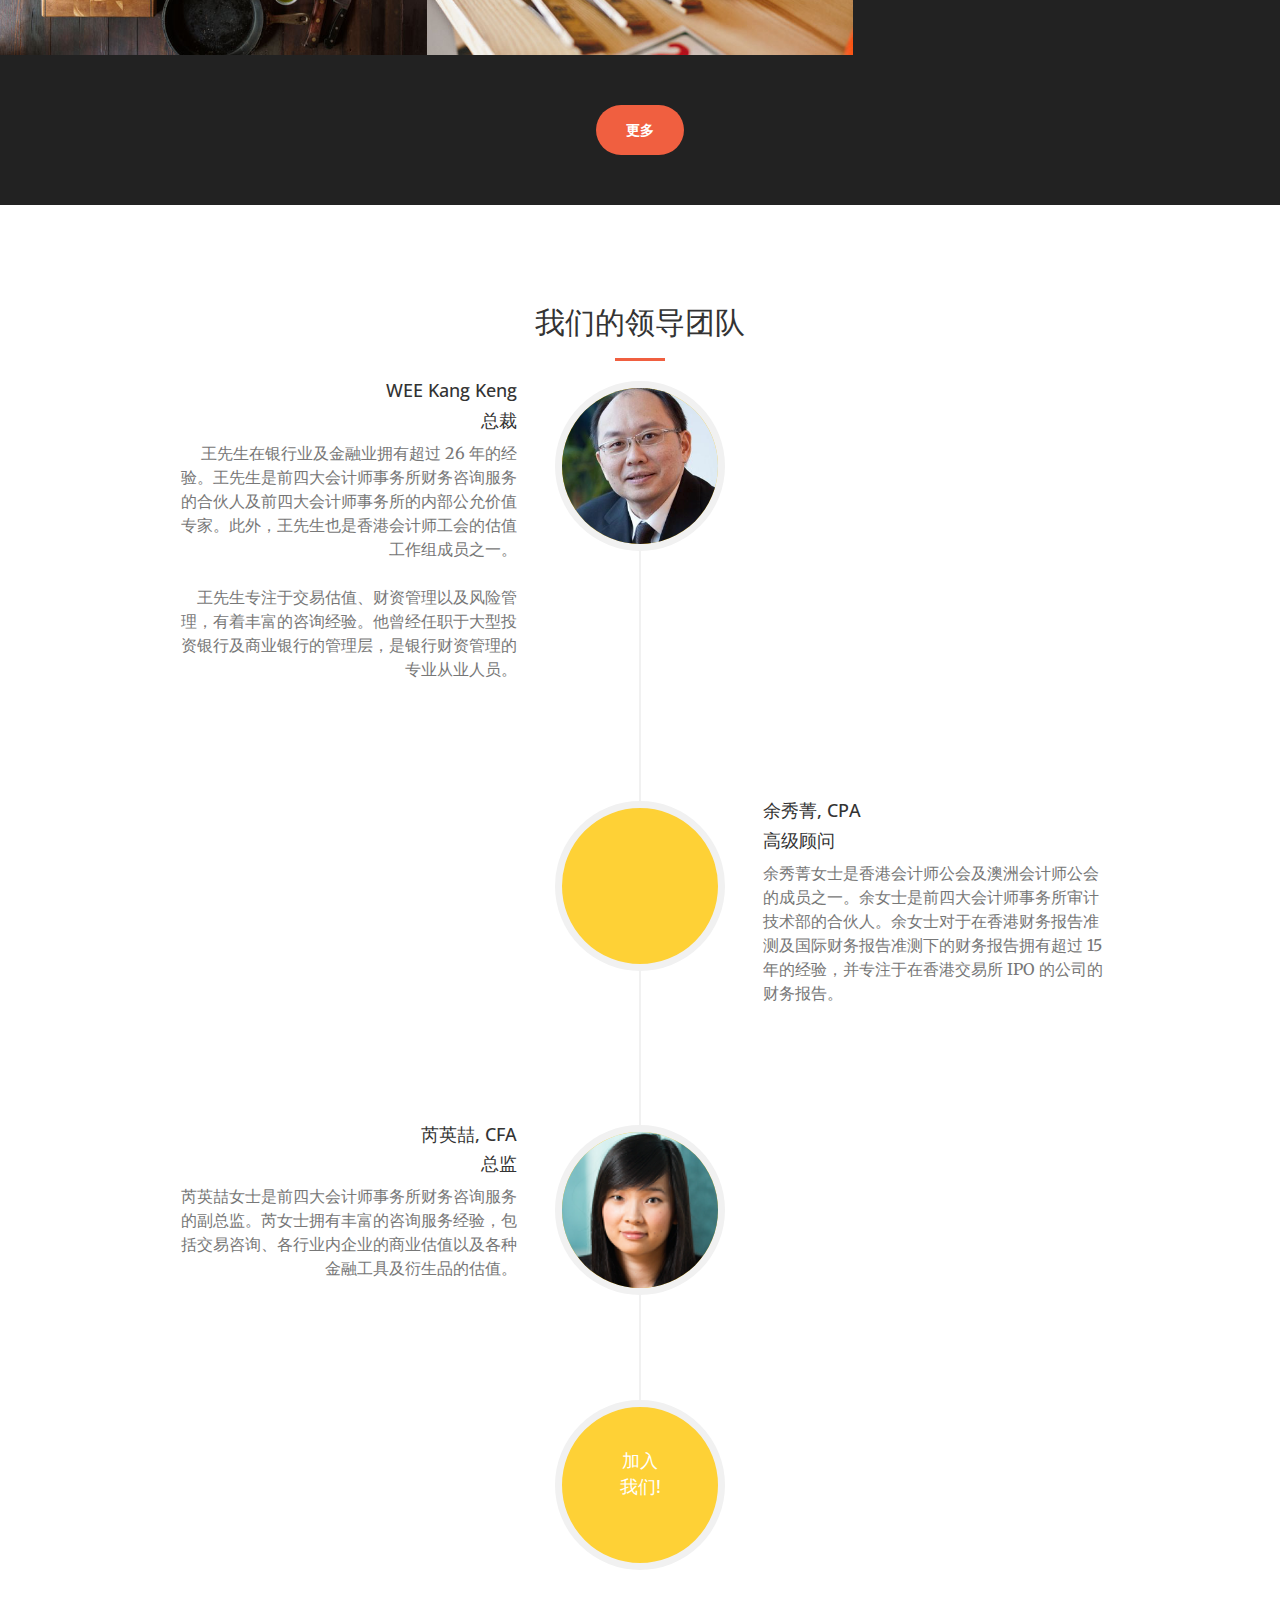
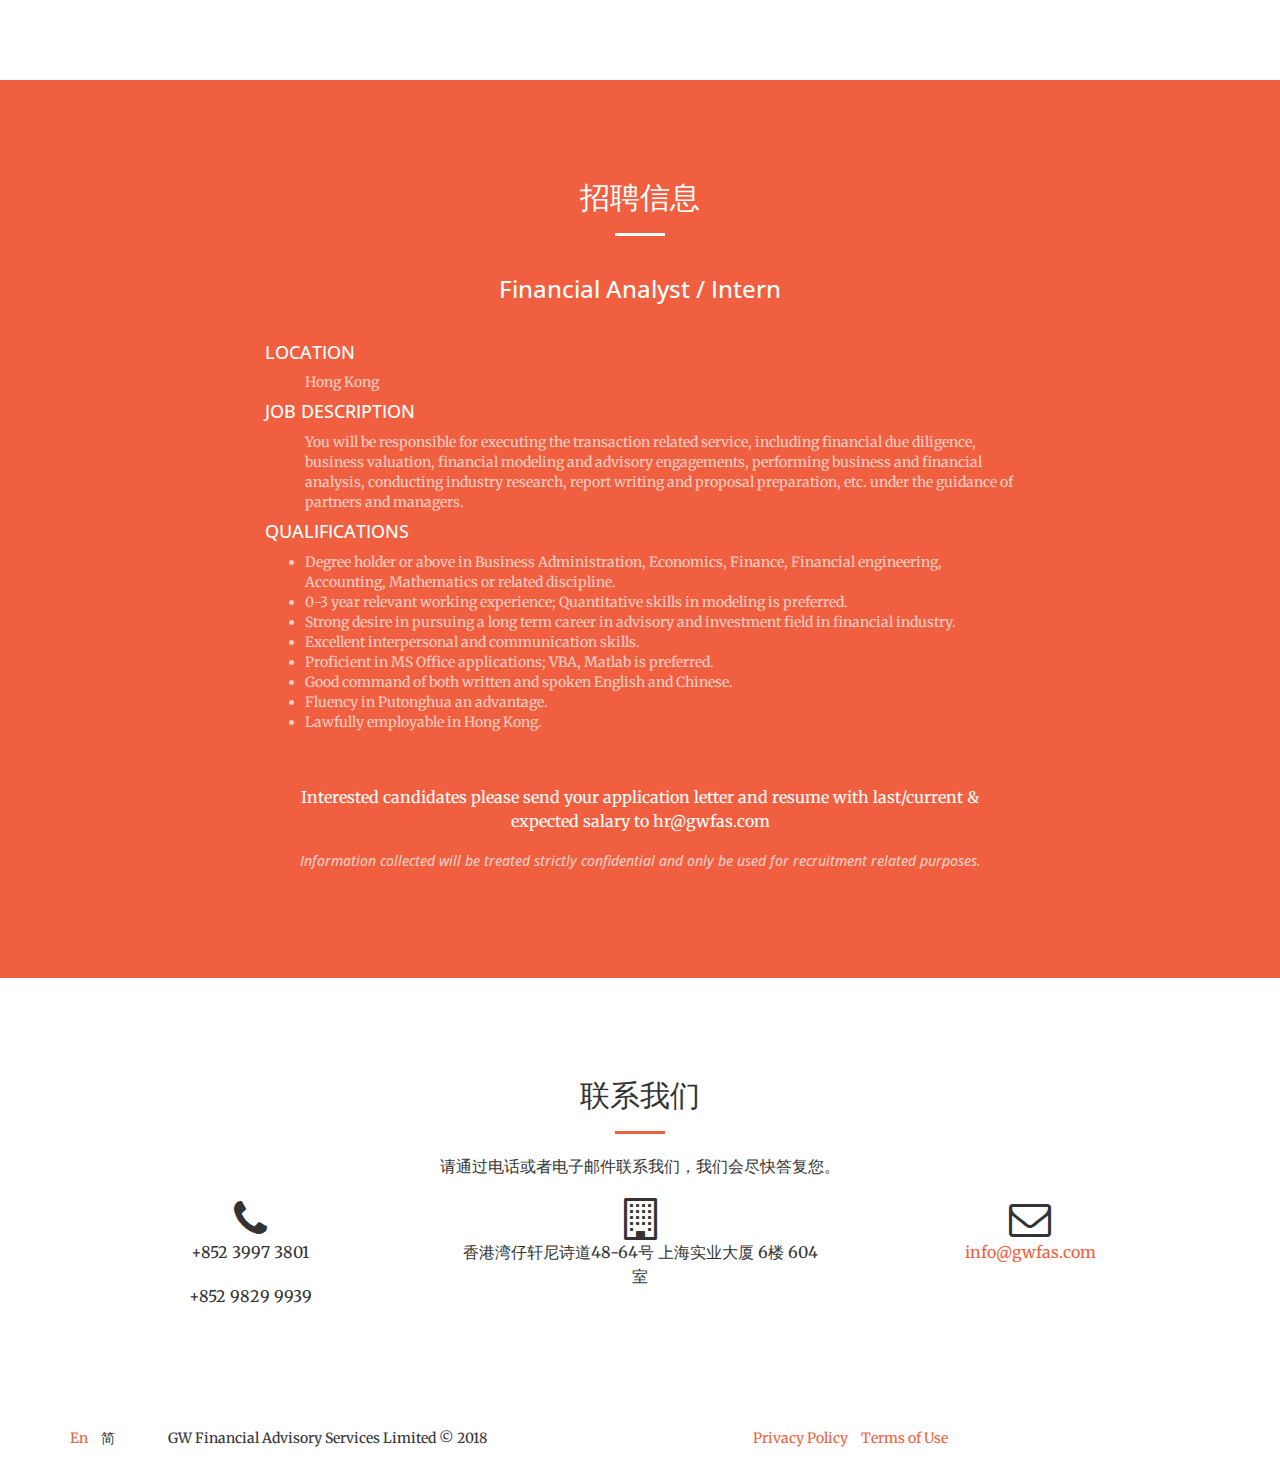
==== commit 789644dc: "Update index.html" ====
--- a/zh-CN/index.html
+++ b/zh-CN/index.html
@@ -382,7 +382,7 @@
                                 </div>
                                 <div class="timeline-body">
                                     <p class="text-muted">
-                                        王康炯先生在银行业及金融业拥有超过 26 年的经验。王先生是前四大会计师事务所财务咨询服务的合伙人及前四大会计师事务所的内部公允价值专家。此外，王先生也是香港会计师工会的估值工作组成员之一。
+                                        王先生在银行业及金融业拥有超过 26 年的经验。王先生是前四大会计师事务所财务咨询服务的合伙人及前四大会计师事务所的内部公允价值专家。此外，王先生也是香港会计师工会的估值工作组成员之一。
                                         <br/><br/>
                                         王先生专注于交易估值、财资管理以及风险管理，有着丰富的咨询经验。他曾经任职于大型投资银行及商业银行的管理层，是银行财资管理的专业从业人员。
                                     </p>
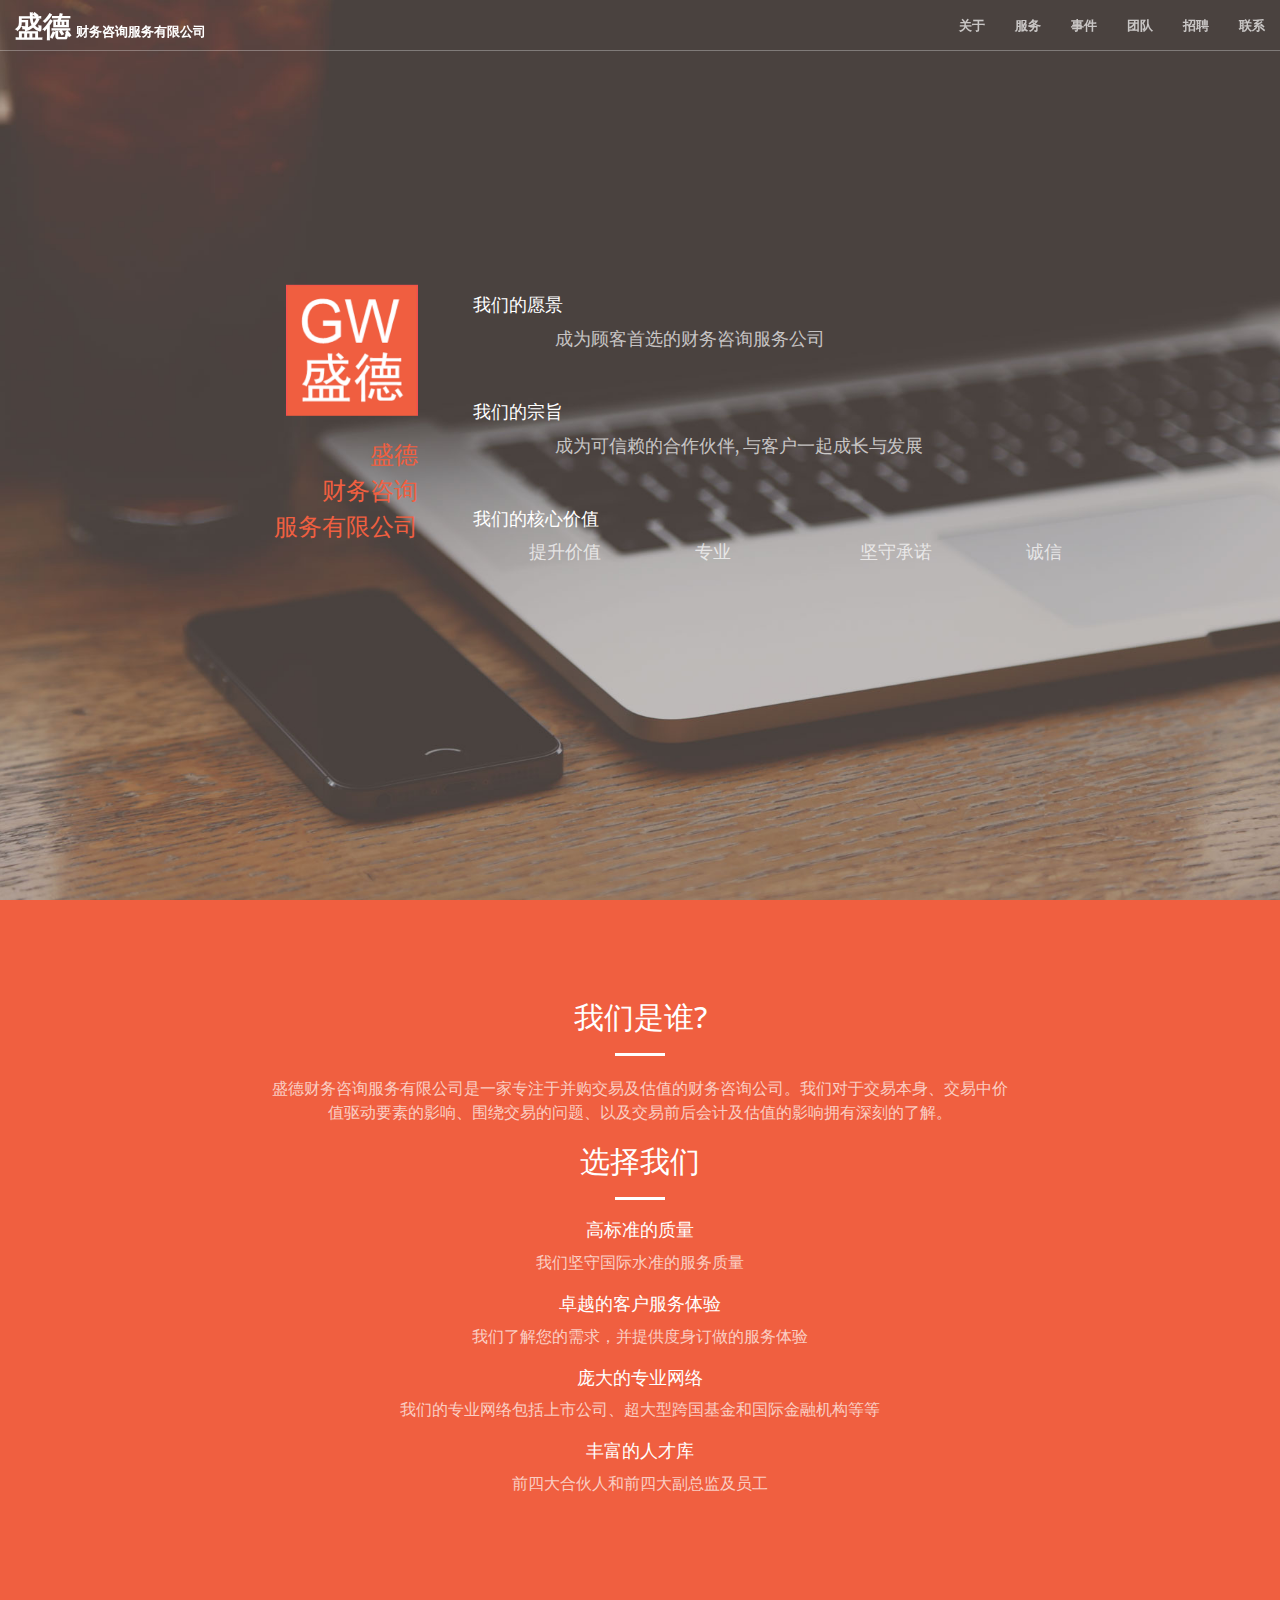
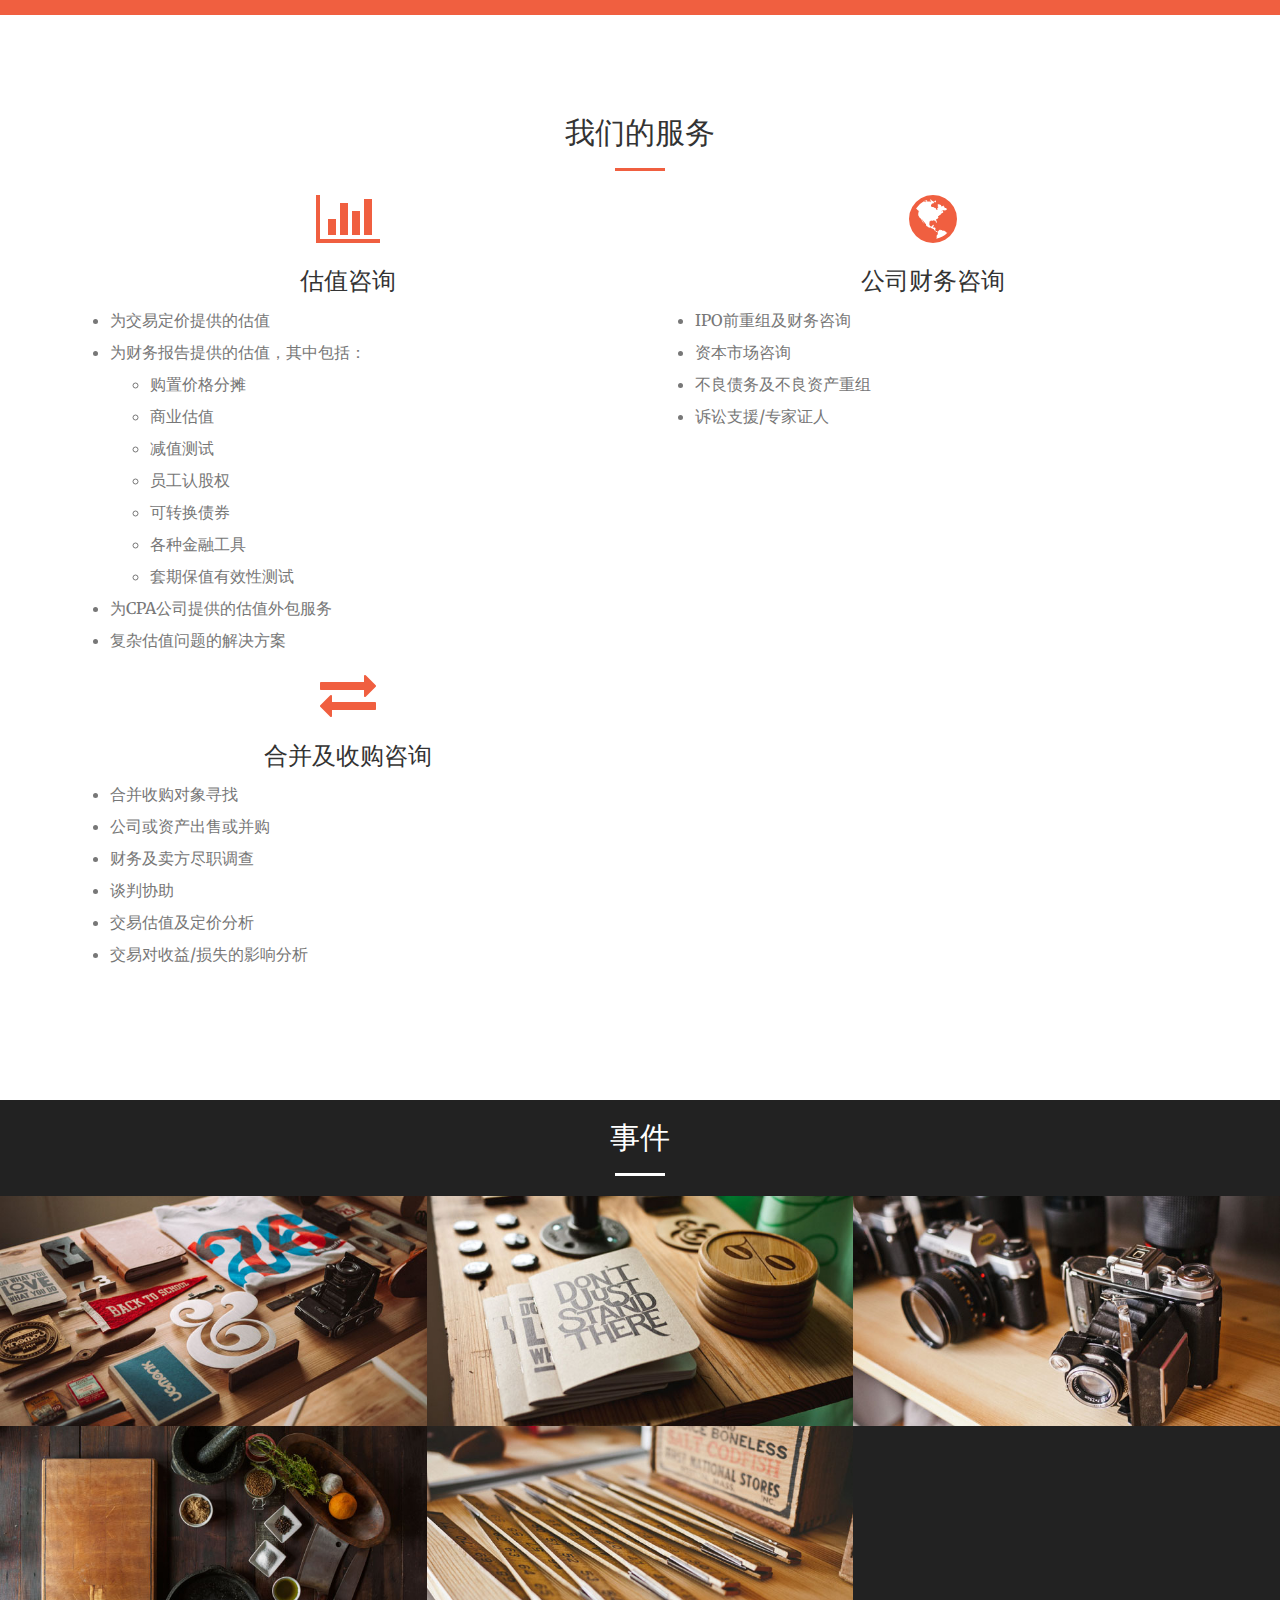
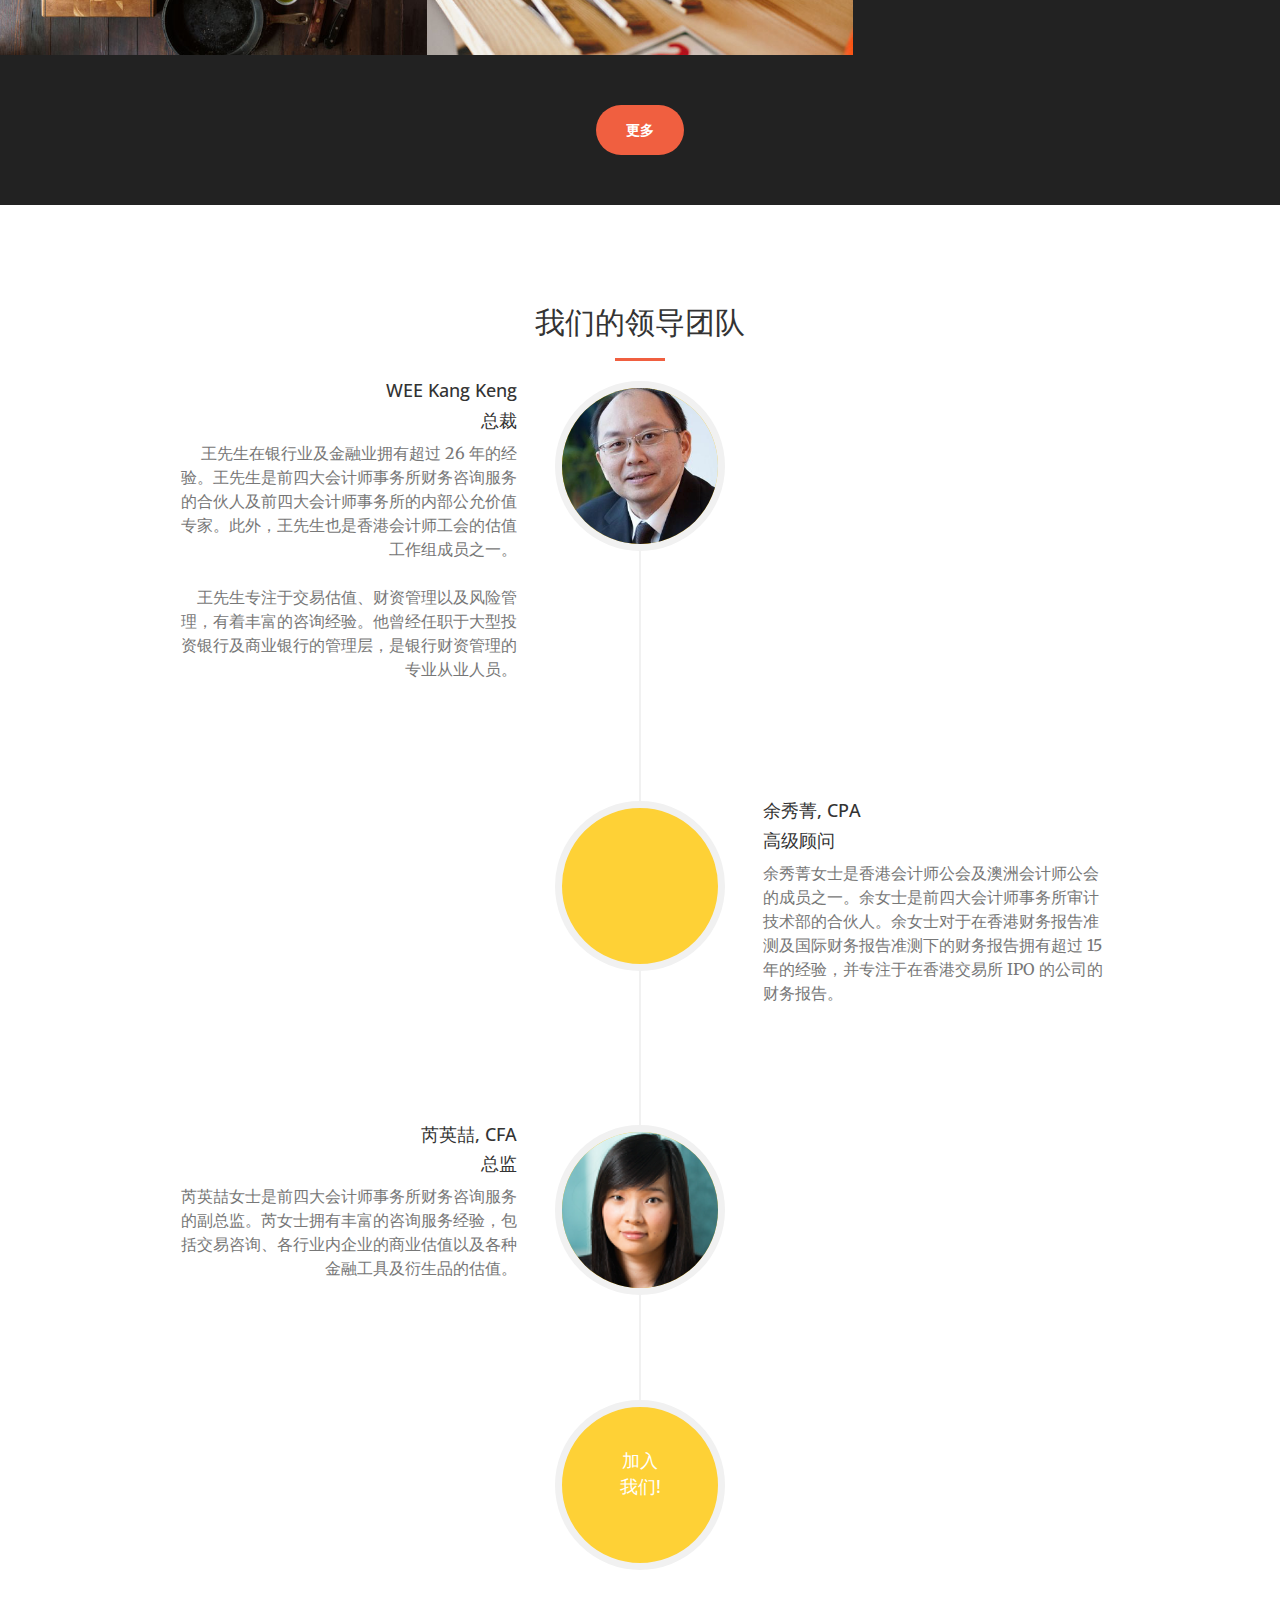
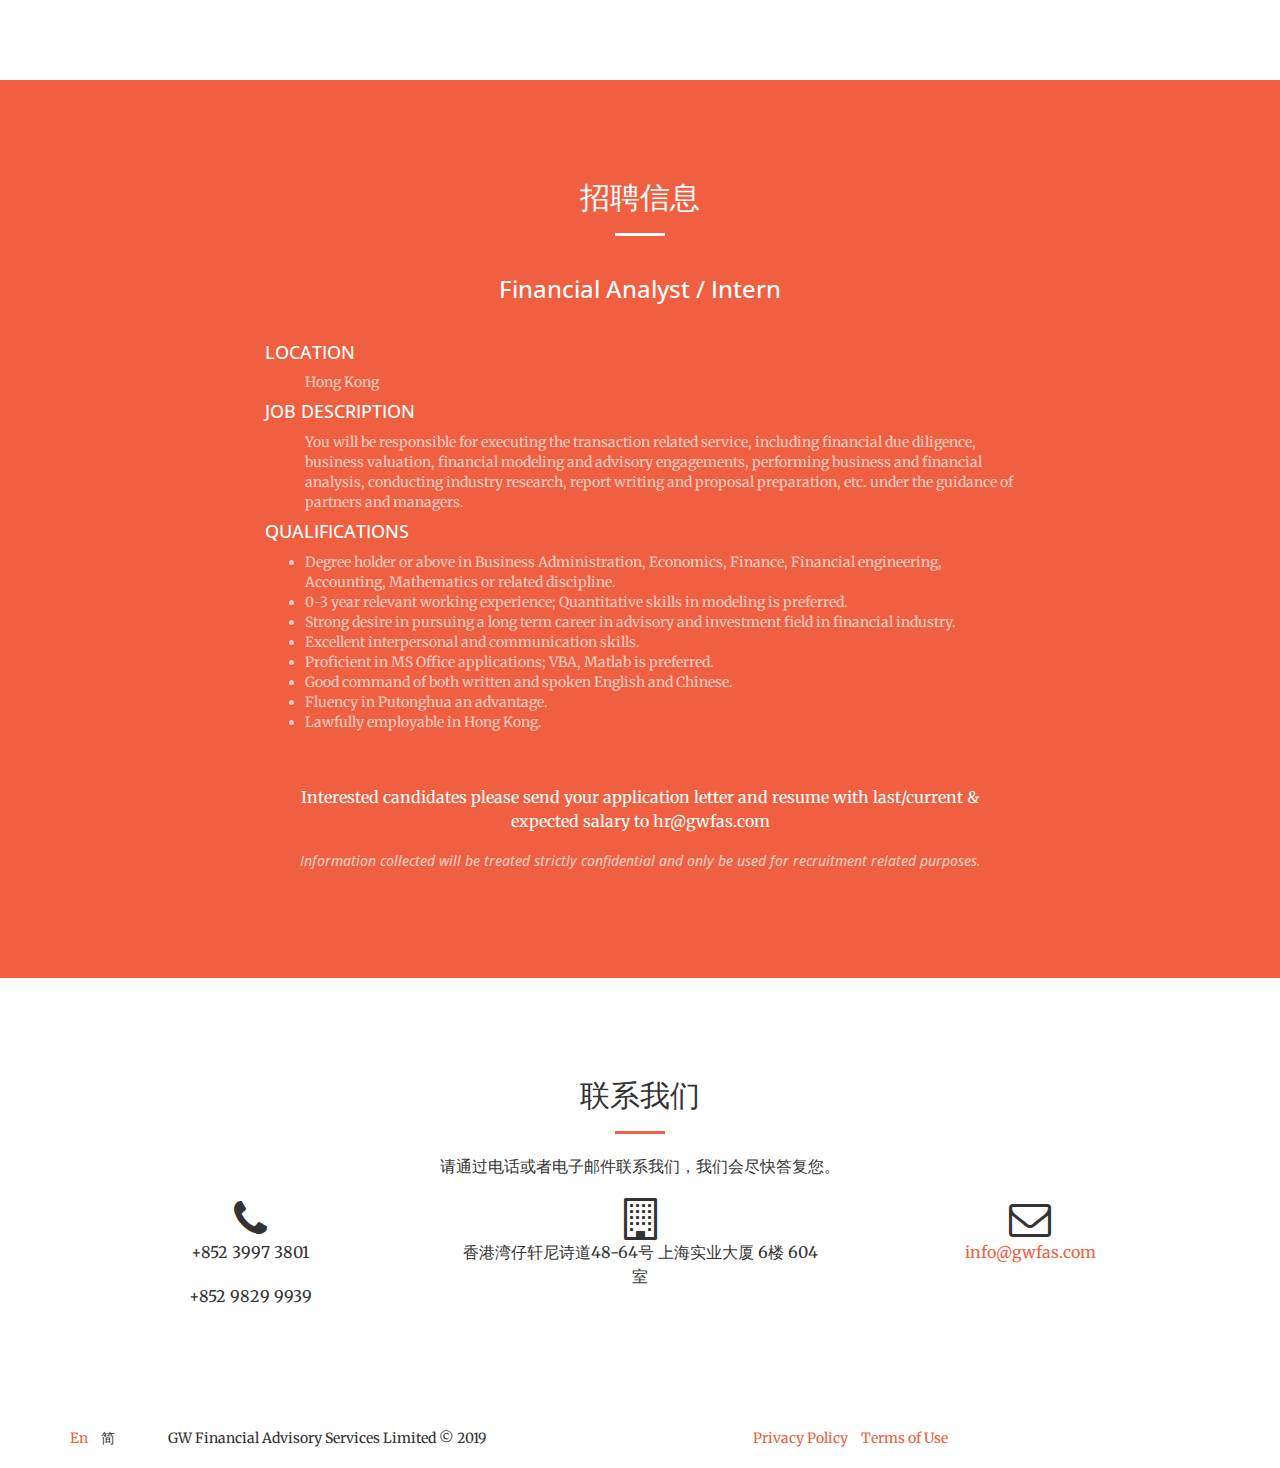
==== commit 89efabce: "update copyright" ====
--- a/zh-CN/index.html
+++ b/zh-CN/index.html
@@ -541,7 +541,7 @@
                     </ul>
                 </div>
                 <div class="col-sm-6">
-                    <span class="copyright">GW Financial Advisory Services Limited &copy; 2018</span>
+                    <span class="copyright">GW Financial Advisory Services Limited &copy; 2019</span>
                 </div>
                 <div class="col-xs-5">
                     <ul class="list-inline quicklinks">
